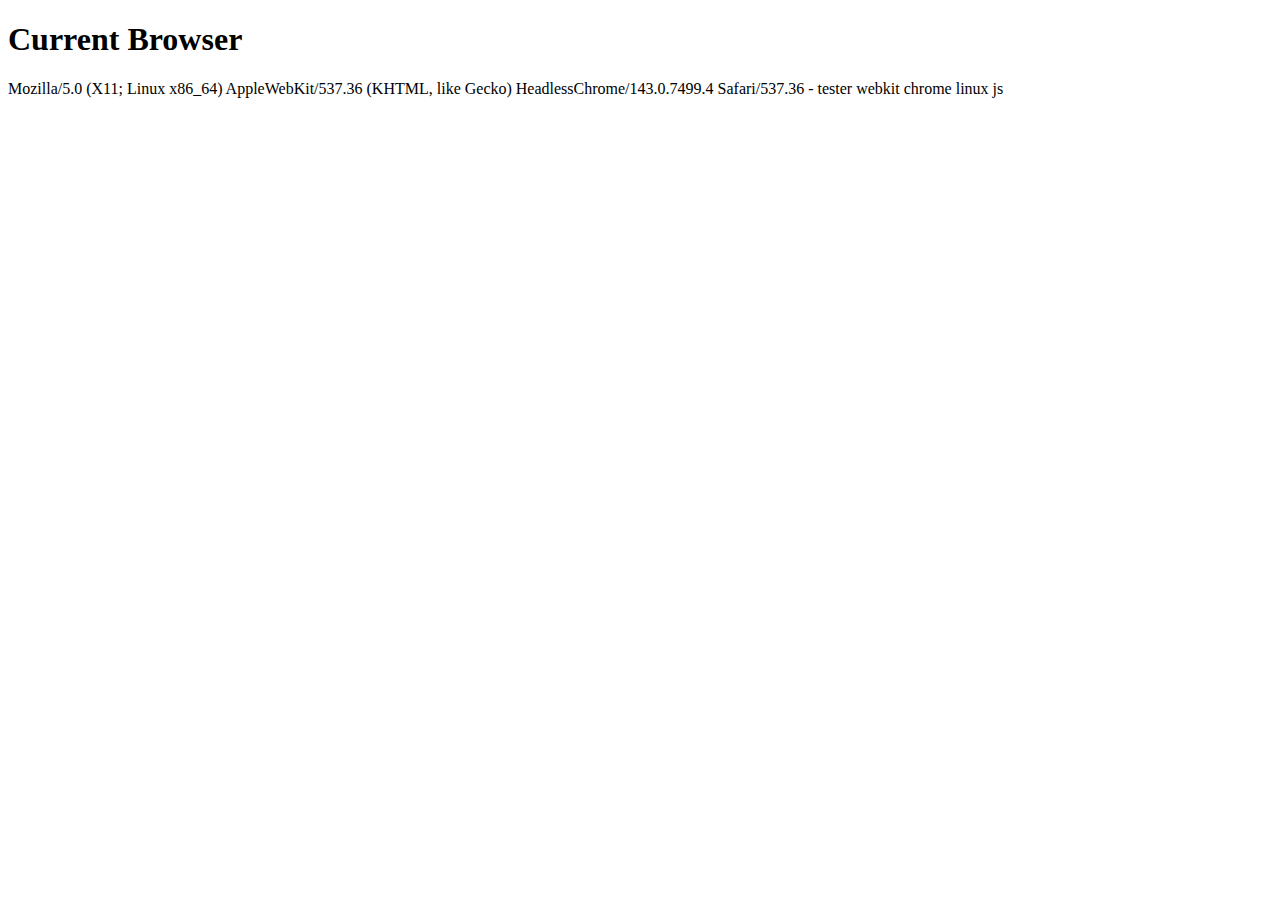
==== tests/tester.html @ 958be9be "added firefox 5 support" ====
<!DOCTYPE html PUBLIC "-//W3C//DTD XHTML 1.0 Strict//EN" "http://www.w3.org/TR/xhtml1/DTD/xhtml1-strict.dtd">
<html xmlns="http://www.w3.org/1999/xhtml" xml:lang="en" id="html" class="tester">
	<head>
		<meta http-equiv="content-type" content="text/html;charset=utf-8" />
		<title>CSS Browser Selector Tester</title>
		<script src="../css_browser_selector.js" type="text/javascript"></script>
		<script src="jquery-1.2.6.min.js" type="text/javascript"></script>
	</head>

    <body>


	<script type="text/javascript" charset="utf-8">
		var user_agent_strings = [
			[""," "],
			["unprocessable navigator string"," "],
			// Iron
			["mozilla/5.0 (windows; u; windows nt 6.1; en-us) applewebkit/532.0 (khtml, like gecko) iron/3.0.197.0 safari/532.0",    "webkit iron win"],
			["mozilla/5.0 (windows; u; windows nt 5.1; en-us) applewebkit/530.1 (khtml, like gecko) iron/2.0.168.0 safari/530.1",    "webkit iron win"], // iron
			// Camino
			["Mozilla/5.0 (Macintosh; U; Intel Mac OS X; en; rv:1.8.1.6) Gecko/20070809 Camino/1.5.1"      , "gecko mac"], // camino
			["Mozilla/5.0 (Macintosh; U; Intel Mac OS X; en-US; rv:1.8.0.1) Gecko/20060118 Camino/1.0b2+"  , "gecko mac"], // camino nightly
			["Mozilla/5.0 (Macintosh; U; PPC Mac OS X Mach-O; en-US; rv:1.5b) Gecko/20030917 Camino/0.7+"  , "gecko mac"], // camino
			["Mozilla/5.0 (Macintosh; U; PPC Mac OS X; en-US; rv:1.0.1) Gecko/20021104 Chimera/0.6"        , "gecko mac"],  // camino chimera
			//Chrome
			["Mozilla/5.0 (Windows; U; Windows NT 5.1; en-US) AppleWebKit/525.13 (KHTML, like Gecko) Chrome/0.A.B.C Safari/525.13", "webkit chrome win"],
			["Mozilla/5.0 (Windows; U; Windows NT 5.1; en-US) AppleWebKit/525.13 (KHTML, like Gecko) Chrome/0.2.149.27 Safari/525.13", "webkit chrome win"],
			// Firefox
                        ["mozilla/5.0 (macintosh; intel mac os x 10.6; rv:5.0) gecko/20100101 firefox/5.0", "gecko ff5 mac"], // firefox 5.0 mac
			["mozilla/5.0 (macintosh; u; intel mac os x 10.6; en-us; rv:1.9.2.3) gecko/20100401 firefox/3.6.3 gtb7.0", "gecko ff3 ff3_6 mac"], //firefox 3.6 mac
			["mozilla/5.0 (macintosh; u; intel mac os x 10.5; en-gb; rv:1.9.1) gecko/20090624 firefox/3.5"       , "gecko ff3 ff3_5 mac"], // firefox 3.5 mac
			["Mozilla/5.0 (Macintosh; U; Intel Mac OS X; en-US; rv:1.8.1.6) Gecko/20070725 Firefox/2.0.0.6"      , "gecko ff2 mac"], // firefox 2 mac
			["Mozilla/5.0 (X11; U; Darwin Power Macintosh; en-US; rv:1.8.0.12) Gecko/20070803 Firefox/1.5.0.12 Fink Community Edition" , "gecko mac"], // firefox 1.5 darwin
			["Mozilla/5.0 (Windows; u; Windows NT 5.1; en-us; rv:1.9.0.1) Gecko/2008070208 Firefox/3.0.1"        , "gecko ff3 win"], // firefox 3 win
			["Mozilla/5.0 (Windows; U; Windows NT 6.0; en-US; rv:1.9a7) Gecko/2007080210 GranParadiso/3.0a7"     , "gecko win vista"], // firefox dev
			["Mozilla/5.0 (Windows; U; Windows NT 5.1; en-US; rv:1.9b2pre) Gecko/2007120505 Minefield/3.0b2pre"  , "gecko win"], // firefox dev
			["Mozilla/5.0 (Windows; U; Windows NT 6.0; en-GB; rv:1.8.1.11) Gecko/20071127 Firefox/2.0.0.11"      , "gecko ff2 win vista"], // firefox 2 vista
			["Mozilla/5.0 (Windows; U; Windows NT 5.1; en-US; rv:1.7.13) Gecko/20060410 Firefox/1.0.8"           , "gecko win"], // firefox 1 xp
			["Mozilla/5.0 (Windows; U; Windows NT 5.1; en-US; rv:1.7.3) Gecko/20041002 Firefox/0.10.1"           , "gecko win"], // firefox pre v1
			["Mozilla/5.0 (X11; U; SunOS sun4m; en-US; rv:1.4b) Gecko/20030517 Mozilla Firebird/0.6"             , "gecko linux"], // firefox firebird
			["Mozilla/5.0 (Windows; U; WinNT4.0; en-US; rv:1.3a) Gecko/20021207 Phoenix/0.5"                     , "gecko win"], // firefox phoenix
			["Mozilla/5.0 (Windows; U; Windows NT 5.1; en-US; rv:1.2b) Gecko/20020923 Phoenix/0.1"               , "gecko win"], // firefox phoenix xp
			["Mozilla/3.0 (x86 [en] Windows NT 5.1; Sun)"                                                        , "gecko win"],    // hotjava
			// Navigator
			["Mozilla/5.0 (Windows; U; Windows NT 5.1; en-US; rv:1.8.1.8pre) Gecko/20071019 Firefox/2.0.0.8 Navigator/9.0.0.1" , "gecko ff2 win"], // Navigator 9 with Firefox fixes
			["Mozilla/5.0 (Windows; U; Windows NT 5.0; en-US; rv:1.7.5) Gecko/20050519 Netscape/8.0.1"                         , "gecko win"], // A real Firefox based Netscape 8 with a security patch (already) on Win 2K
			["Mozilla/5.0 (Windows; U; Windows NT 5.1; en-US; rv:1.7.2) Gecko/20040804 Netscape/7.2 (ax)"                      , "gecko win"], // Netscape 7.2 and still we're wondering what's the (ax)?
			["Mozilla/5.0 (Windows; U; WinNT4.0; en-CA; rv:0.9.4) Gecko/20011128 Netscape6/6.2.1"                              , "gecko win"], // NS 6.2.1 on NT4.0.
			["Mozilla/4.8 [en] (X11; U; Linux 2.4.20-8 i686)"                                                                  , "gecko linux"], // NS 4.8 on Redhat 9
			["Mozilla/3.01 (WinNT; I) [AXP]"                                                                                   , "gecko win"], // NS 3.01 on DEC ALPHA under NT
			["Mozilla/2.02 [fr] (WinNT; I)"                                                                                    , "gecko win"], // NS 2.02 on MS NT 4.0.
			["Mozilla/0.91 Beta (Windows)"                                                                                     , "gecko win"], // The ex-new dinosaur string. Netscape 0.91, a pre-1.0 beta release from 1994.
			["Mozilla/0.6 Beta (Windows)"                                                                                      , "gecko win"],    // The new dinosaur string. Netscape 0.6 on WfWG 3.11.
			// Konqueror
			["Mozilla/5.0 (compatible; Konqueror/4.0; Microsoft Windows) KHTML/4.0.80 (like Gecko)"                                     , "konqueror win"], // konqueror win
			["Mozilla/5.0 (compatible; Konqueror/3.92; Microsoft Windows) KHTML/3.92.0 (like Gecko)"                                    , "konqueror win"], // konqueror win
			["Mozilla/5.0 (compatible; Konqueror/3.5; Darwin) KHTML/3.5.6 (like Gecko)"                                                 , "konqueror mac"], // konqueror mac
			["Mozilla/5.0 (compatible; Konqueror/3.5; Darwin 8.10.0; X11; Power Macintosh; en_US)KHTML/3.5.6 (like Gecko)"              , "konqueror mac"], // konqueror darwin
			["Mozilla/5.0 (compatible; Konqueror/3.5; Linux; X11; x86_64) KHTML/3.5.6 (like Gecko) (Kubuntu)"                           , "konqueror linux"], // konqueror linux
			["Mozilla/5.0 (compatible; Konqueror/3.4; CYGWIN_NT-5.1) KHTML/3.4.89 (like Gecko)"                                         , "konqueror win"], // konqueror cygwin
			["Mozilla/5.0 (compatible; Konqueror/3.5; Linux 2.6.14-kanotix-6; X11) KHTML/3.5.3 (like Gecko) (Debian package 4:3.5.3-1)" , "konqueror linux"], // konqueror linux
			["Mozilla/5.0 (compatible; Konqueror/3.5; Linux; X11; i686; en_US) KHTML/3.5.3 (like Gecko)"                                , "konqueror linux"], // konqueror suse linux
			["Mozilla/5.0 (compatible; Konqueror/3.4; Linux) KHTML/3.4.3 (like Gecko) (Kubuntu package 4:3.4.3-0ubuntu1)"               , "konqueror linux"], // konqueror ubuntu
			["Mozilla/5.0 (compatible; Konqueror/3.4; FreeBSD) KHTML/3.4.3 (like Gecko)"                                                , "konqueror freebsd"], // konqueror freebsd
			["Mozilla/5.0 (compatible; Konqueror/3.4; Linux 2.6.8; X11; i686; en_US) KHTML/3.4.0 (like Gecko)"                          , "konqueror linux"], // konqueror mandriva
			["Mozilla/5.0 (compatible; Konqueror/3.4; Linux) KHTML/3.4.1 (like Gecko)"                                                  , "konqueror linux"], // konqueror mandriva
			["Mozilla/5.0 (compatible; Konqueror/3.4; Linux 2.6.8; X11; i686; en_US) KHTML/3.4.0 (like Gecko)"                          , "konqueror linux"], // konqueror Slaware Linux 10
			["Mozilla/5.0 (compatible; Konqueror/3.3; Linux 2.6.8.1-24mdk; X11; i686; en_GB, en_US) (KHTML, like Gecko)"                , "konqueror linux"], // Konqueror/KDE Version 3.3 on Linux Mandrake 10.1
			["Mozilla/5.0 (compatible; Konqueror/3.3; Linux) (KHTML, like Gecko)"                                                       , "konqueror linux"], // Konqueror/KDE Version 3.3 on Linux Mandrake 10.1
			["Mozilla/5.0 (compatible; Konqueror/3.2; Linux 2.6.7-3ajp; X11; i686) (KHTML, like Gecko)"                                 , "konqueror linux"], // Konqueror/KDE Version 3.2 on Linux Mandrake 10.0
			["Mozilla/5.0 (compatible; Konqueror/3.2; FreeBSD) (KHTML, like Gecko)"                                                     , "konqueror freebsd"], // Konqueror/KDE Version 3.2 on FreeBSD
			["Mozilla/5.0 (compatible; Konqueror/3.1; Linux 2.4.20)"                                                                    , "konqueror linux"], // Konqueror/KDE Version 3.1 on Linux
			["Mozilla/5.0 (compatible; Konqueror/3.1; Linux; X11; i686)"                                                                , "konqueror linux"], // Konqueror Linux Mandrake 9.0 under X windows
			["Mozilla/5.0 (compatible; Konqueror/3.1; Linux 2.4.19-32mdkenterprise; X11; i686; ar, en_US)"                              , "konqueror linux"], // Konqueror on KDE 3.1 on Linux Mandrake 9.0 under X windows
			["Mozilla/5.0 (compatible; Konqueror/2.1.1; X11)"                                                                           , "konqueror linux"],  // Konqueror 2.1.1 (KDE) on Linux Mandrake 8.0 under X windows
			// Opera
			["opera/9.80 (x11; linux i686; u; en) presto/2.2.15 version/10.01"                           , "opera opera10 linux"], // Opera 10.01
			["Opera/9.80 (X11; Linux x86_64; U; en) Presto/2.2.15 Version/10.10"                         , "opera opera10 linux"], // Opera 10.10
			["opera/9.80 (windows nt 6.0; u; en) presto/2.2.15 version/10.00"                            , "opera opera10 win vista"], // Opera 10
			["opera/9.50 (j2me/midp; opera mini/ 4.1.11320/546; u; pt)"                                  , "opera opera9 mobile j2me"], // Opera Mini 10.00 on MAC with OS X
			["Opera/10.00 (Macintosh; Intel Mac OS X; u; en) presto/2.2.0"                               , "opera opera10 mac"], // Opera 10.00 on MAC with OS X
			["Opera/9.20 (Macintosh; Intel Mac OS X; U; en)"                                             , "opera opera9 mac"], // Opera 9.20 on MAC with OS X
			["Opera/9.02 (Windows NT 5.0; U; en)"                                                        , "opera opera9 win"], // Opera 9.02 on Win 2K
			["Opera/9.00 (Windows NT 4.0; U; en)"                                                        , "opera opera9 win"], // Opera 9.0 on Windows NT 4.0
			["Opera/9.00 (X11; Linux i686; U; en)"                                                       , "opera opera9 linux"], // Opera 9.0 on linux 2.6, static Qt installation
			["Opera/9.00 (Windows NT 5.1; U; en)"                                                        , "opera opera9 win"], // Opera 9 on XP (spot the diff with the next one)
			["Opera/9.0 (Windows NT 5.1; U; en)"                                                         , "opera opera9 win"], // Opera 9
			["Opera/9.0 (Macintosh; PPC Mac OS X; U; en)"                                                , "opera opera9 mac"], // Opera 9
			["Mozilla/4.0 (compatible; MSIE 6.0; Windows NT 5.1; en) Opera 9.0"                          , "opera opera9 win"], // Opera 9
			["Mozilla/4.0 (compatible; MSIE 6.0; Windows CE; PPC; 480x640) Opera 8.60 [en]"              , "opera opera8 win"], // Opera Mobile 8.60 on a Dell Axim X51v
			["Opera/8.5 (Macintosh; PPC Mac OS X; U; en)"                                                , "opera opera8 mac"], // Opera 8.5 on the Mac
			["Mozilla/5.0 (Macintosh; PPC Mac OS X; U; en) Opera 8.5"                                    , "opera opera8 mac"], // Opera 8.5 on the Mac
			["Mozilla/4.0 (compatible; MSIE 6.0; Mac_PowerPC Mac OS X; en) Opera 8.5"                    , "opera opera8 mac"], // Opera 8.5 on the Mac
			["Opera/8.0 (Macintosh; PPC Mac OS X; U; en)"                                                , "opera opera8 mac"], // Opera 8.0 on the Mac
			["Mozilla/5.0 (Macintosh; PPC Mac OS X; U; en) Opera 8.0"                                    , "opera opera8 mac"], // Opera 8.0 on the Mac
			["Mozilla/4.0 (compatible; MSIE 6.0; Mac_PowerPC Mac OS X; en) Opera 8.0"                    , "opera opera8 mac"], // Opera 8.0 on the Mac
			["Opera/8.01 (Windows NT 5.1)"                                                               , "opera opera8 win"], // Opera 8.01 preview
			["Mozilla/5.0 (Windows NT 5.1; U; en) Opera 8.01"                                            , "opera opera8 win"], // Opera 8.01 preview
	//		["Mozilla/4.0 (compatible; MSIE 6.0; Windows NT 5.1)"                                        , "ie ie6 win"], // Opera 8.01 preview
			["Mozilla/5.0 (Windows NT 5.1; U; en) Opera 8.00"                                            , "opera opera8 win"], // Opera 8.00 (ex 7.60 preview) on XP Pro as Mozilla
			["Mozilla/4.0 (compatible; MSIE 6.0; Windows NT 5.1; en) Opera 8.00"                         , "opera opera8 win"], // Opera 8.00 (ex 7.60 preview) on XP Pro as MSIE
			["Opera/8.00 (Windows NT 5.1; U; en)"                                                        , "opera opera8 win"], // Opera 8.00 (ex 7.60 preview) on XP Pro
			["Mozilla/5.0 (X11; Linux i386; U) Opera 7.60 [en-GB]"                                       , "opera opera7 linux"], // Opera 7.60 (pretending to be Mozilla running on NetBSD
			["Opera/7.60 (Windows NT 5.2; U) [en] (IBM EVV/3.0/EAK01AG9/LE)"                             , "opera opera7 win"], // Opera 7.60 running on XP. // win
			["Opera/7.54 (Windows NT 5.1; U) [pl]"                                                       , "opera opera7 win"], // Opera 7.54 in native mode
			["Opera/7.50 (X11; Linux i686; U) [en]"                                                      , "opera opera7 linux"], // Opera 7.50 running on Mandrake Linux
			["Mozilla/5.0 (X11; Linux i686; U) Opera 7.50 [en]"                                          , "opera opera7 linux"], // Opera 7.50 running on Mandrake Linux
			["Mozilla/4.0 (compatible; MSIE 6.0; X11; Linux i686) Opera 7.20 [en]"                       , "opera opera7 linux"], // Opera 7.20 running on Linux and pretending to be MSIE 6.0
			["Opera/7.11 (Windows NT 5.1; U) [en]"                                                       , "opera opera7 win"], // On Windows XP.
			["Mozilla/4.0 (compatible; MSIE 6.0; Windows ME) Opera 7.11 [en]"                            , "opera opera7 win"], // Opera 7.11 running on WME
			["Mozilla/4.0 (compatible; MSIE 6.0; MSIE 5.5; Windows NT 5.0) Opera 7.02 Bork-edition [en]" , "opera opera7 win"], // The infamous MSN version of Opera 7.02 on W2K
			["Mozilla/4.0 (compatible; MSIE 6.0; MSIE 5.5; Windows NT 4.0) Opera 7.0 [en]"               , "opera opera7 win"], // Opera 7.0 on NT 4.0.
			["Mozilla/4.0 (compatible; MSIE 5.0; Windows 2000) Opera 6.0 [en]"                           , "opera opera6 win"], // Opera 6.0 on Windows 2000.
			["Mozilla/4.0 (compatible; MSIE 5.0; Windows 95) Opera 6.01 [en]"                            , "opera opera6 win"], // Opera 6.01 on Windows 95.
			["Mozilla/4.0 (compatible; MSIE 5.0; Mac_PowerPC) Opera 5.0 [en]"                            , "opera opera5 mac"],     // Opera 5.0 on the Mac (OS8.6)
			// Internet Explorer
			["mozilla/4.0 (compatible; msie 8.0; windows nt 5.1; trident/4.0;	mozilla/4.0 (compatible; msie 6.0; windows nt 5.1; sv1) ; .net clr 1.1.4322; .net clr 2.0.50727; .net clr 3.0.4506.2152; .net clr 3.5.30729; officeliveconnector.1.4; officelivepatch.1.3)", "ie ie8 win"],
			["Mozilla/4.0 (compatible; MSIE 8.0; Windows NT 6.2; Trident/4.0; SLCC2; .NET CLR 2.0.50727; .NET CLR 3.5.30729; .NET CLR 3.0.30729; Media Center PC 6.0)"                                                                                            , "ie ie8 win"],
			["Mozilla/4.0 (compatible; MSIE 8.0; Windows NT 6.1; WOW64; Trident/4.0; SLCC2; Media Center PC 6.0; InfoPath.2; MS-RTC LM 8)"                                                                                                                        , "ie ie8 win"],
			["Mozilla/4.0 (compatible; MSIE 8.0; Windows NT 6.1; WOW64; Trident/4.0; SLCC2; .NET CLR 2.0.50727; InfoPath.2)"                                                                                                                                      , "ie ie8 win"],
			["Mozilla/4.0 (compatible; MSIE 8.0; Windows NT 6.1; WOW64; Trident/4.0; SLCC2; .NET CLR 2.0.50727; .NET CLR 3.5.30729; .NET CLR 3.0.30729; Media Center PC 6.0; Zune 3.0)"                                                                           , "ie ie8 win"],
			["Mozilla/4.0 (compatible; MSIE 8.0; Windows NT 6.1; WOW64; Trident/4.0; SLCC2; .NET CLR 2.0.50727; .NET CLR 3.5.30729; .NET CLR 3.0.30729; Media Center PC 6.0; MS-RTC LM 8)"                                                                        , "ie ie8 win"],
			["Mozilla/4.0 (compatible; MSIE 8.0; Windows NT 6.1; WOW64; Trident/4.0; SLCC2; .NET CLR 2.0.50727; .NET CLR 3.5.30729; .NET CLR 3.0.30729; Media Center PC 6.0; InfoPath.3)"                                                                         , "ie ie8 win"],
			["Mozilla/4.0 (compatible; MSIE 8.0; Windows NT 6.1; WOW64; Trident/4.0; SLCC2; .NET CLR 2.0.50727; .NET CLR 3.5.30729; .NET CLR 3.0.30729; Media Center PC 6.0; InfoPath.2; OfficeLiveConnector.1.3; OfficeLivePatch.0.0; Zune 3.0; MS-RTC LM 8)"    , "ie ie8 win"],
			["Mozilla/4.0 (compatible; MSIE 8.0; Windows NT 6.1; WOW64; Trident/4.0; SLCC2; .NET CLR 2.0.50727; .NET CLR 3.5.30729; .NET CLR 3.0.30729; Media Center PC 6.0; InfoPath.2; MS-RTC LM 8)"                                                            , "ie ie8 win"],
			["Mozilla/4.0 (compatible; MSIE 8.0; Windows NT 6.1; WOW64; Trident/4.0; SLCC2; .NET CLR 2.0.50727; .NET CLR 3.5.30729; .NET CLR 3.0.30729; Media Center PC 6.0; .NET CLR 4.0.20402; MS-RTC LM 8)"                                                    , "ie ie8 win"],
			["Mozilla/4.0 (compatible; MSIE 8.0; Windows NT 6.1; WOW64; Trident/4.0; SLCC2; .NET CLR 2.0.50727; .NET CLR 3.5.30729; .NET CLR 3.0.30729; Media Center PC 6.0; .NET CLR 1.1.4322; InfoPath.2)"                                                      , "ie ie8 win"],
			["Mozilla/4.0 (compatible; MSIE 8.0; Windows NT 6.1; WOW64; Trident/4.0; SLCC2; .NET CLR 2.0.50727; .NET CLR 3.5.30729; .NET CLR 3.0.30729; InfoPath.3; .NET CLR 4.0.20506)"                                                                          , "ie ie8 win"],
			["Mozilla/4.0 (compatible; MSIE 8.0; Windows NT 6.1; WOW64; Trident/4.0; SLCC2; .NET CLR 2.0.50727; .NET CLR 3.5.30729; .NET CLR 3.0.30729)"                                                                                                          , "ie ie8 win"],
			["Mozilla/4.0 (compatible; MSIE 8.0; Windows NT 6.1; Win64; x64; Trident/4.0; .NET CLR 2.0.50727; SLCC2; .NET CLR 3.5.30729; .NET CLR 3.0.30729; Media Center PC 6.0; Tablet PC 2.0)"                                                                 , "ie ie8 win"],
			["Mozilla/4.0 (compatible; MSIE 8.0; Windows NT 6.1; Win64; x64; Trident/4.0; .NET CLR 2.0.50727; SLCC2; .NET CLR 3.5.30729; .NET CLR 3.0.30729; Media Center PC 6.0; .NET CLR 3.0.04506; Media Center PC 5.0; SLCC1)"                                , "ie ie8 win"],
			["Mozilla/4.0 (compatible; MSIE 8.0; Windows NT 6.1; Win64; x64; Trident/4.0; .NET CLR 2.0.50727; SLCC2; .NET CLR 3.5.30729; .NET CLR 3.0.30729; Media Center PC 6.0)"                                                                                , "ie ie8 win"],
			["Mozilla/4.0 (compatible; MSIE 8.0; Windows NT 6.1; Win64; x64; Trident/4.0)"                                                                                                                                                                        , "ie ie8 win"],
			["Mozilla/4.0 (compatible; MSIE 8.0; Windows NT 6.1; Trident/4.0; SLCC2; .NET CLR 2.0.50727; .NET CLR 3.5.30729; .NET CLR 3.0.30729; Media Center PC 6.0; Tablet PC 2.0; .NET CLR 3.0.04506; Media Center PC 5.0; SLCC1)"                             , "ie ie8 win"],
			["Mozilla/4.0 (compatible; MSIE 8.0; Windows NT 6.1; Trident/4.0; SLCC2; .NET CLR 2.0.50727; .NET CLR 3.5.30729; .NET CLR 3.0.30729; Media Center PC 6.0; FDM; Tablet PC 2.0; .NET CLR 4.0.20506; OfficeLiveConnector.1.4; OfficeLivePatch.1.3)"      , "ie ie8 win"],
			["Mozilla/4.0 (compatible; MSIE 8.0; Windows NT 6.1; Trident/4.0; SLCC2; .NET CLR 2.0.50727; .NET CLR 3.5.30729; .NET CLR 3.0.30729; Media Center PC 6.0; .NET CLR 3.0.04506; Media Center PC 5.0; SLCC1; Tablet PC 2.0)"                             , "ie ie8 win"],
			["Mozilla/4.0 (compatible; MSIE 8.0; Windows NT 6.1; Trident/4.0; SLCC2; .NET CLR 2.0.50727; .NET CLR 3.5.30729; .NET CLR 3.0.30729; Media Center PC 6.0; .NET CLR 1.1.4322; InfoPath.2)"                                                             , "ie ie8 win"],
			["mozilla/4.0 (compatible; msie 8.0; windows nt 6.0; trident/4.0; slcc1; .net clr 2.0.50727; wwtclient2; infopath.2; officeliveconnector.1.3; officelivepatch.0.0; .net clr 3.0.30618; .net clr 3.5.30729)", "ie ie8 win vista"],
			["Mozilla/4.0 (compatible; MSIE 8.0; Windows NT 6.0)"                                                          , "ie ie8 win vista"],
			["Mozilla/4.0 (compatible; MSIE 7.0b; Windows NT 6.0"                                                          , "ie ie7 win vista"],
			["Mozilla/4.0 (compatible; MSIE 7.0; Windows NT 6.0; WOW64; SLCC1; .NET CLR 2.0.50727; .NET CLR 3.0.04506; Media Center PC 5.0; .NET CLR 1.1.4322; Windows-Media-Player/10.00.00.3990; InfoPath.2" , "ie ie7 win vista"], // MSIE 7 running on Windows Vista 64-bit with a ton of 'stuff'
			["Mozilla/4.0 (compatible; MSIE 7.0; Windows NT 5.1; .NET CLR 1.1.4322; InfoPath.1; .NET CLR 2.0.50727; .NET CLR 3.0.04506.30; Dealio Deskball 3.0)" , "ie ie7 win"], // MSIE 7 on XP and every version of .NET known to mankind
			["Mozilla/4.0 (compatible; MSIE 6.0; Windows NT 5.1; SV1; NeosBrowser; .NET CLR 1.1.4322; .NET CLR 2.0.50727)" , "ie ie6 win"], // Explanation: MSIE 6.x on XP with a skin from neos.tv who seem to specialize in the hospitality (read hotel) industry.
			["Mozilla/4.0 (compatible; MSIE 5.5; Windows 98)"                                                              , "ie ie5 win"], // MSIE 5.5 on Windows 98
			["Mozilla/4.0 (compatible; MSIE 5.22; Mac_PowerPC)"                                                            , "ie ie5 mac"], // Latest MAC OS X version of MSIE
			["Mozilla/4.0 (compatible; MSIE 5.0; Windows NT; DigExt)"                                                      , "ie ie5 win"], // MSIE 5.0 on MS NT 4.0
			["Mozilla/4.0 (compatible; MSIE 4.01; Windows NT 5.0)"                                                         , "ie ie4 win"], // Explanation: MSIE 4.01 on Windows XP SP2
			["Mozilla/2.0 (compatible; MSIE 3.02; Windows CE; 240x320)"                                                    , "ie ie3 win"], // MSIE 3.02 on a Pocket PC 2002
			["Mozilla/1.22 (compatible; MSIE 2.0; Windows 95)"                                                             , "ie ie2 win"],   // MSIE 2.0 in windows '95
			// Safari
			["mozilla/5.0 (windows; u; windows nt 6.0; pt-br) applewebkit/528.16 (khtml, like gecko) version/4.0 safari/528.16"          , "webkit safari safari4 win vista"],
			["Mozilla/5.0 (Macintosh; U; Intel Mac OS X; en-gb) AppleWebKit/523.10.6 (KHTML, like Gecko) Version/3.0.4 Safari/523.10.6"  , "webkit safari safari3 mac"], // Safari 3.0.4 on Mac OS 10.5.1 Intel
			["Mozilla/5.0 (iPod; U; CPU like Mac OS X; en) AppleWebKit/420.1 (KHTML, like Gecko) Version/3.0 Mobile/3A100a Safari/419.3" , "webkit safari safari3 mobile ipod"], // Safari 3.0 for the iPod touch
			["Mozilla/5.0 (iPhone; U; CPU like Mac OS X; en) AppleWebKit/420+ (KHTML, like Gecko) Version/3.0 Mobile/1C28 Safari/419.3"  , "webkit safari safari3 mobile iphone"], // Safari 3.0 for the iPhone
			["Mozilla/5.0 (iPad; U; CPU OS 3_2 like Mac OS X; en-us) AppleWebKit/531.21.10 (KHTML, like Gecko) Version/4.0.4 Mobile/7B334b Safari/531.21.10", "webkit safari safari4 mobile ipad"], // Safari 4.0 for the iPad
			["Mozilla/5.0 (Macintosh; U; Intel Mac OS X; en) AppleWebKit/522.11.1 (KHTML, like Gecko) Version/3.0.3 Safari/522.12.1"     , "webkit safari safari3 mac"], // Safari 3.0.3 for Intel version of iMac
			["Mozilla/5.0 (Windows; U; Windows NT 5.1; bg) AppleWebKit/522.13.1 (KHTML, like Gecko) Version/3.0.2 Safari/522.13.1"       , "webkit safari safari3 win"], // Safari 3.0.2 beta for Windows XP
			["Mozilla/5.0 (Windows; U; Windows NT 5.1; ru) AppleWebKit/522.11.3 (KHTML, like Gecko) Version/3.0 Safari/522.11.3"         , "webkit safari safari3 win"], // Safari browser V 3.0 Beta for Windows XP SP2
			["Mozilla/5.0 (Macintosh; U; Intel Mac OS X; en) AppleWebKit/419.3 (KHTML, like Gecko) Safari/419.3"                         , "webkit safari mac"], // Safari browser V 2.o.4 with Beta for OS X
			["Mozilla/5.0 (Macintosh; U; PPC Mac OS X; en) AppleWebKit/418.8 (KHTML, like Gecko) Safari/419.3"                           , "webkit safari mac"], // Safari browser 2.0.4 for MAC OS X (10.4.7)
			["Mozilla/5.0 (Macintosh; U; PPC Mac OS X; en) AppleWebKit/417.9 (KHTML, like Gecko) Safari/417.8"                           , "webkit safari mac"], // Safari browser 2.0.3 for MAC OS X (10.4.4)
			["Mozilla/5.0 (Macintosh; U; Intel Mac OS X; en) AppleWebKit/417.3 (KHTML, like Gecko) Safari/417.2"                         , "webkit safari mac"], // Safari browser 2.0 for MAC OS X (10.4.4 build)
			["Mozilla/5.0 (Macintosh; U; PPC Mac OS X; en) AppleWebKit/412 (KHTML, like Gecko) Safari/412"                               , "webkit safari mac"], // Safari browser 2.0 for MAC OS X (10.4.1 build 8B15)
			["Mozilla/5.0 (Macintosh; U; PPC Mac OS X; fr-fr) AppleWebKit/312.5.1 (KHTML, like Gecko) Safari/312.3.1"                    , "webkit safari mac"], // Safari 1.3.1 on 1.3.9 after after Security update 2005-008
			["Mozilla/5.0 (Macintosh; U; PPC Mac OS X; fr-fr) AppleWebKit/312.5 (KHTML, like Gecko) Safari/312.3"                        , "webkit safari mac"], // Safari 1.3.1 (v312.3) 10.3.9 = last update on last version of Panther
			["Mozilla/5.0 (Macintosh; U; PPC Mac OS X; en) AppleWebKit/124 (KHTML, like Gecko) Safari/125.1"                             , "webkit safari mac"], // Safari browser 1.25.1 for MAC OS
			["Mozilla/5.0 (Macintosh; U; PPC Mac OS X; en) AppleWebKit/106.2 (KHTML, like Gecko) Safari/100.1"                           , "webkit safari mac"], // Safari browser 1.0 for MAC OS X
			["Mozilla/5.0 (Macintosh; U; PPC Mac OS X; es) AppleWebKit/85 (KHTML, like Gecko) Safari/85"                                 , "webkit safari mac"], // Safari browser 1.0 for MAC OS X with spanish language variant
			["Mozilla/5.0 (Macintosh; U; PPC Mac OS X; en-us) AppleWebKit/74 (KHTML, like Gecko) Safari/74"                              , "webkit safari mac"], // Safari browser build 74 for MAC OS X
			["Mozilla/5.0 (Macintosh; U; PPC Mac OS X; en) AppleWebKit/51 (like Gecko) Safari/51"                                        , "webkit safari mac"], // Safari browser for MAC OS X
			// WebTV
			["Mozilla/4.0 WebTV/2.8 (compatible; MSIE 4.0)" , "gecko webtv"], // WebTV 2.8
			// Blackberry
			["blackberry9550/5.0.0.713 profile/midp-2.1 configuration/cldc-1.1 vendorid/105", "mobile blackberry "],
		]

		document.writeln('<h1>Current Browser</h1>');
		document.writeln('<p>'+navigator.userAgent+' - '+document.getElementsByTagName('html')[0].className+'</p>');


		passed = 0;
		failed = 0;
		output='';
	    $.each(user_agent_strings,function(index, item) {
			ua = item[0];
			codes_expected = item[1];
			debug = item[2];
			codes_returned = css_browser_selector(ua)
			if(debug) alert("|"+codes_returned+"|")
			codes_returned = codes_returned.replace(' js','');
			if(codes_expected == codes_returned) {
				output += '<p style="color: green">'+ua+' - '+codes_returned+'</p>';
				passed++;
			}
			else {
				output += '<p style="color: red">'+ua+'<br/>expected: '+codes_expected+'<br/>got: '+codes_returned+'</p>';
				failed++;
			}
	    });
		document.writeln('<h1>All tests</h1>');
		document.writeln('<h2 style="color: green">'+passed+' tests passed</h1>');
		document.writeln('<h2 style="color: red">'+failed+' tests failed</h1>');
		document.writeln(output);
	</script>

    </body>
</html>
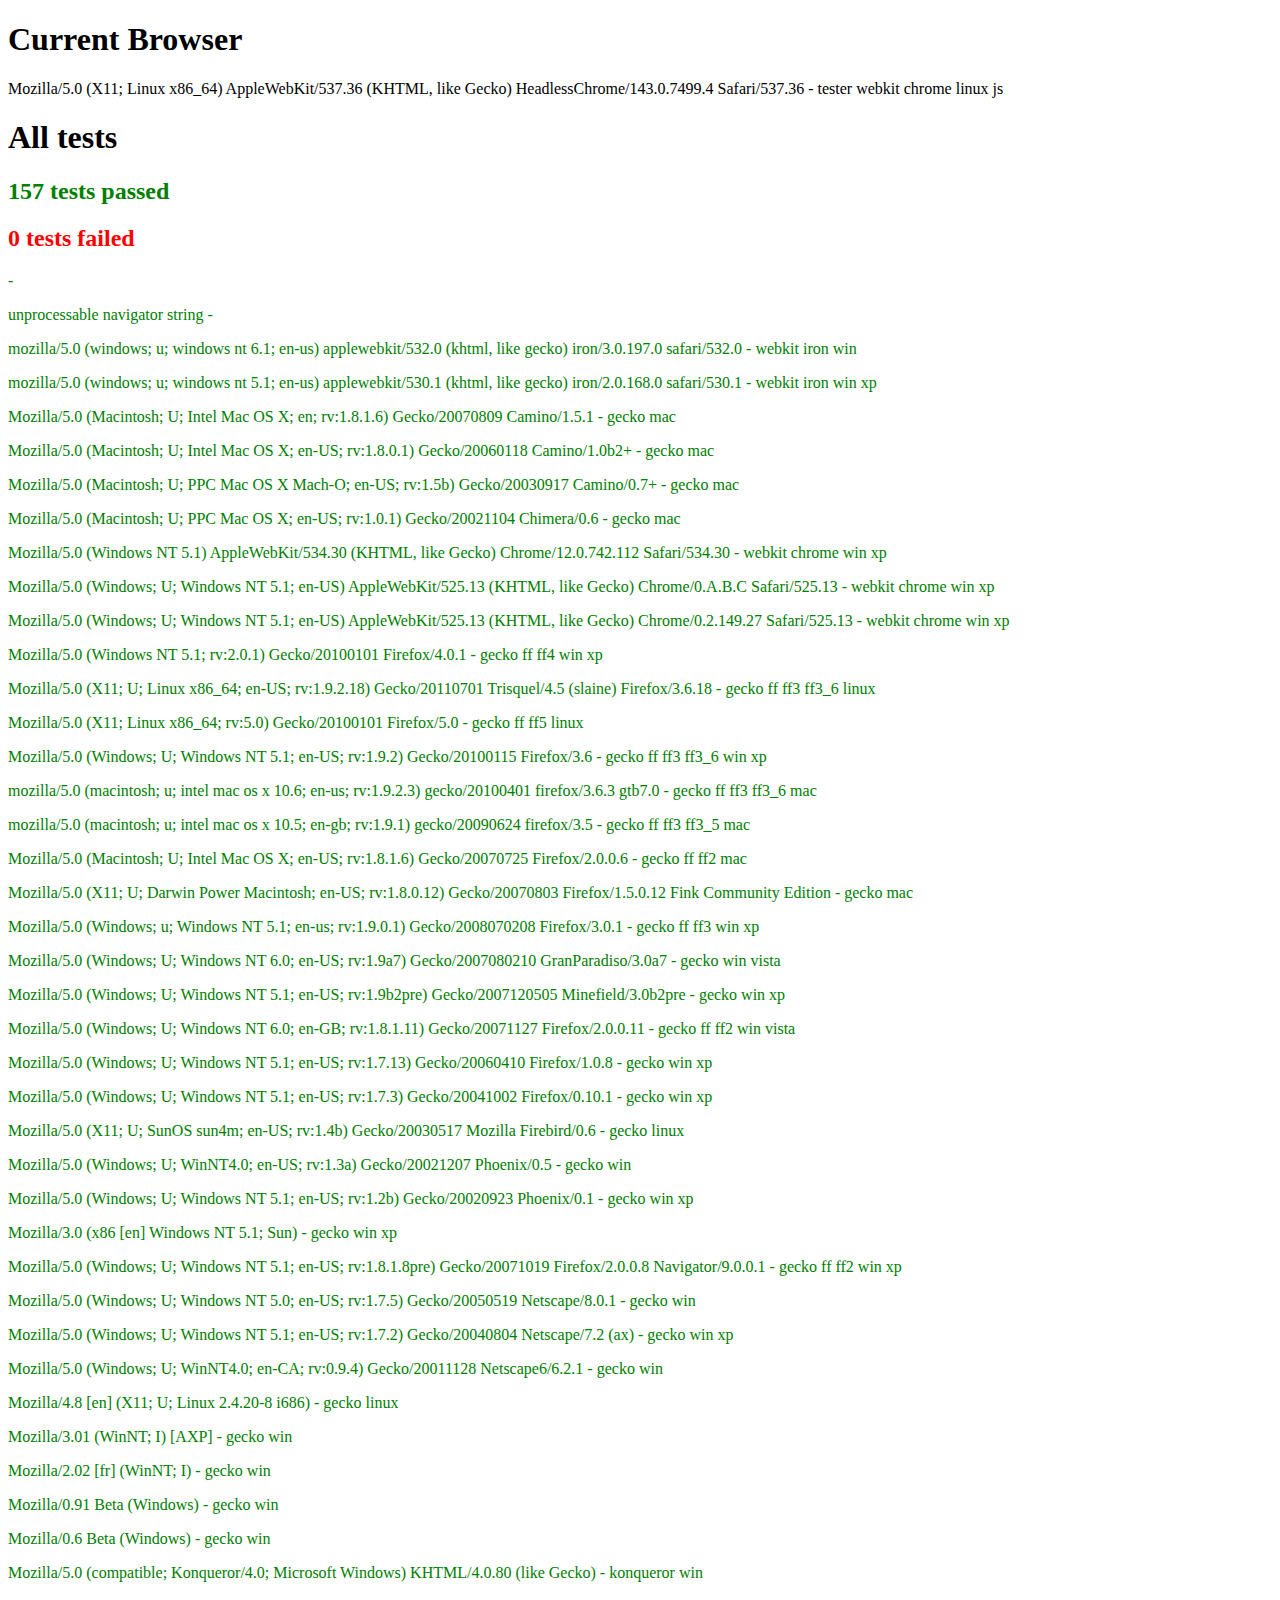
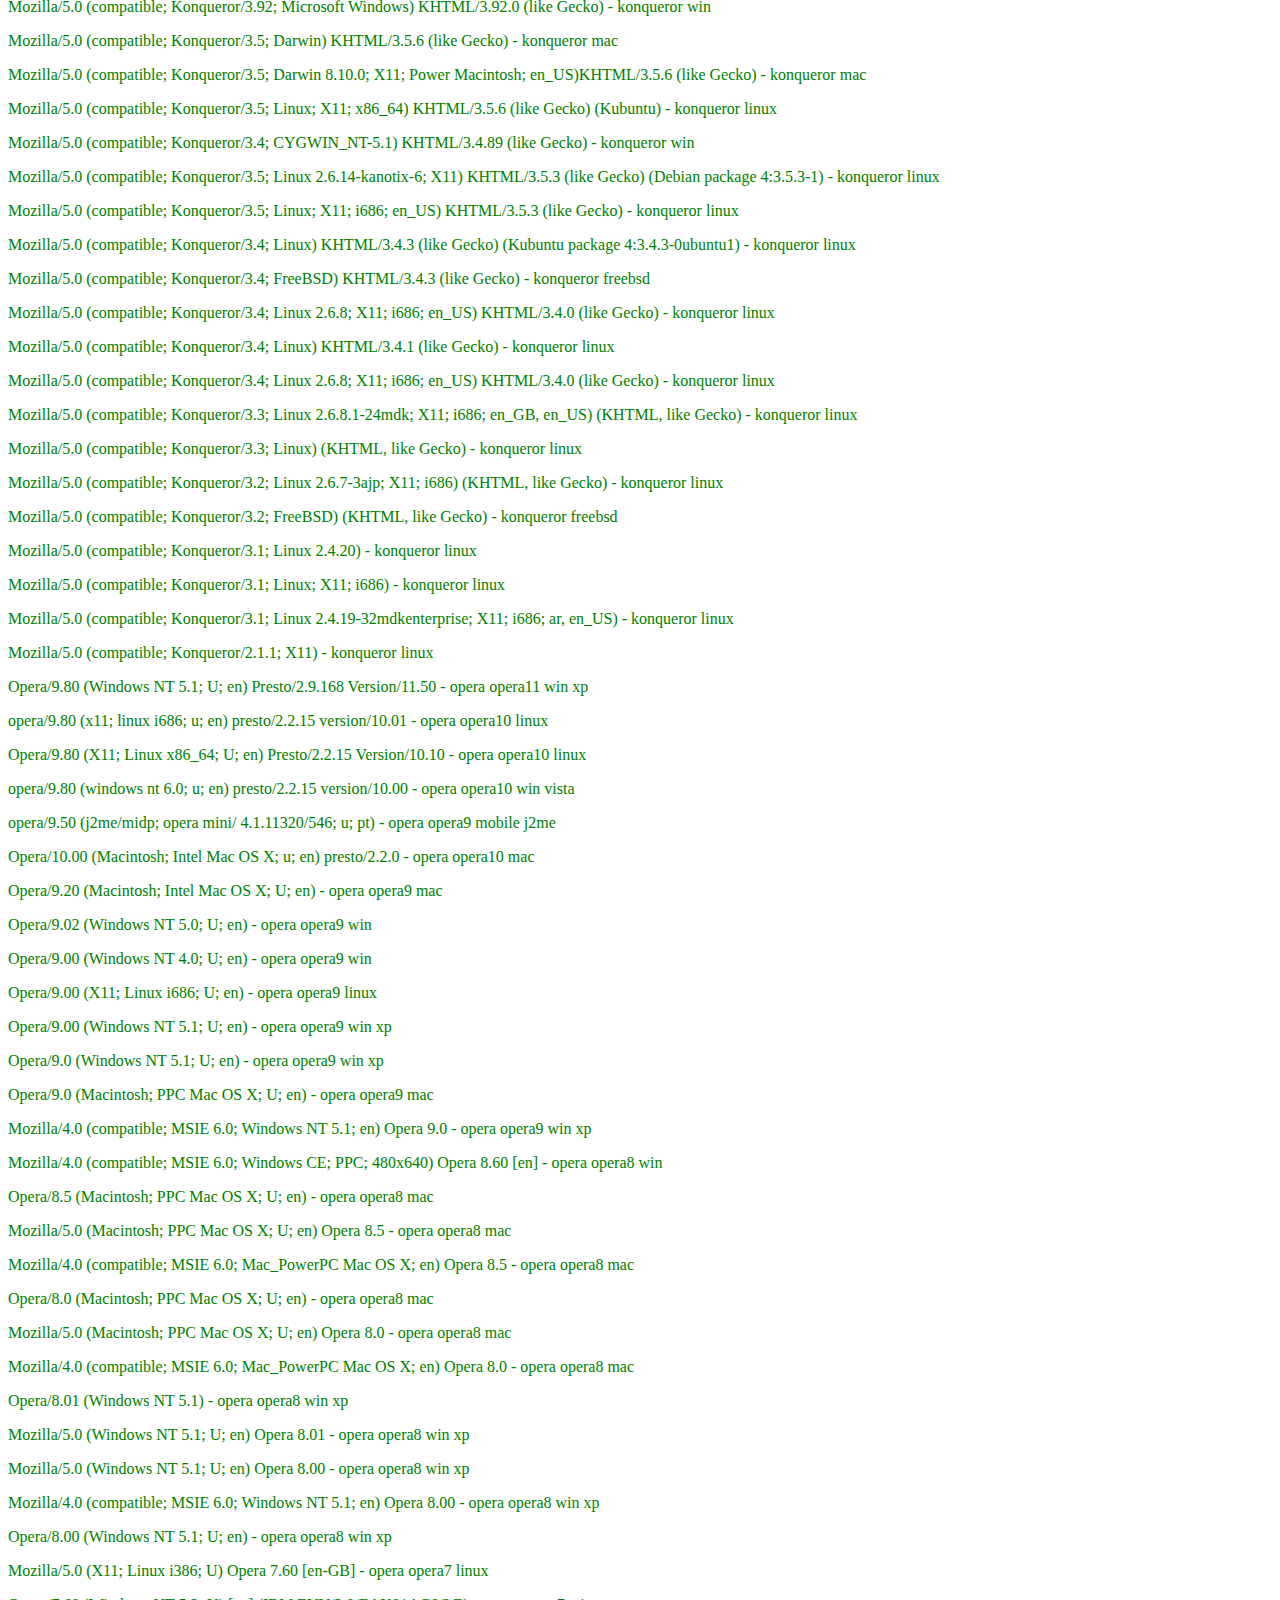
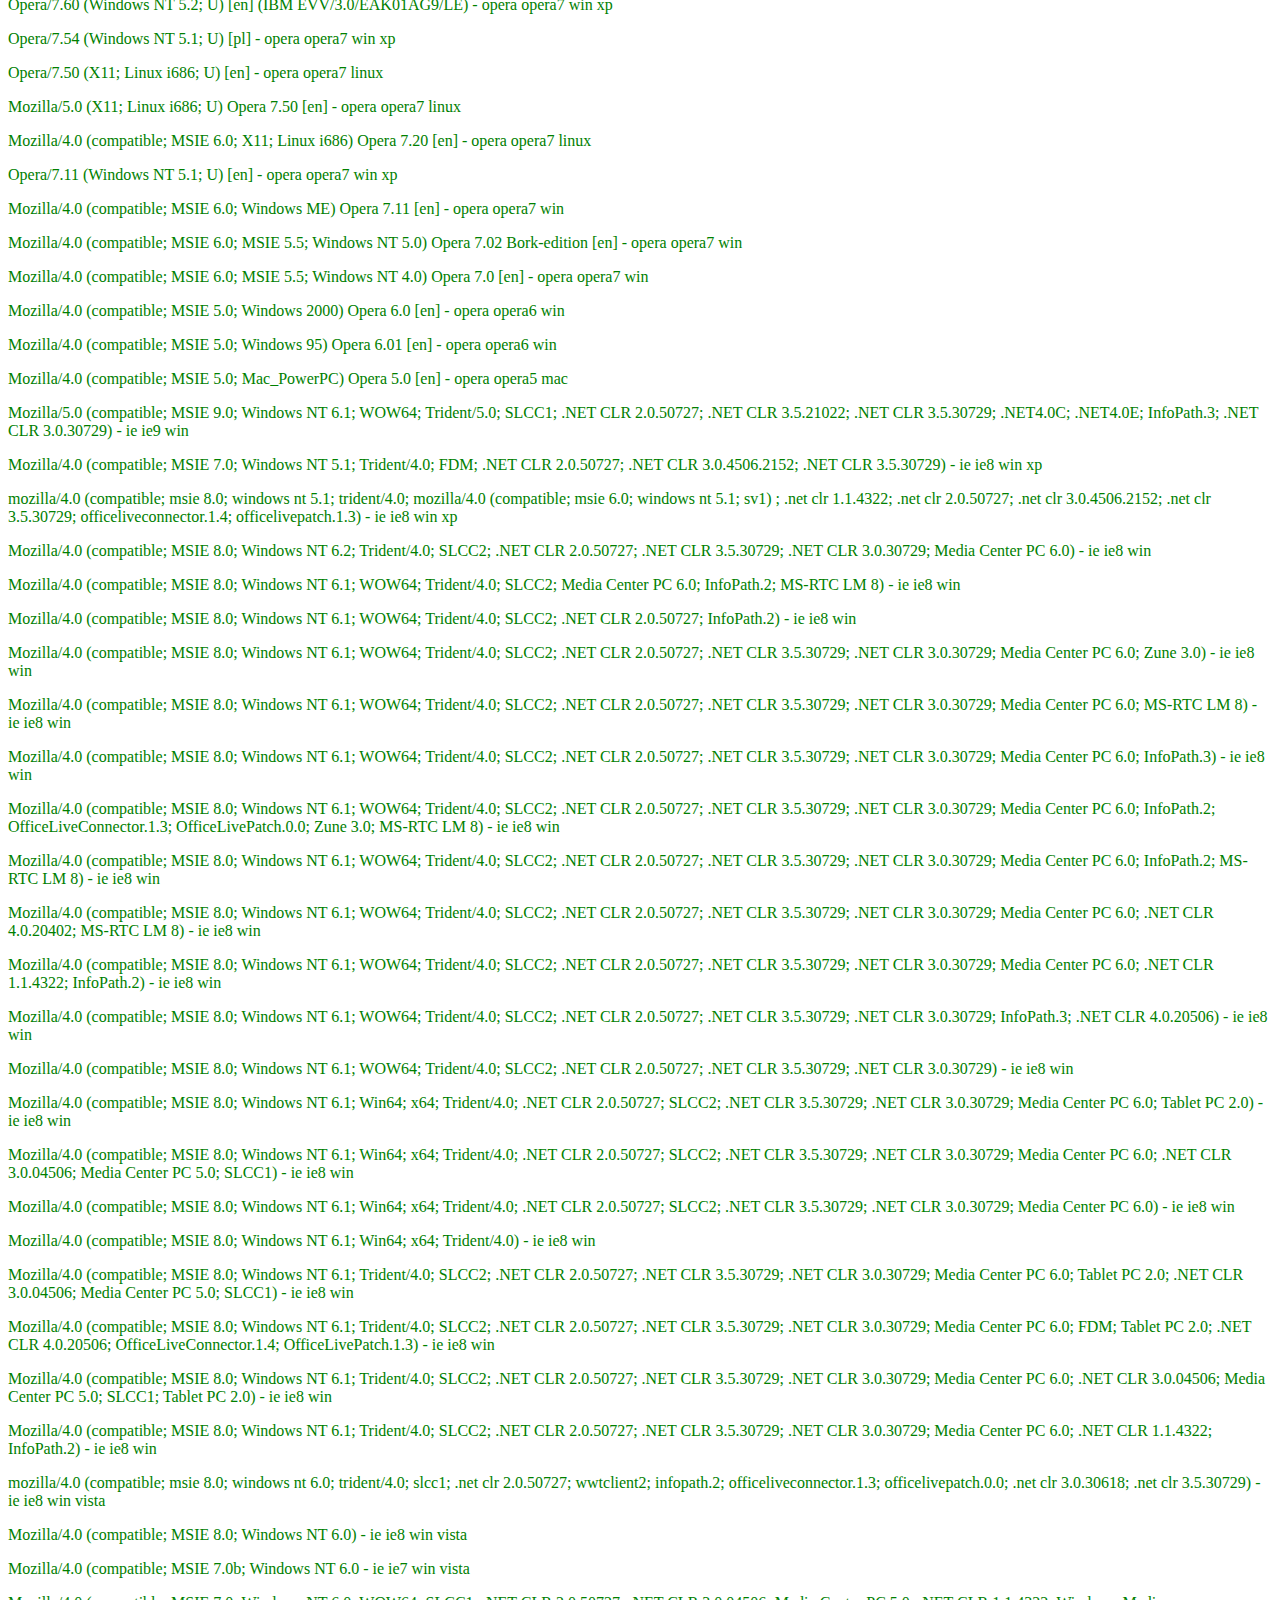
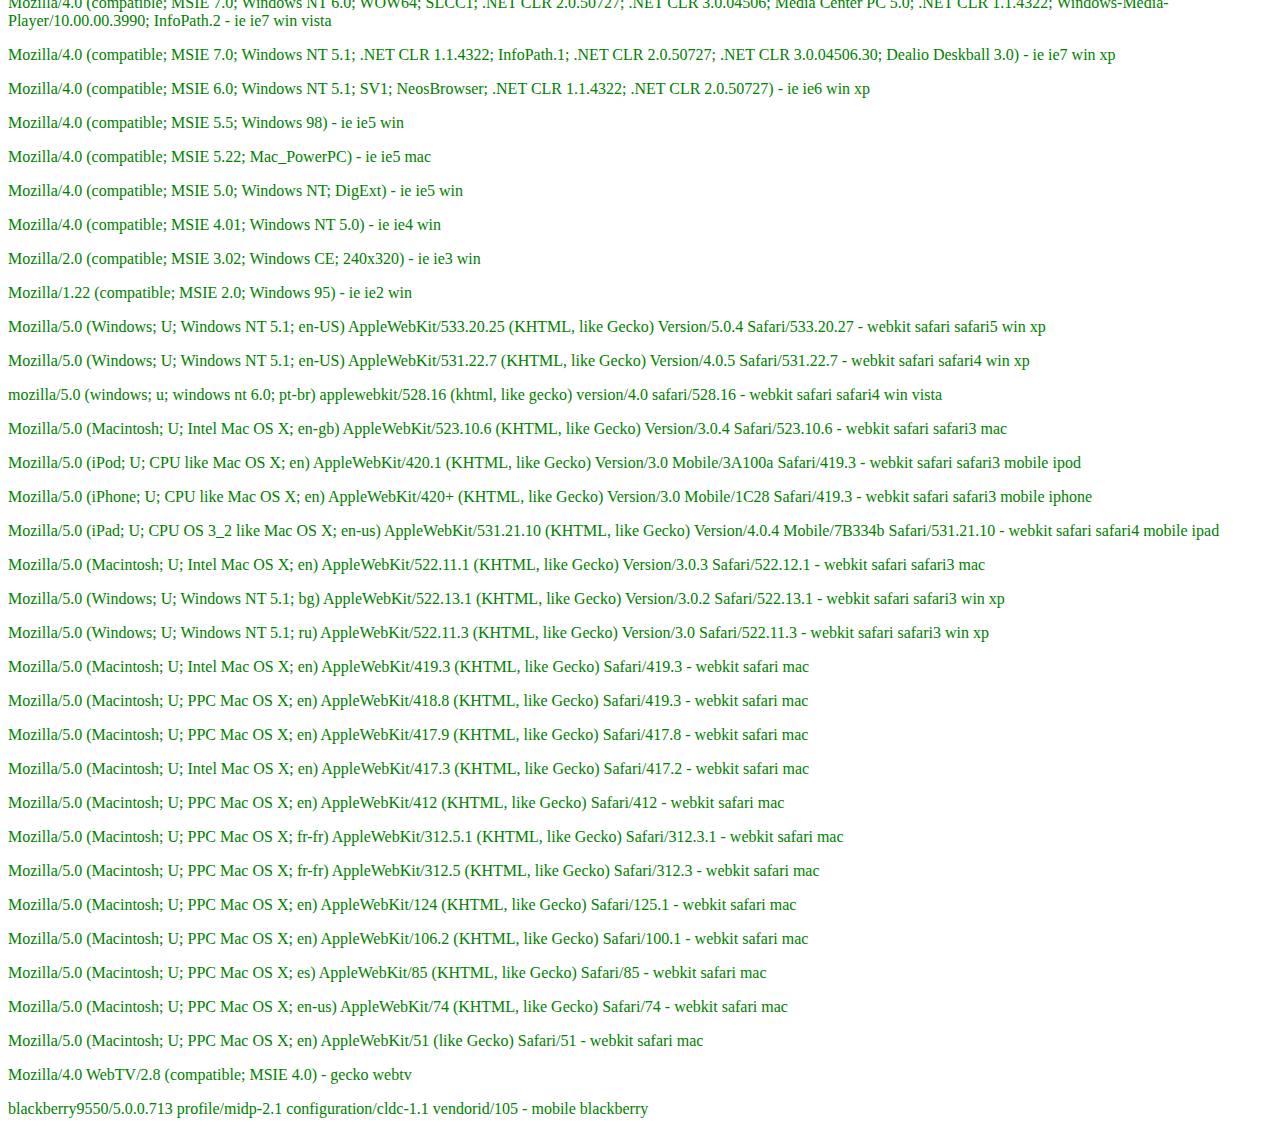
==== commit 46e85992: "Added support for firefox4, firefox5 and fix a bug with ie8, also rewrite firefox detection and add " ====
--- a/tests/tester.html
+++ b/tests/tester.html
@@ -1,207 +1,230 @@
 <!DOCTYPE html PUBLIC "-//W3C//DTD XHTML 1.0 Strict//EN" "http://www.w3.org/TR/xhtml1/DTD/xhtml1-strict.dtd">
 <html xmlns="http://www.w3.org/1999/xhtml" xml:lang="en" id="html" class="tester">
-	<head>
-		<meta http-equiv="content-type" content="text/html;charset=utf-8" />
-		<title>CSS Browser Selector Tester</title>
-		<script src="../css_browser_selector.js" type="text/javascript"></script>
-		<script src="jquery-1.2.6.min.js" type="text/javascript"></script>
-	</head>
-
-    <body>
-
-
-	<script type="text/javascript" charset="utf-8">
-		var user_agent_strings = [
-			[""," "],
-			["unprocessable navigator string"," "],
-			// Iron
-			["mozilla/5.0 (windows; u; windows nt 6.1; en-us) applewebkit/532.0 (khtml, like gecko) iron/3.0.197.0 safari/532.0",    "webkit iron win"],
-			["mozilla/5.0 (windows; u; windows nt 5.1; en-us) applewebkit/530.1 (khtml, like gecko) iron/2.0.168.0 safari/530.1",    "webkit iron win"], // iron
-			// Camino
-			["Mozilla/5.0 (Macintosh; U; Intel Mac OS X; en; rv:1.8.1.6) Gecko/20070809 Camino/1.5.1"      , "gecko mac"], // camino
-			["Mozilla/5.0 (Macintosh; U; Intel Mac OS X; en-US; rv:1.8.0.1) Gecko/20060118 Camino/1.0b2+"  , "gecko mac"], // camino nightly
-			["Mozilla/5.0 (Macintosh; U; PPC Mac OS X Mach-O; en-US; rv:1.5b) Gecko/20030917 Camino/0.7+"  , "gecko mac"], // camino
-			["Mozilla/5.0 (Macintosh; U; PPC Mac OS X; en-US; rv:1.0.1) Gecko/20021104 Chimera/0.6"        , "gecko mac"],  // camino chimera
-			//Chrome
-			["Mozilla/5.0 (Windows; U; Windows NT 5.1; en-US) AppleWebKit/525.13 (KHTML, like Gecko) Chrome/0.A.B.C Safari/525.13", "webkit chrome win"],
-			["Mozilla/5.0 (Windows; U; Windows NT 5.1; en-US) AppleWebKit/525.13 (KHTML, like Gecko) Chrome/0.2.149.27 Safari/525.13", "webkit chrome win"],
-			// Firefox
-                        ["mozilla/5.0 (macintosh; intel mac os x 10.6; rv:5.0) gecko/20100101 firefox/5.0", "gecko ff5 mac"], // firefox 5.0 mac
-			["mozilla/5.0 (macintosh; u; intel mac os x 10.6; en-us; rv:1.9.2.3) gecko/20100401 firefox/3.6.3 gtb7.0", "gecko ff3 ff3_6 mac"], //firefox 3.6 mac
-			["mozilla/5.0 (macintosh; u; intel mac os x 10.5; en-gb; rv:1.9.1) gecko/20090624 firefox/3.5"       , "gecko ff3 ff3_5 mac"], // firefox 3.5 mac
-			["Mozilla/5.0 (Macintosh; U; Intel Mac OS X; en-US; rv:1.8.1.6) Gecko/20070725 Firefox/2.0.0.6"      , "gecko ff2 mac"], // firefox 2 mac
-			["Mozilla/5.0 (X11; U; Darwin Power Macintosh; en-US; rv:1.8.0.12) Gecko/20070803 Firefox/1.5.0.12 Fink Community Edition" , "gecko mac"], // firefox 1.5 darwin
-			["Mozilla/5.0 (Windows; u; Windows NT 5.1; en-us; rv:1.9.0.1) Gecko/2008070208 Firefox/3.0.1"        , "gecko ff3 win"], // firefox 3 win
-			["Mozilla/5.0 (Windows; U; Windows NT 6.0; en-US; rv:1.9a7) Gecko/2007080210 GranParadiso/3.0a7"     , "gecko win vista"], // firefox dev
-			["Mozilla/5.0 (Windows; U; Windows NT 5.1; en-US; rv:1.9b2pre) Gecko/2007120505 Minefield/3.0b2pre"  , "gecko win"], // firefox dev
-			["Mozilla/5.0 (Windows; U; Windows NT 6.0; en-GB; rv:1.8.1.11) Gecko/20071127 Firefox/2.0.0.11"      , "gecko ff2 win vista"], // firefox 2 vista
-			["Mozilla/5.0 (Windows; U; Windows NT 5.1; en-US; rv:1.7.13) Gecko/20060410 Firefox/1.0.8"           , "gecko win"], // firefox 1 xp
-			["Mozilla/5.0 (Windows; U; Windows NT 5.1; en-US; rv:1.7.3) Gecko/20041002 Firefox/0.10.1"           , "gecko win"], // firefox pre v1
-			["Mozilla/5.0 (X11; U; SunOS sun4m; en-US; rv:1.4b) Gecko/20030517 Mozilla Firebird/0.6"             , "gecko linux"], // firefox firebird
-			["Mozilla/5.0 (Windows; U; WinNT4.0; en-US; rv:1.3a) Gecko/20021207 Phoenix/0.5"                     , "gecko win"], // firefox phoenix
-			["Mozilla/5.0 (Windows; U; Windows NT 5.1; en-US; rv:1.2b) Gecko/20020923 Phoenix/0.1"               , "gecko win"], // firefox phoenix xp
-			["Mozilla/3.0 (x86 [en] Windows NT 5.1; Sun)"                                                        , "gecko win"],    // hotjava
-			// Navigator
-			["Mozilla/5.0 (Windows; U; Windows NT 5.1; en-US; rv:1.8.1.8pre) Gecko/20071019 Firefox/2.0.0.8 Navigator/9.0.0.1" , "gecko ff2 win"], // Navigator 9 with Firefox fixes
-			["Mozilla/5.0 (Windows; U; Windows NT 5.0; en-US; rv:1.7.5) Gecko/20050519 Netscape/8.0.1"                         , "gecko win"], // A real Firefox based Netscape 8 with a security patch (already) on Win 2K
-			["Mozilla/5.0 (Windows; U; Windows NT 5.1; en-US; rv:1.7.2) Gecko/20040804 Netscape/7.2 (ax)"                      , "gecko win"], // Netscape 7.2 and still we're wondering what's the (ax)?
-			["Mozilla/5.0 (Windows; U; WinNT4.0; en-CA; rv:0.9.4) Gecko/20011128 Netscape6/6.2.1"                              , "gecko win"], // NS 6.2.1 on NT4.0.
-			["Mozilla/4.8 [en] (X11; U; Linux 2.4.20-8 i686)"                                                                  , "gecko linux"], // NS 4.8 on Redhat 9
-			["Mozilla/3.01 (WinNT; I) [AXP]"                                                                                   , "gecko win"], // NS 3.01 on DEC ALPHA under NT
-			["Mozilla/2.02 [fr] (WinNT; I)"                                                                                    , "gecko win"], // NS 2.02 on MS NT 4.0.
-			["Mozilla/0.91 Beta (Windows)"                                                                                     , "gecko win"], // The ex-new dinosaur string. Netscape 0.91, a pre-1.0 beta release from 1994.
-			["Mozilla/0.6 Beta (Windows)"                                                                                      , "gecko win"],    // The new dinosaur string. Netscape 0.6 on WfWG 3.11.
-			// Konqueror
-			["Mozilla/5.0 (compatible; Konqueror/4.0; Microsoft Windows) KHTML/4.0.80 (like Gecko)"                                     , "konqueror win"], // konqueror win
-			["Mozilla/5.0 (compatible; Konqueror/3.92; Microsoft Windows) KHTML/3.92.0 (like Gecko)"                                    , "konqueror win"], // konqueror win
-			["Mozilla/5.0 (compatible; Konqueror/3.5; Darwin) KHTML/3.5.6 (like Gecko)"                                                 , "konqueror mac"], // konqueror mac
-			["Mozilla/5.0 (compatible; Konqueror/3.5; Darwin 8.10.0; X11; Power Macintosh; en_US)KHTML/3.5.6 (like Gecko)"              , "konqueror mac"], // konqueror darwin
-			["Mozilla/5.0 (compatible; Konqueror/3.5; Linux; X11; x86_64) KHTML/3.5.6 (like Gecko) (Kubuntu)"                           , "konqueror linux"], // konqueror linux
-			["Mozilla/5.0 (compatible; Konqueror/3.4; CYGWIN_NT-5.1) KHTML/3.4.89 (like Gecko)"                                         , "konqueror win"], // konqueror cygwin
-			["Mozilla/5.0 (compatible; Konqueror/3.5; Linux 2.6.14-kanotix-6; X11) KHTML/3.5.3 (like Gecko) (Debian package 4:3.5.3-1)" , "konqueror linux"], // konqueror linux
-			["Mozilla/5.0 (compatible; Konqueror/3.5; Linux; X11; i686; en_US) KHTML/3.5.3 (like Gecko)"                                , "konqueror linux"], // konqueror suse linux
-			["Mozilla/5.0 (compatible; Konqueror/3.4; Linux) KHTML/3.4.3 (like Gecko) (Kubuntu package 4:3.4.3-0ubuntu1)"               , "konqueror linux"], // konqueror ubuntu
-			["Mozilla/5.0 (compatible; Konqueror/3.4; FreeBSD) KHTML/3.4.3 (like Gecko)"                                                , "konqueror freebsd"], // konqueror freebsd
-			["Mozilla/5.0 (compatible; Konqueror/3.4; Linux 2.6.8; X11; i686; en_US) KHTML/3.4.0 (like Gecko)"                          , "konqueror linux"], // konqueror mandriva
-			["Mozilla/5.0 (compatible; Konqueror/3.4; Linux) KHTML/3.4.1 (like Gecko)"                                                  , "konqueror linux"], // konqueror mandriva
-			["Mozilla/5.0 (compatible; Konqueror/3.4; Linux 2.6.8; X11; i686; en_US) KHTML/3.4.0 (like Gecko)"                          , "konqueror linux"], // konqueror Slaware Linux 10
-			["Mozilla/5.0 (compatible; Konqueror/3.3; Linux 2.6.8.1-24mdk; X11; i686; en_GB, en_US) (KHTML, like Gecko)"                , "konqueror linux"], // Konqueror/KDE Version 3.3 on Linux Mandrake 10.1
-			["Mozilla/5.0 (compatible; Konqueror/3.3; Linux) (KHTML, like Gecko)"                                                       , "konqueror linux"], // Konqueror/KDE Version 3.3 on Linux Mandrake 10.1
-			["Mozilla/5.0 (compatible; Konqueror/3.2; Linux 2.6.7-3ajp; X11; i686) (KHTML, like Gecko)"                                 , "konqueror linux"], // Konqueror/KDE Version 3.2 on Linux Mandrake 10.0
-			["Mozilla/5.0 (compatible; Konqueror/3.2; FreeBSD) (KHTML, like Gecko)"                                                     , "konqueror freebsd"], // Konqueror/KDE Version 3.2 on FreeBSD
-			["Mozilla/5.0 (compatible; Konqueror/3.1; Linux 2.4.20)"                                                                    , "konqueror linux"], // Konqueror/KDE Version 3.1 on Linux
-			["Mozilla/5.0 (compatible; Konqueror/3.1; Linux; X11; i686)"                                                                , "konqueror linux"], // Konqueror Linux Mandrake 9.0 under X windows
-			["Mozilla/5.0 (compatible; Konqueror/3.1; Linux 2.4.19-32mdkenterprise; X11; i686; ar, en_US)"                              , "konqueror linux"], // Konqueror on KDE 3.1 on Linux Mandrake 9.0 under X windows
-			["Mozilla/5.0 (compatible; Konqueror/2.1.1; X11)"                                                                           , "konqueror linux"],  // Konqueror 2.1.1 (KDE) on Linux Mandrake 8.0 under X windows
-			// Opera
-			["opera/9.80 (x11; linux i686; u; en) presto/2.2.15 version/10.01"                           , "opera opera10 linux"], // Opera 10.01
-			["Opera/9.80 (X11; Linux x86_64; U; en) Presto/2.2.15 Version/10.10"                         , "opera opera10 linux"], // Opera 10.10
-			["opera/9.80 (windows nt 6.0; u; en) presto/2.2.15 version/10.00"                            , "opera opera10 win vista"], // Opera 10
-			["opera/9.50 (j2me/midp; opera mini/ 4.1.11320/546; u; pt)"                                  , "opera opera9 mobile j2me"], // Opera Mini 10.00 on MAC with OS X
-			["Opera/10.00 (Macintosh; Intel Mac OS X; u; en) presto/2.2.0"                               , "opera opera10 mac"], // Opera 10.00 on MAC with OS X
-			["Opera/9.20 (Macintosh; Intel Mac OS X; U; en)"                                             , "opera opera9 mac"], // Opera 9.20 on MAC with OS X
-			["Opera/9.02 (Windows NT 5.0; U; en)"                                                        , "opera opera9 win"], // Opera 9.02 on Win 2K
-			["Opera/9.00 (Windows NT 4.0; U; en)"                                                        , "opera opera9 win"], // Opera 9.0 on Windows NT 4.0
-			["Opera/9.00 (X11; Linux i686; U; en)"                                                       , "opera opera9 linux"], // Opera 9.0 on linux 2.6, static Qt installation
-			["Opera/9.00 (Windows NT 5.1; U; en)"                                                        , "opera opera9 win"], // Opera 9 on XP (spot the diff with the next one)
-			["Opera/9.0 (Windows NT 5.1; U; en)"                                                         , "opera opera9 win"], // Opera 9
-			["Opera/9.0 (Macintosh; PPC Mac OS X; U; en)"                                                , "opera opera9 mac"], // Opera 9
-			["Mozilla/4.0 (compatible; MSIE 6.0; Windows NT 5.1; en) Opera 9.0"                          , "opera opera9 win"], // Opera 9
-			["Mozilla/4.0 (compatible; MSIE 6.0; Windows CE; PPC; 480x640) Opera 8.60 [en]"              , "opera opera8 win"], // Opera Mobile 8.60 on a Dell Axim X51v
-			["Opera/8.5 (Macintosh; PPC Mac OS X; U; en)"                                                , "opera opera8 mac"], // Opera 8.5 on the Mac
-			["Mozilla/5.0 (Macintosh; PPC Mac OS X; U; en) Opera 8.5"                                    , "opera opera8 mac"], // Opera 8.5 on the Mac
-			["Mozilla/4.0 (compatible; MSIE 6.0; Mac_PowerPC Mac OS X; en) Opera 8.5"                    , "opera opera8 mac"], // Opera 8.5 on the Mac
-			["Opera/8.0 (Macintosh; PPC Mac OS X; U; en)"                                                , "opera opera8 mac"], // Opera 8.0 on the Mac
-			["Mozilla/5.0 (Macintosh; PPC Mac OS X; U; en) Opera 8.0"                                    , "opera opera8 mac"], // Opera 8.0 on the Mac
-			["Mozilla/4.0 (compatible; MSIE 6.0; Mac_PowerPC Mac OS X; en) Opera 8.0"                    , "opera opera8 mac"], // Opera 8.0 on the Mac
-			["Opera/8.01 (Windows NT 5.1)"                                                               , "opera opera8 win"], // Opera 8.01 preview
-			["Mozilla/5.0 (Windows NT 5.1; U; en) Opera 8.01"                                            , "opera opera8 win"], // Opera 8.01 preview
-	//		["Mozilla/4.0 (compatible; MSIE 6.0; Windows NT 5.1)"                                        , "ie ie6 win"], // Opera 8.01 preview
-			["Mozilla/5.0 (Windows NT 5.1; U; en) Opera 8.00"                                            , "opera opera8 win"], // Opera 8.00 (ex 7.60 preview) on XP Pro as Mozilla
-			["Mozilla/4.0 (compatible; MSIE 6.0; Windows NT 5.1; en) Opera 8.00"                         , "opera opera8 win"], // Opera 8.00 (ex 7.60 preview) on XP Pro as MSIE
-			["Opera/8.00 (Windows NT 5.1; U; en)"                                                        , "opera opera8 win"], // Opera 8.00 (ex 7.60 preview) on XP Pro
-			["Mozilla/5.0 (X11; Linux i386; U) Opera 7.60 [en-GB]"                                       , "opera opera7 linux"], // Opera 7.60 (pretending to be Mozilla running on NetBSD
-			["Opera/7.60 (Windows NT 5.2; U) [en] (IBM EVV/3.0/EAK01AG9/LE)"                             , "opera opera7 win"], // Opera 7.60 running on XP. // win
-			["Opera/7.54 (Windows NT 5.1; U) [pl]"                                                       , "opera opera7 win"], // Opera 7.54 in native mode
-			["Opera/7.50 (X11; Linux i686; U) [en]"                                                      , "opera opera7 linux"], // Opera 7.50 running on Mandrake Linux
-			["Mozilla/5.0 (X11; Linux i686; U) Opera 7.50 [en]"                                          , "opera opera7 linux"], // Opera 7.50 running on Mandrake Linux
-			["Mozilla/4.0 (compatible; MSIE 6.0; X11; Linux i686) Opera 7.20 [en]"                       , "opera opera7 linux"], // Opera 7.20 running on Linux and pretending to be MSIE 6.0
-			["Opera/7.11 (Windows NT 5.1; U) [en]"                                                       , "opera opera7 win"], // On Windows XP.
-			["Mozilla/4.0 (compatible; MSIE 6.0; Windows ME) Opera 7.11 [en]"                            , "opera opera7 win"], // Opera 7.11 running on WME
-			["Mozilla/4.0 (compatible; MSIE 6.0; MSIE 5.5; Windows NT 5.0) Opera 7.02 Bork-edition [en]" , "opera opera7 win"], // The infamous MSN version of Opera 7.02 on W2K
-			["Mozilla/4.0 (compatible; MSIE 6.0; MSIE 5.5; Windows NT 4.0) Opera 7.0 [en]"               , "opera opera7 win"], // Opera 7.0 on NT 4.0.
-			["Mozilla/4.0 (compatible; MSIE 5.0; Windows 2000) Opera 6.0 [en]"                           , "opera opera6 win"], // Opera 6.0 on Windows 2000.
-			["Mozilla/4.0 (compatible; MSIE 5.0; Windows 95) Opera 6.01 [en]"                            , "opera opera6 win"], // Opera 6.01 on Windows 95.
-			["Mozilla/4.0 (compatible; MSIE 5.0; Mac_PowerPC) Opera 5.0 [en]"                            , "opera opera5 mac"],     // Opera 5.0 on the Mac (OS8.6)
-			// Internet Explorer
-			["mozilla/4.0 (compatible; msie 8.0; windows nt 5.1; trident/4.0;	mozilla/4.0 (compatible; msie 6.0; windows nt 5.1; sv1) ; .net clr 1.1.4322; .net clr 2.0.50727; .net clr 3.0.4506.2152; .net clr 3.5.30729; officeliveconnector.1.4; officelivepatch.1.3)", "ie ie8 win"],
-			["Mozilla/4.0 (compatible; MSIE 8.0; Windows NT 6.2; Trident/4.0; SLCC2; .NET CLR 2.0.50727; .NET CLR 3.5.30729; .NET CLR 3.0.30729; Media Center PC 6.0)"                                                                                            , "ie ie8 win"],
-			["Mozilla/4.0 (compatible; MSIE 8.0; Windows NT 6.1; WOW64; Trident/4.0; SLCC2; Media Center PC 6.0; InfoPath.2; MS-RTC LM 8)"                                                                                                                        , "ie ie8 win"],
-			["Mozilla/4.0 (compatible; MSIE 8.0; Windows NT 6.1; WOW64; Trident/4.0; SLCC2; .NET CLR 2.0.50727; InfoPath.2)"                                                                                                                                      , "ie ie8 win"],
-			["Mozilla/4.0 (compatible; MSIE 8.0; Windows NT 6.1; WOW64; Trident/4.0; SLCC2; .NET CLR 2.0.50727; .NET CLR 3.5.30729; .NET CLR 3.0.30729; Media Center PC 6.0; Zune 3.0)"                                                                           , "ie ie8 win"],
-			["Mozilla/4.0 (compatible; MSIE 8.0; Windows NT 6.1; WOW64; Trident/4.0; SLCC2; .NET CLR 2.0.50727; .NET CLR 3.5.30729; .NET CLR 3.0.30729; Media Center PC 6.0; MS-RTC LM 8)"                                                                        , "ie ie8 win"],
-			["Mozilla/4.0 (compatible; MSIE 8.0; Windows NT 6.1; WOW64; Trident/4.0; SLCC2; .NET CLR 2.0.50727; .NET CLR 3.5.30729; .NET CLR 3.0.30729; Media Center PC 6.0; InfoPath.3)"                                                                         , "ie ie8 win"],
-			["Mozilla/4.0 (compatible; MSIE 8.0; Windows NT 6.1; WOW64; Trident/4.0; SLCC2; .NET CLR 2.0.50727; .NET CLR 3.5.30729; .NET CLR 3.0.30729; Media Center PC 6.0; InfoPath.2; OfficeLiveConnector.1.3; OfficeLivePatch.0.0; Zune 3.0; MS-RTC LM 8)"    , "ie ie8 win"],
-			["Mozilla/4.0 (compatible; MSIE 8.0; Windows NT 6.1; WOW64; Trident/4.0; SLCC2; .NET CLR 2.0.50727; .NET CLR 3.5.30729; .NET CLR 3.0.30729; Media Center PC 6.0; InfoPath.2; MS-RTC LM 8)"                                                            , "ie ie8 win"],
-			["Mozilla/4.0 (compatible; MSIE 8.0; Windows NT 6.1; WOW64; Trident/4.0; SLCC2; .NET CLR 2.0.50727; .NET CLR 3.5.30729; .NET CLR 3.0.30729; Media Center PC 6.0; .NET CLR 4.0.20402; MS-RTC LM 8)"                                                    , "ie ie8 win"],
-			["Mozilla/4.0 (compatible; MSIE 8.0; Windows NT 6.1; WOW64; Trident/4.0; SLCC2; .NET CLR 2.0.50727; .NET CLR 3.5.30729; .NET CLR 3.0.30729; Media Center PC 6.0; .NET CLR 1.1.4322; InfoPath.2)"                                                      , "ie ie8 win"],
-			["Mozilla/4.0 (compatible; MSIE 8.0; Windows NT 6.1; WOW64; Trident/4.0; SLCC2; .NET CLR 2.0.50727; .NET CLR 3.5.30729; .NET CLR 3.0.30729; InfoPath.3; .NET CLR 4.0.20506)"                                                                          , "ie ie8 win"],
-			["Mozilla/4.0 (compatible; MSIE 8.0; Windows NT 6.1; WOW64; Trident/4.0; SLCC2; .NET CLR 2.0.50727; .NET CLR 3.5.30729; .NET CLR 3.0.30729)"                                                                                                          , "ie ie8 win"],
-			["Mozilla/4.0 (compatible; MSIE 8.0; Windows NT 6.1; Win64; x64; Trident/4.0; .NET CLR 2.0.50727; SLCC2; .NET CLR 3.5.30729; .NET CLR 3.0.30729; Media Center PC 6.0; Tablet PC 2.0)"                                                                 , "ie ie8 win"],
-			["Mozilla/4.0 (compatible; MSIE 8.0; Windows NT 6.1; Win64; x64; Trident/4.0; .NET CLR 2.0.50727; SLCC2; .NET CLR 3.5.30729; .NET CLR 3.0.30729; Media Center PC 6.0; .NET CLR 3.0.04506; Media Center PC 5.0; SLCC1)"                                , "ie ie8 win"],
-			["Mozilla/4.0 (compatible; MSIE 8.0; Windows NT 6.1; Win64; x64; Trident/4.0; .NET CLR 2.0.50727; SLCC2; .NET CLR 3.5.30729; .NET CLR 3.0.30729; Media Center PC 6.0)"                                                                                , "ie ie8 win"],
-			["Mozilla/4.0 (compatible; MSIE 8.0; Windows NT 6.1; Win64; x64; Trident/4.0)"                                                                                                                                                                        , "ie ie8 win"],
-			["Mozilla/4.0 (compatible; MSIE 8.0; Windows NT 6.1; Trident/4.0; SLCC2; .NET CLR 2.0.50727; .NET CLR 3.5.30729; .NET CLR 3.0.30729; Media Center PC 6.0; Tablet PC 2.0; .NET CLR 3.0.04506; Media Center PC 5.0; SLCC1)"                             , "ie ie8 win"],
-			["Mozilla/4.0 (compatible; MSIE 8.0; Windows NT 6.1; Trident/4.0; SLCC2; .NET CLR 2.0.50727; .NET CLR 3.5.30729; .NET CLR 3.0.30729; Media Center PC 6.0; FDM; Tablet PC 2.0; .NET CLR 4.0.20506; OfficeLiveConnector.1.4; OfficeLivePatch.1.3)"      , "ie ie8 win"],
-			["Mozilla/4.0 (compatible; MSIE 8.0; Windows NT 6.1; Trident/4.0; SLCC2; .NET CLR 2.0.50727; .NET CLR 3.5.30729; .NET CLR 3.0.30729; Media Center PC 6.0; .NET CLR 3.0.04506; Media Center PC 5.0; SLCC1; Tablet PC 2.0)"                             , "ie ie8 win"],
-			["Mozilla/4.0 (compatible; MSIE 8.0; Windows NT 6.1; Trident/4.0; SLCC2; .NET CLR 2.0.50727; .NET CLR 3.5.30729; .NET CLR 3.0.30729; Media Center PC 6.0; .NET CLR 1.1.4322; InfoPath.2)"                                                             , "ie ie8 win"],
-			["mozilla/4.0 (compatible; msie 8.0; windows nt 6.0; trident/4.0; slcc1; .net clr 2.0.50727; wwtclient2; infopath.2; officeliveconnector.1.3; officelivepatch.0.0; .net clr 3.0.30618; .net clr 3.5.30729)", "ie ie8 win vista"],
-			["Mozilla/4.0 (compatible; MSIE 8.0; Windows NT 6.0)"                                                          , "ie ie8 win vista"],
-			["Mozilla/4.0 (compatible; MSIE 7.0b; Windows NT 6.0"                                                          , "ie ie7 win vista"],
-			["Mozilla/4.0 (compatible; MSIE 7.0; Windows NT 6.0; WOW64; SLCC1; .NET CLR 2.0.50727; .NET CLR 3.0.04506; Media Center PC 5.0; .NET CLR 1.1.4322; Windows-Media-Player/10.00.00.3990; InfoPath.2" , "ie ie7 win vista"], // MSIE 7 running on Windows Vista 64-bit with a ton of 'stuff'
-			["Mozilla/4.0 (compatible; MSIE 7.0; Windows NT 5.1; .NET CLR 1.1.4322; InfoPath.1; .NET CLR 2.0.50727; .NET CLR 3.0.04506.30; Dealio Deskball 3.0)" , "ie ie7 win"], // MSIE 7 on XP and every version of .NET known to mankind
-			["Mozilla/4.0 (compatible; MSIE 6.0; Windows NT 5.1; SV1; NeosBrowser; .NET CLR 1.1.4322; .NET CLR 2.0.50727)" , "ie ie6 win"], // Explanation: MSIE 6.x on XP with a skin from neos.tv who seem to specialize in the hospitality (read hotel) industry.
-			["Mozilla/4.0 (compatible; MSIE 5.5; Windows 98)"                                                              , "ie ie5 win"], // MSIE 5.5 on Windows 98
-			["Mozilla/4.0 (compatible; MSIE 5.22; Mac_PowerPC)"                                                            , "ie ie5 mac"], // Latest MAC OS X version of MSIE
-			["Mozilla/4.0 (compatible; MSIE 5.0; Windows NT; DigExt)"                                                      , "ie ie5 win"], // MSIE 5.0 on MS NT 4.0
-			["Mozilla/4.0 (compatible; MSIE 4.01; Windows NT 5.0)"                                                         , "ie ie4 win"], // Explanation: MSIE 4.01 on Windows XP SP2
-			["Mozilla/2.0 (compatible; MSIE 3.02; Windows CE; 240x320)"                                                    , "ie ie3 win"], // MSIE 3.02 on a Pocket PC 2002
-			["Mozilla/1.22 (compatible; MSIE 2.0; Windows 95)"                                                             , "ie ie2 win"],   // MSIE 2.0 in windows '95
-			// Safari
-			["mozilla/5.0 (windows; u; windows nt 6.0; pt-br) applewebkit/528.16 (khtml, like gecko) version/4.0 safari/528.16"          , "webkit safari safari4 win vista"],
-			["Mozilla/5.0 (Macintosh; U; Intel Mac OS X; en-gb) AppleWebKit/523.10.6 (KHTML, like Gecko) Version/3.0.4 Safari/523.10.6"  , "webkit safari safari3 mac"], // Safari 3.0.4 on Mac OS 10.5.1 Intel
-			["Mozilla/5.0 (iPod; U; CPU like Mac OS X; en) AppleWebKit/420.1 (KHTML, like Gecko) Version/3.0 Mobile/3A100a Safari/419.3" , "webkit safari safari3 mobile ipod"], // Safari 3.0 for the iPod touch
-			["Mozilla/5.0 (iPhone; U; CPU like Mac OS X; en) AppleWebKit/420+ (KHTML, like Gecko) Version/3.0 Mobile/1C28 Safari/419.3"  , "webkit safari safari3 mobile iphone"], // Safari 3.0 for the iPhone
-			["Mozilla/5.0 (iPad; U; CPU OS 3_2 like Mac OS X; en-us) AppleWebKit/531.21.10 (KHTML, like Gecko) Version/4.0.4 Mobile/7B334b Safari/531.21.10", "webkit safari safari4 mobile ipad"], // Safari 4.0 for the iPad
-			["Mozilla/5.0 (Macintosh; U; Intel Mac OS X; en) AppleWebKit/522.11.1 (KHTML, like Gecko) Version/3.0.3 Safari/522.12.1"     , "webkit safari safari3 mac"], // Safari 3.0.3 for Intel version of iMac
-			["Mozilla/5.0 (Windows; U; Windows NT 5.1; bg) AppleWebKit/522.13.1 (KHTML, like Gecko) Version/3.0.2 Safari/522.13.1"       , "webkit safari safari3 win"], // Safari 3.0.2 beta for Windows XP
-			["Mozilla/5.0 (Windows; U; Windows NT 5.1; ru) AppleWebKit/522.11.3 (KHTML, like Gecko) Version/3.0 Safari/522.11.3"         , "webkit safari safari3 win"], // Safari browser V 3.0 Beta for Windows XP SP2
-			["Mozilla/5.0 (Macintosh; U; Intel Mac OS X; en) AppleWebKit/419.3 (KHTML, like Gecko) Safari/419.3"                         , "webkit safari mac"], // Safari browser V 2.o.4 with Beta for OS X
-			["Mozilla/5.0 (Macintosh; U; PPC Mac OS X; en) AppleWebKit/418.8 (KHTML, like Gecko) Safari/419.3"                           , "webkit safari mac"], // Safari browser 2.0.4 for MAC OS X (10.4.7)
-			["Mozilla/5.0 (Macintosh; U; PPC Mac OS X; en) AppleWebKit/417.9 (KHTML, like Gecko) Safari/417.8"                           , "webkit safari mac"], // Safari browser 2.0.3 for MAC OS X (10.4.4)
-			["Mozilla/5.0 (Macintosh; U; Intel Mac OS X; en) AppleWebKit/417.3 (KHTML, like Gecko) Safari/417.2"                         , "webkit safari mac"], // Safari browser 2.0 for MAC OS X (10.4.4 build)
-			["Mozilla/5.0 (Macintosh; U; PPC Mac OS X; en) AppleWebKit/412 (KHTML, like Gecko) Safari/412"                               , "webkit safari mac"], // Safari browser 2.0 for MAC OS X (10.4.1 build 8B15)
-			["Mozilla/5.0 (Macintosh; U; PPC Mac OS X; fr-fr) AppleWebKit/312.5.1 (KHTML, like Gecko) Safari/312.3.1"                    , "webkit safari mac"], // Safari 1.3.1 on 1.3.9 after after Security update 2005-008
-			["Mozilla/5.0 (Macintosh; U; PPC Mac OS X; fr-fr) AppleWebKit/312.5 (KHTML, like Gecko) Safari/312.3"                        , "webkit safari mac"], // Safari 1.3.1 (v312.3) 10.3.9 = last update on last version of Panther
-			["Mozilla/5.0 (Macintosh; U; PPC Mac OS X; en) AppleWebKit/124 (KHTML, like Gecko) Safari/125.1"                             , "webkit safari mac"], // Safari browser 1.25.1 for MAC OS
-			["Mozilla/5.0 (Macintosh; U; PPC Mac OS X; en) AppleWebKit/106.2 (KHTML, like Gecko) Safari/100.1"                           , "webkit safari mac"], // Safari browser 1.0 for MAC OS X
-			["Mozilla/5.0 (Macintosh; U; PPC Mac OS X; es) AppleWebKit/85 (KHTML, like Gecko) Safari/85"                                 , "webkit safari mac"], // Safari browser 1.0 for MAC OS X with spanish language variant
-			["Mozilla/5.0 (Macintosh; U; PPC Mac OS X; en-us) AppleWebKit/74 (KHTML, like Gecko) Safari/74"                              , "webkit safari mac"], // Safari browser build 74 for MAC OS X
-			["Mozilla/5.0 (Macintosh; U; PPC Mac OS X; en) AppleWebKit/51 (like Gecko) Safari/51"                                        , "webkit safari mac"], // Safari browser for MAC OS X
-			// WebTV
-			["Mozilla/4.0 WebTV/2.8 (compatible; MSIE 4.0)" , "gecko webtv"], // WebTV 2.8
-			// Blackberry
-			["blackberry9550/5.0.0.713 profile/midp-2.1 configuration/cldc-1.1 vendorid/105", "mobile blackberry "],
-		]
-
-		document.writeln('<h1>Current Browser</h1>');
-		document.writeln('<p>'+navigator.userAgent+' - '+document.getElementsByTagName('html')[0].className+'</p>');
-
-
-		passed = 0;
-		failed = 0;
-		output='';
-	    $.each(user_agent_strings,function(index, item) {
-			ua = item[0];
-			codes_expected = item[1];
-			debug = item[2];
-			codes_returned = css_browser_selector(ua)
-			if(debug) alert("|"+codes_returned+"|")
-			codes_returned = codes_returned.replace(' js','');
-			if(codes_expected == codes_returned) {
-				output += '<p style="color: green">'+ua+' - '+codes_returned+'</p>';
-				passed++;
-			}
-			else {
-				output += '<p style="color: red">'+ua+'<br/>expected: '+codes_expected+'<br/>got: '+codes_returned+'</p>';
-				failed++;
-			}
-	    });
-		document.writeln('<h1>All tests</h1>');
-		document.writeln('<h2 style="color: green">'+passed+' tests passed</h1>');
-		document.writeln('<h2 style="color: red">'+failed+' tests failed</h1>');
-		document.writeln(output);
-	</script>
-
-    </body>
+<head>
+    <meta http-equiv="content-type" content="text/html;charset=utf-8"/>
+    <title>CSS Browser Selector Tester</title>
+    <script src="../css_browser_selector.js" type="text/javascript"></script>
+    <script src="jquery-1.6.2.min.js" type="text/javascript"></script>
+</head>
+
+<body>
+
+
+<script type="text/javascript" charset="utf-8">
+    var user_agent_strings = [
+        [""                                                                                                                                  , " "],
+        ["unprocessable navigator string"                                                                                                    , " "],
+
+/* Iron */
+        ["mozilla/5.0 (windows; u; windows nt 6.1; en-us) applewebkit/532.0 (khtml, like gecko) iron/3.0.197.0 safari/532.0"                 , "webkit iron win"],
+        ["mozilla/5.0 (windows; u; windows nt 5.1; en-us) applewebkit/530.1 (khtml, like gecko) iron/2.0.168.0 safari/530.1"                 , "webkit iron win xp"],   //iron
+
+/* Camino */
+        ["Mozilla/5.0 (Macintosh; U; Intel Mac OS X; en; rv:1.8.1.6) Gecko/20070809 Camino/1.5.1"                                            , "gecko mac"],            //camino
+        ["Mozilla/5.0 (Macintosh; U; Intel Mac OS X; en-US; rv:1.8.0.1) Gecko/20060118 Camino/1.0b2+"                                        , "gecko mac"],            //camino nightly
+        ["Mozilla/5.0 (Macintosh; U; PPC Mac OS X Mach-O; en-US; rv:1.5b) Gecko/20030917 Camino/0.7+"                                        , "gecko mac"],            //camino
+        ["Mozilla/5.0 (Macintosh; U; PPC Mac OS X; en-US; rv:1.0.1) Gecko/20021104 Chimera/0.6"                                              , "gecko mac"],            //camino chimera
+
+/* Chrome */
+        ["Mozilla/5.0 (Windows NT 5.1) AppleWebKit/534.30 (KHTML, like Gecko) Chrome/12.0.742.112 Safari/534.30"                             , "webkit chrome win xp"],
+        ["Mozilla/5.0 (Windows; U; Windows NT 5.1; en-US) AppleWebKit/525.13 (KHTML, like Gecko) Chrome/0.A.B.C Safari/525.13"               , "webkit chrome win xp"],
+        ["Mozilla/5.0 (Windows; U; Windows NT 5.1; en-US) AppleWebKit/525.13 (KHTML, like Gecko) Chrome/0.2.149.27 Safari/525.13"            , "webkit chrome win xp"],
+
+/* Firefox  */
+        ["Mozilla/5.0 (Windows NT 5.1; rv:2.0.1) Gecko/20100101 Firefox/4.0.1"                                                               , "gecko ff ff4 win xp"],  //firfox 4.0.1 windows xp
+        ["Mozilla/5.0 (X11; U; Linux x86_64; en-US; rv:1.9.2.18) Gecko/20110701 Trisquel/4.5 (slaine) Firefox/3.6.18"                        , "gecko ff ff3 ff3_6 linux"], //firefox3.6.18 Trisquel GNU/Linux
+        ["Mozilla/5.0 (X11; Linux x86_64; rv:5.0) Gecko/20100101 Firefox/5.0"                                                                , "gecko ff ff5 linux"],   //firefox 5 linux
+        ["Mozilla/5.0 (Windows; U; Windows NT 5.1; en-US; rv:1.9.2) Gecko/20100115 Firefox/3.6"                                              , "gecko ff ff3 ff3_6 win xp"], //firefox 3.6 windows
+        ["mozilla/5.0 (macintosh; u; intel mac os x 10.6; en-us; rv:1.9.2.3) gecko/20100401 firefox/3.6.3 gtb7.0"                            , "gecko ff ff3 ff3_6 mac"], //firefox 3.6 mac
+        ["mozilla/5.0 (macintosh; u; intel mac os x 10.5; en-gb; rv:1.9.1) gecko/20090624 firefox/3.5"                                       , "gecko ff ff3 ff3_5 mac"], //firefox 3.5 mac
+        ["Mozilla/5.0 (Macintosh; U; Intel Mac OS X; en-US; rv:1.8.1.6) Gecko/20070725 Firefox/2.0.0.6"                                      , "gecko ff ff2 mac"],     //firefox 2 mac
+        ["Mozilla/5.0 (X11; U; Darwin Power Macintosh; en-US; rv:1.8.0.12) Gecko/20070803 Firefox/1.5.0.12 Fink Community Edition"           , "gecko mac"],            //firefox 1.5 darwin
+        ["Mozilla/5.0 (Windows; u; Windows NT 5.1; en-us; rv:1.9.0.1) Gecko/2008070208 Firefox/3.0.1"                                        , "gecko ff ff3 win xp"],  //firefox 3 win
+        ["Mozilla/5.0 (Windows; U; Windows NT 6.0; en-US; rv:1.9a7) Gecko/2007080210 GranParadiso/3.0a7"                                     , "gecko win vista"],      //firefox dev
+        ["Mozilla/5.0 (Windows; U; Windows NT 5.1; en-US; rv:1.9b2pre) Gecko/2007120505 Minefield/3.0b2pre"                                  , "gecko win xp"],         //firefox dev
+        ["Mozilla/5.0 (Windows; U; Windows NT 6.0; en-GB; rv:1.8.1.11) Gecko/20071127 Firefox/2.0.0.11"                                      , "gecko ff ff2 win vista"], //firefox 2 vista
+        ["Mozilla/5.0 (Windows; U; Windows NT 5.1; en-US; rv:1.7.13) Gecko/20060410 Firefox/1.0.8"                                           , "gecko win xp"],         //firefox 1 xp
+        ["Mozilla/5.0 (Windows; U; Windows NT 5.1; en-US; rv:1.7.3) Gecko/20041002 Firefox/0.10.1"                                           , "gecko win xp"],         //firefox pre v1
+        ["Mozilla/5.0 (X11; U; SunOS sun4m; en-US; rv:1.4b) Gecko/20030517 Mozilla Firebird/0.6"                                             , "gecko linux"],          //firefox firebird
+        ["Mozilla/5.0 (Windows; U; WinNT4.0; en-US; rv:1.3a) Gecko/20021207 Phoenix/0.5"                                                     , "gecko win"],            //firefox phoenix
+        ["Mozilla/5.0 (Windows; U; Windows NT 5.1; en-US; rv:1.2b) Gecko/20020923 Phoenix/0.1"                                               , "gecko win xp"],         //firefox phoenix xp
+        ["Mozilla/3.0 (x86 [en] Windows NT 5.1; Sun)"                                                                                        , "gecko win xp"],         //hotjava
+
+/* Navigator */
+        ["Mozilla/5.0 (Windows; U; Windows NT 5.1; en-US; rv:1.8.1.8pre) Gecko/20071019 Firefox/2.0.0.8 Navigator/9.0.0.1"                   , "gecko ff ff2 win xp"],  //Navigator 9 with Firefox fixes
+        ["Mozilla/5.0 (Windows; U; Windows NT 5.0; en-US; rv:1.7.5) Gecko/20050519 Netscape/8.0.1"                                           , "gecko win"],            //A real Firefox based Netscape 8 with a security patch (already) on Win 2K
+        ["Mozilla/5.0 (Windows; U; Windows NT 5.1; en-US; rv:1.7.2) Gecko/20040804 Netscape/7.2 (ax)"                                        , "gecko win xp"],         //Netscape 7.2 and still we're wondering what's the (ax)?
+        ["Mozilla/5.0 (Windows; U; WinNT4.0; en-CA; rv:0.9.4) Gecko/20011128 Netscape6/6.2.1"                                                , "gecko win"],            //NS 6.2.1 on NT4.0.
+        ["Mozilla/4.8 [en] (X11; U; Linux 2.4.20-8 i686)"                                                                                    , "gecko linux"],          //NS 4.8 on Redhat 9
+        ["Mozilla/3.01 (WinNT; I) [AXP]"                                                                                                     , "gecko win"],            //NS 3.01 on DEC ALPHA under NT
+        ["Mozilla/2.02 [fr] (WinNT; I)"                                                                                                      , "gecko win"],            //NS 2.02 on MS NT 4.0.
+        ["Mozilla/0.91 Beta (Windows)"                                                                                                       , "gecko win"],            //The ex-new dinosaur string. Netscape 0.91, a pre-1.0 beta release from 1994.
+        ["Mozilla/0.6 Beta (Windows)"                                                                                                        , "gecko win"],            //The new dinosaur string. Netscape 0.6 on WfWG 3.11.
+
+/* Konqueror */
+        ["Mozilla/5.0 (compatible; Konqueror/4.0; Microsoft Windows) KHTML/4.0.80 (like Gecko)"                                              , "konqueror win"],        //konqueror win
+        ["Mozilla/5.0 (compatible; Konqueror/3.92; Microsoft Windows) KHTML/3.92.0 (like Gecko)"                                             , "konqueror win"],        //konqueror win
+        ["Mozilla/5.0 (compatible; Konqueror/3.5; Darwin) KHTML/3.5.6 (like Gecko)"                                                          , "konqueror mac"],        //konqueror mac
+        ["Mozilla/5.0 (compatible; Konqueror/3.5; Darwin 8.10.0; X11; Power Macintosh; en_US)KHTML/3.5.6 (like Gecko)"                       , "konqueror mac"],        //konqueror darwin
+        ["Mozilla/5.0 (compatible; Konqueror/3.5; Linux; X11; x86_64) KHTML/3.5.6 (like Gecko) (Kubuntu)"                                    , "konqueror linux"],      //konqueror linux
+        ["Mozilla/5.0 (compatible; Konqueror/3.4; CYGWIN_NT-5.1) KHTML/3.4.89 (like Gecko)"                                                  , "konqueror win"],        //konqueror cygwin
+        ["Mozilla/5.0 (compatible; Konqueror/3.5; Linux 2.6.14-kanotix-6; X11) KHTML/3.5.3 (like Gecko) (Debian package 4:3.5.3-1)"          , "konqueror linux"],      //konqueror linux
+        ["Mozilla/5.0 (compatible; Konqueror/3.5; Linux; X11; i686; en_US) KHTML/3.5.3 (like Gecko)"                                         , "konqueror linux"],      //konqueror suse linux
+        ["Mozilla/5.0 (compatible; Konqueror/3.4; Linux) KHTML/3.4.3 (like Gecko) (Kubuntu package 4:3.4.3-0ubuntu1)"                        , "konqueror linux"],      //konqueror ubuntu
+        ["Mozilla/5.0 (compatible; Konqueror/3.4; FreeBSD) KHTML/3.4.3 (like Gecko)"                                                         , "konqueror freebsd"],    //konqueror freebsd
+        ["Mozilla/5.0 (compatible; Konqueror/3.4; Linux 2.6.8; X11; i686; en_US) KHTML/3.4.0 (like Gecko)"                                   , "konqueror linux"],      //konqueror mandriva
+        ["Mozilla/5.0 (compatible; Konqueror/3.4; Linux) KHTML/3.4.1 (like Gecko)"                                                           , "konqueror linux"],      //konqueror mandriva
+        ["Mozilla/5.0 (compatible; Konqueror/3.4; Linux 2.6.8; X11; i686; en_US) KHTML/3.4.0 (like Gecko)"                                   , "konqueror linux"],      //konqueror Slaware Linux 10
+        ["Mozilla/5.0 (compatible; Konqueror/3.3; Linux 2.6.8.1-24mdk; X11; i686; en_GB, en_US) (KHTML, like Gecko)"                         , "konqueror linux"],      //Konqueror/KDE Version 3.3 on Linux Mandrake 10.1
+        ["Mozilla/5.0 (compatible; Konqueror/3.3; Linux) (KHTML, like Gecko)"                                                                , "konqueror linux"],      //Konqueror/KDE Version 3.3 on Linux Mandrake 10.1
+        ["Mozilla/5.0 (compatible; Konqueror/3.2; Linux 2.6.7-3ajp; X11; i686) (KHTML, like Gecko)"                                          , "konqueror linux"],      //Konqueror/KDE Version 3.2 on Linux Mandrake 10.0
+        ["Mozilla/5.0 (compatible; Konqueror/3.2; FreeBSD) (KHTML, like Gecko)"                                                              , "konqueror freebsd"],    //Konqueror/KDE Version 3.2 on FreeBSD
+        ["Mozilla/5.0 (compatible; Konqueror/3.1; Linux 2.4.20)"                                                                             , "konqueror linux"],      //Konqueror/KDE Version 3.1 on Linux
+        ["Mozilla/5.0 (compatible; Konqueror/3.1; Linux; X11; i686)"                                                                         , "konqueror linux"],      //Konqueror Linux Mandrake 9.0 under X windows
+        ["Mozilla/5.0 (compatible; Konqueror/3.1; Linux 2.4.19-32mdkenterprise; X11; i686; ar, en_US)"                                       , "konqueror linux"],      //Konqueror on KDE 3.1 on Linux Mandrake 9.0 under X windows
+        ["Mozilla/5.0 (compatible; Konqueror/2.1.1; X11)"                                                                                    , "konqueror linux"],      //Konqueror 2.1.1 (KDE) on Linux Mandrake 8.0 under X windows
+
+/* Opera */
+        ["Opera/9.80 (Windows NT 5.1; U; en) Presto/2.9.168 Version/11.50"                                                                   , "opera opera11 win xp"], //opera 11.5 windows xp
+        ["opera/9.80 (x11; linux i686; u; en) presto/2.2.15 version/10.01"                                                                   , "opera opera10 linux"],  //Opera 10.01
+        ["Opera/9.80 (X11; Linux x86_64; U; en) Presto/2.2.15 Version/10.10"                                                                 , "opera opera10 linux"],  //Opera 10.10
+        ["opera/9.80 (windows nt 6.0; u; en) presto/2.2.15 version/10.00"                                                                    , "opera opera10 win vista"], //Opera 10
+        ["opera/9.50 (j2me/midp; opera mini/ 4.1.11320/546; u; pt)"                                                                          , "opera opera9 mobile j2me"], //Opera Mini 10.00 on MAC with OS X
+        ["Opera/10.00 (Macintosh; Intel Mac OS X; u; en) presto/2.2.0"                                                                       , "opera opera10 mac"],    //Opera 10.00 on MAC with OS X
+        ["Opera/9.20 (Macintosh; Intel Mac OS X; U; en)"                                                                                     , "opera opera9 mac"],     //Opera 9.20 on MAC with OS X
+        ["Opera/9.02 (Windows NT 5.0; U; en)"                                                                                                , "opera opera9 win"],     //Opera 9.02 on Win 2K
+        ["Opera/9.00 (Windows NT 4.0; U; en)"                                                                                                , "opera opera9 win"],     //Opera 9.0 on Windows NT 4.0
+        ["Opera/9.00 (X11; Linux i686; U; en)"                                                                                               , "opera opera9 linux"],   //Opera 9.0 on linux 2.6, static Qt installation
+        ["Opera/9.00 (Windows NT 5.1; U; en)"                                                                                                , "opera opera9 win xp"],  //Opera 9 on XP (spot the diff with the next one)
+        ["Opera/9.0 (Windows NT 5.1; U; en)"                                                                                                 , "opera opera9 win xp"],  //Opera 9
+        ["Opera/9.0 (Macintosh; PPC Mac OS X; U; en)"                                                                                        , "opera opera9 mac"],     //Opera 9
+        ["Mozilla/4.0 (compatible; MSIE 6.0; Windows NT 5.1; en) Opera 9.0"                                                                  , "opera opera9 win xp"],  //Opera 9
+        ["Mozilla/4.0 (compatible; MSIE 6.0; Windows CE; PPC; 480x640) Opera 8.60 [en]"                                                      , "opera opera8 win"],     //Opera Mobile 8.60 on a Dell Axim X51v
+        ["Opera/8.5 (Macintosh; PPC Mac OS X; U; en)"                                                                                        , "opera opera8 mac"],     //Opera 8.5 on the Mac
+        ["Mozilla/5.0 (Macintosh; PPC Mac OS X; U; en) Opera 8.5"                                                                            , "opera opera8 mac"],     //Opera 8.5 on the Mac
+        ["Mozilla/4.0 (compatible; MSIE 6.0; Mac_PowerPC Mac OS X; en) Opera 8.5"                                                            , "opera opera8 mac"],     //Opera 8.5 on the Mac
+        ["Opera/8.0 (Macintosh; PPC Mac OS X; U; en)"                                                                                        , "opera opera8 mac"],     //Opera 8.0 on the Mac
+        ["Mozilla/5.0 (Macintosh; PPC Mac OS X; U; en) Opera 8.0"                                                                            , "opera opera8 mac"],     //Opera 8.0 on the Mac
+        ["Mozilla/4.0 (compatible; MSIE 6.0; Mac_PowerPC Mac OS X; en) Opera 8.0"                                                            , "opera opera8 mac"],     //Opera 8.0 on the Mac
+        ["Opera/8.01 (Windows NT 5.1)"                                                                                                       , "opera opera8 win xp"],  //Opera 8.01 preview
+        ["Mozilla/5.0 (Windows NT 5.1; U; en) Opera 8.01"                                                                                    , "opera opera8 win xp"],  //Opera 8.01 preview
+        ["Mozilla/5.0 (Windows NT 5.1; U; en) Opera 8.00"                                                                                    , "opera opera8 win xp"],  //Opera 8.00 (ex 7.60 preview) on XP Pro as Mozilla
+        ["Mozilla/4.0 (compatible; MSIE 6.0; Windows NT 5.1; en) Opera 8.00"                                                                 , "opera opera8 win xp"],  //Opera 8.00 (ex 7.60 preview) on XP Pro as MSIE
+        ["Opera/8.00 (Windows NT 5.1; U; en)"                                                                                                , "opera opera8 win xp"],  //Opera 8.00 (ex 7.60 preview) on XP Pro
+        ["Mozilla/5.0 (X11; Linux i386; U) Opera 7.60 [en-GB]"                                                                               , "opera opera7 linux"],   //Opera 7.60 (pretending to be Mozilla running on NetBSD
+        ["Opera/7.60 (Windows NT 5.2; U) [en] (IBM EVV/3.0/EAK01AG9/LE)"                                                                     , "opera opera7 win xp"],  //Opera 7.60 running on XP. // win
+        ["Opera/7.54 (Windows NT 5.1; U) [pl]"                                                                                               , "opera opera7 win xp"],  //Opera 7.54 in native mode
+        ["Opera/7.50 (X11; Linux i686; U) [en]"                                                                                              , "opera opera7 linux"],   //Opera 7.50 running on Mandrake Linux
+        ["Mozilla/5.0 (X11; Linux i686; U) Opera 7.50 [en]"                                                                                  , "opera opera7 linux"],   //Opera 7.50 running on Mandrake Linux
+        ["Mozilla/4.0 (compatible; MSIE 6.0; X11; Linux i686) Opera 7.20 [en]"                                                               , "opera opera7 linux"],   //Opera 7.20 running on Linux and pretending to be MSIE 6.0
+        ["Opera/7.11 (Windows NT 5.1; U) [en]"                                                                                               , "opera opera7 win xp"],  //On Windows XP.
+        ["Mozilla/4.0 (compatible; MSIE 6.0; Windows ME) Opera 7.11 [en]"                                                                    , "opera opera7 win"],     //Opera 7.11 running on WME
+        ["Mozilla/4.0 (compatible; MSIE 6.0; MSIE 5.5; Windows NT 5.0) Opera 7.02 Bork-edition [en]"                                         , "opera opera7 win"],     //The infamous MSN version of Opera 7.02 on W2K
+        ["Mozilla/4.0 (compatible; MSIE 6.0; MSIE 5.5; Windows NT 4.0) Opera 7.0 [en]"                                                       , "opera opera7 win"],     //Opera 7.0 on NT 4.0.
+        ["Mozilla/4.0 (compatible; MSIE 5.0; Windows 2000) Opera 6.0 [en]"                                                                   , "opera opera6 win"],     //Opera 6.0 on Windows 2000.
+        ["Mozilla/4.0 (compatible; MSIE 5.0; Windows 95) Opera 6.01 [en]"                                                                    , "opera opera6 win"],     //Opera 6.01 on Windows 95.
+        ["Mozilla/4.0 (compatible; MSIE 5.0; Mac_PowerPC) Opera 5.0 [en]"                                                                    , "opera opera5 mac"],     //Opera 5.0 on the Mac (OS8.6)
+
+/* Internet Explorer  */
+        ["Mozilla/5.0 (compatible; MSIE 9.0; Windows NT 6.1; WOW64; Trident/5.0; SLCC1; .NET CLR 2.0.50727; .NET CLR 3.5.21022; .NET CLR 3.5.30729; .NET4.0C; .NET4.0E; InfoPath.3; .NET CLR 3.0.30729)"                                                                       , "ie ie9 win"],
+        ["Mozilla/4.0 (compatible; MSIE 7.0; Windows NT 5.1; Trident/4.0; FDM; .NET CLR 2.0.50727; .NET CLR 3.0.4506.2152; .NET CLR 3.5.30729)"                                                                                                                                , "ie ie8 win xp"],
+        ["mozilla/4.0 (compatible; msie 8.0; windows nt 5.1; trident/4.0;	mozilla/4.0 (compatible; msie 6.0; windows nt 5.1; sv1) ; .net clr 1.1.4322; .net clr 2.0.50727; .net clr 3.0.4506.2152; .net clr 3.5.30729; officeliveconnector.1.4; officelivepatch.1.3)"          , "ie ie8 win xp"],
+        ["Mozilla/4.0 (compatible; MSIE 8.0; Windows NT 6.2; Trident/4.0; SLCC2; .NET CLR 2.0.50727; .NET CLR 3.5.30729; .NET CLR 3.0.30729; Media Center PC 6.0)"                                                                                                             , "ie ie8 win"],
+        ["Mozilla/4.0 (compatible; MSIE 8.0; Windows NT 6.1; WOW64; Trident/4.0; SLCC2; Media Center PC 6.0; InfoPath.2; MS-RTC LM 8)"       , "ie ie8 win"],
+        ["Mozilla/4.0 (compatible; MSIE 8.0; Windows NT 6.1; WOW64; Trident/4.0; SLCC2; .NET CLR 2.0.50727; InfoPath.2)"                     , "ie ie8 win"],
+        ["Mozilla/4.0 (compatible; MSIE 8.0; Windows NT 6.1; WOW64; Trident/4.0; SLCC2; .NET CLR 2.0.50727; .NET CLR 3.5.30729; .NET CLR 3.0.30729; Media Center PC 6.0; Zune 3.0)"                                                                                            , "ie ie8 win"],
+        ["Mozilla/4.0 (compatible; MSIE 8.0; Windows NT 6.1; WOW64; Trident/4.0; SLCC2; .NET CLR 2.0.50727; .NET CLR 3.5.30729; .NET CLR 3.0.30729; Media Center PC 6.0; MS-RTC LM 8)"                                                                                         , "ie ie8 win"],
+        ["Mozilla/4.0 (compatible; MSIE 8.0; Windows NT 6.1; WOW64; Trident/4.0; SLCC2; .NET CLR 2.0.50727; .NET CLR 3.5.30729; .NET CLR 3.0.30729; Media Center PC 6.0; InfoPath.3)"                                                                                          , "ie ie8 win"],
+        ["Mozilla/4.0 (compatible; MSIE 8.0; Windows NT 6.1; WOW64; Trident/4.0; SLCC2; .NET CLR 2.0.50727; .NET CLR 3.5.30729; .NET CLR 3.0.30729; Media Center PC 6.0; InfoPath.2; OfficeLiveConnector.1.3; OfficeLivePatch.0.0; Zune 3.0; MS-RTC LM 8)"                     , "ie ie8 win"],
+        ["Mozilla/4.0 (compatible; MSIE 8.0; Windows NT 6.1; WOW64; Trident/4.0; SLCC2; .NET CLR 2.0.50727; .NET CLR 3.5.30729; .NET CLR 3.0.30729; Media Center PC 6.0; InfoPath.2; MS-RTC LM 8)"                                                                             , "ie ie8 win"],
+        ["Mozilla/4.0 (compatible; MSIE 8.0; Windows NT 6.1; WOW64; Trident/4.0; SLCC2; .NET CLR 2.0.50727; .NET CLR 3.5.30729; .NET CLR 3.0.30729; Media Center PC 6.0; .NET CLR 4.0.20402; MS-RTC LM 8)"                                                                     , "ie ie8 win"],
+        ["Mozilla/4.0 (compatible; MSIE 8.0; Windows NT 6.1; WOW64; Trident/4.0; SLCC2; .NET CLR 2.0.50727; .NET CLR 3.5.30729; .NET CLR 3.0.30729; Media Center PC 6.0; .NET CLR 1.1.4322; InfoPath.2)"                                                                       , "ie ie8 win"],
+        ["Mozilla/4.0 (compatible; MSIE 8.0; Windows NT 6.1; WOW64; Trident/4.0; SLCC2; .NET CLR 2.0.50727; .NET CLR 3.5.30729; .NET CLR 3.0.30729; InfoPath.3; .NET CLR 4.0.20506)"                                                                                           , "ie ie8 win"],
+        ["Mozilla/4.0 (compatible; MSIE 8.0; Windows NT 6.1; WOW64; Trident/4.0; SLCC2; .NET CLR 2.0.50727; .NET CLR 3.5.30729; .NET CLR 3.0.30729)"                                                                                                                           , "ie ie8 win"],
+        ["Mozilla/4.0 (compatible; MSIE 8.0; Windows NT 6.1; Win64; x64; Trident/4.0; .NET CLR 2.0.50727; SLCC2; .NET CLR 3.5.30729; .NET CLR 3.0.30729; Media Center PC 6.0; Tablet PC 2.0)"                                                                                  , "ie ie8 win"],
+        ["Mozilla/4.0 (compatible; MSIE 8.0; Windows NT 6.1; Win64; x64; Trident/4.0; .NET CLR 2.0.50727; SLCC2; .NET CLR 3.5.30729; .NET CLR 3.0.30729; Media Center PC 6.0; .NET CLR 3.0.04506; Media Center PC 5.0; SLCC1)"                                                 , "ie ie8 win"],
+        ["Mozilla/4.0 (compatible; MSIE 8.0; Windows NT 6.1; Win64; x64; Trident/4.0; .NET CLR 2.0.50727; SLCC2; .NET CLR 3.5.30729; .NET CLR 3.0.30729; Media Center PC 6.0)"                                                                                                 , "ie ie8 win"],
+        ["Mozilla/4.0 (compatible; MSIE 8.0; Windows NT 6.1; Win64; x64; Trident/4.0)"                                                       , "ie ie8 win"],
+        ["Mozilla/4.0 (compatible; MSIE 8.0; Windows NT 6.1; Trident/4.0; SLCC2; .NET CLR 2.0.50727; .NET CLR 3.5.30729; .NET CLR 3.0.30729; Media Center PC 6.0; Tablet PC 2.0; .NET CLR 3.0.04506; Media Center PC 5.0; SLCC1)"                                              , "ie ie8 win"],
+        ["Mozilla/4.0 (compatible; MSIE 8.0; Windows NT 6.1; Trident/4.0; SLCC2; .NET CLR 2.0.50727; .NET CLR 3.5.30729; .NET CLR 3.0.30729; Media Center PC 6.0; FDM; Tablet PC 2.0; .NET CLR 4.0.20506; OfficeLiveConnector.1.4; OfficeLivePatch.1.3)"                       , "ie ie8 win"],
+        ["Mozilla/4.0 (compatible; MSIE 8.0; Windows NT 6.1; Trident/4.0; SLCC2; .NET CLR 2.0.50727; .NET CLR 3.5.30729; .NET CLR 3.0.30729; Media Center PC 6.0; .NET CLR 3.0.04506; Media Center PC 5.0; SLCC1; Tablet PC 2.0)"                                              , "ie ie8 win"],
+        ["Mozilla/4.0 (compatible; MSIE 8.0; Windows NT 6.1; Trident/4.0; SLCC2; .NET CLR 2.0.50727; .NET CLR 3.5.30729; .NET CLR 3.0.30729; Media Center PC 6.0; .NET CLR 1.1.4322; InfoPath.2)"                                                                              , "ie ie8 win"],
+        ["mozilla/4.0 (compatible; msie 8.0; windows nt 6.0; trident/4.0; slcc1; .net clr 2.0.50727; wwtclient2; infopath.2; officeliveconnector.1.3; officelivepatch.0.0; .net clr 3.0.30618; .net clr 3.5.30729)"                                                            , "ie ie8 win vista"],
+        ["Mozilla/4.0 (compatible; MSIE 8.0; Windows NT 6.0)"                                                                                , "ie ie8 win vista"],
+        ["Mozilla/4.0 (compatible; MSIE 7.0b; Windows NT 6.0"                                                                                , "ie ie7 win vista"],
+        ["Mozilla/4.0 (compatible; MSIE 7.0; Windows NT 6.0; WOW64; SLCC1; .NET CLR 2.0.50727; .NET CLR 3.0.04506; Media Center PC 5.0; .NET CLR 1.1.4322; Windows-Media-Player/10.00.00.3990; InfoPath.2"                                                                     , "ie ie7 win vista"],     //MSIE 7 running on Windows Vista 64-bit with a ton of 'stuff'
+        ["Mozilla/4.0 (compatible; MSIE 7.0; Windows NT 5.1; .NET CLR 1.1.4322; InfoPath.1; .NET CLR 2.0.50727; .NET CLR 3.0.04506.30; Dealio Deskball 3.0)"                                                                                                                   , "ie ie7 win xp"],        //MSIE 7 on XP and every version of .NET known to mankind
+        ["Mozilla/4.0 (compatible; MSIE 6.0; Windows NT 5.1; SV1; NeosBrowser; .NET CLR 1.1.4322; .NET CLR 2.0.50727)"                       , "ie ie6 win xp"],        //Explanation: MSIE 6.x on XP with a skin from neos.tv who seem to specialize in the hospitality (read hotel) industry.
+        ["Mozilla/4.0 (compatible; MSIE 5.5; Windows 98)"                                                                                    , "ie ie5 win"],           //MSIE 5.5 on Windows 98
+        ["Mozilla/4.0 (compatible; MSIE 5.22; Mac_PowerPC)"                                                                                  , "ie ie5 mac"],           //Latest MAC OS X version of MSIE
+        ["Mozilla/4.0 (compatible; MSIE 5.0; Windows NT; DigExt)"                                                                            , "ie ie5 win"],           //MSIE 5.0 on MS NT 4.0
+        ["Mozilla/4.0 (compatible; MSIE 4.01; Windows NT 5.0)"                                                                               , "ie ie4 win"],           //Explanation: MSIE 4.01 on Windows XP SP2
+        ["Mozilla/2.0 (compatible; MSIE 3.02; Windows CE; 240x320)"                                                                          , "ie ie3 win"],           //MSIE 3.02 on a Pocket PC 2002
+        ["Mozilla/1.22 (compatible; MSIE 2.0; Windows 95)"                                                                                   , "ie ie2 win"],           //MSIE 2.0 in windows '95
+
+/* Safari */
+        ["Mozilla/5.0 (Windows; U; Windows NT 5.1; en-US) AppleWebKit/533.20.25 (KHTML, like Gecko) Version/5.0.4 Safari/533.20.27"          , "webkit safari safari5 win xp"], //Safari 5.0.4 win
+        ["Mozilla/5.0 (Windows; U; Windows NT 5.1; en-US) AppleWebKit/531.22.7 (KHTML, like Gecko) Version/4.0.5 Safari/531.22.7"            , "webkit safari safari4 win xp"], //Safari 4.0.5 windows xp
+        ["mozilla/5.0 (windows; u; windows nt 6.0; pt-br) applewebkit/528.16 (khtml, like gecko) version/4.0 safari/528.16"                  , "webkit safari safari4 win vista"],
+        ["Mozilla/5.0 (Macintosh; U; Intel Mac OS X; en-gb) AppleWebKit/523.10.6 (KHTML, like Gecko) Version/3.0.4 Safari/523.10.6"          , "webkit safari safari3 mac"], //Safari 3.0.4 on Mac OS 10.5.1 Intel
+        ["Mozilla/5.0 (iPod; U; CPU like Mac OS X; en) AppleWebKit/420.1 (KHTML, like Gecko) Version/3.0 Mobile/3A100a Safari/419.3"         , "webkit safari safari3 mobile ipod"], //Safari 3.0 for the iPod touch
+        ["Mozilla/5.0 (iPhone; U; CPU like Mac OS X; en) AppleWebKit/420+ (KHTML, like Gecko) Version/3.0 Mobile/1C28 Safari/419.3"          , "webkit safari safari3 mobile iphone"], //Safari 3.0 for the iPhone
+        ["Mozilla/5.0 (iPad; U; CPU OS 3_2 like Mac OS X; en-us) AppleWebKit/531.21.10 (KHTML, like Gecko) Version/4.0.4 Mobile/7B334b Safari/531.21.10"                                                                                                                       , "webkit safari safari4 mobile ipad"], //Safari 4.0 for the iPad
+        ["Mozilla/5.0 (Macintosh; U; Intel Mac OS X; en) AppleWebKit/522.11.1 (KHTML, like Gecko) Version/3.0.3 Safari/522.12.1"             , "webkit safari safari3 mac"], //Safari 3.0.3 for Intel version of iMac
+        ["Mozilla/5.0 (Windows; U; Windows NT 5.1; bg) AppleWebKit/522.13.1 (KHTML, like Gecko) Version/3.0.2 Safari/522.13.1"               , "webkit safari safari3 win xp"], //Safari 3.0.2 beta for Windows XP
+        ["Mozilla/5.0 (Windows; U; Windows NT 5.1; ru) AppleWebKit/522.11.3 (KHTML, like Gecko) Version/3.0 Safari/522.11.3"                 , "webkit safari safari3 win xp"], //Safari browser V 3.0 Beta for Windows XP SP2
+        ["Mozilla/5.0 (Macintosh; U; Intel Mac OS X; en) AppleWebKit/419.3 (KHTML, like Gecko) Safari/419.3"                                 , "webkit safari mac"],    //Safari browser V 2.o.4 with Beta for OS X
+        ["Mozilla/5.0 (Macintosh; U; PPC Mac OS X; en) AppleWebKit/418.8 (KHTML, like Gecko) Safari/419.3"                                   , "webkit safari mac"],    //Safari browser 2.0.4 for MAC OS X (10.4.7)
+        ["Mozilla/5.0 (Macintosh; U; PPC Mac OS X; en) AppleWebKit/417.9 (KHTML, like Gecko) Safari/417.8"                                   , "webkit safari mac"],    //Safari browser 2.0.3 for MAC OS X (10.4.4)
+        ["Mozilla/5.0 (Macintosh; U; Intel Mac OS X; en) AppleWebKit/417.3 (KHTML, like Gecko) Safari/417.2"                                 , "webkit safari mac"],    //Safari browser 2.0 for MAC OS X (10.4.4 build)
+        ["Mozilla/5.0 (Macintosh; U; PPC Mac OS X; en) AppleWebKit/412 (KHTML, like Gecko) Safari/412"                                       , "webkit safari mac"],    //Safari browser 2.0 for MAC OS X (10.4.1 build 8B15)
+        ["Mozilla/5.0 (Macintosh; U; PPC Mac OS X; fr-fr) AppleWebKit/312.5.1 (KHTML, like Gecko) Safari/312.3.1"                            , "webkit safari mac"],    //Safari 1.3.1 on 1.3.9 after after Security update 2005-008
+        ["Mozilla/5.0 (Macintosh; U; PPC Mac OS X; fr-fr) AppleWebKit/312.5 (KHTML, like Gecko) Safari/312.3"                                , "webkit safari mac"],    //Safari 1.3.1 (v312.3) 10.3.9 = last update on last version of Panther
+        ["Mozilla/5.0 (Macintosh; U; PPC Mac OS X; en) AppleWebKit/124 (KHTML, like Gecko) Safari/125.1"                                     , "webkit safari mac"],    //Safari browser 1.25.1 for MAC OS
+        ["Mozilla/5.0 (Macintosh; U; PPC Mac OS X; en) AppleWebKit/106.2 (KHTML, like Gecko) Safari/100.1"                                   , "webkit safari mac"],    //Safari browser 1.0 for MAC OS X
+        ["Mozilla/5.0 (Macintosh; U; PPC Mac OS X; es) AppleWebKit/85 (KHTML, like Gecko) Safari/85"                                         , "webkit safari mac"],    //Safari browser 1.0 for MAC OS X with spanish language variant
+        ["Mozilla/5.0 (Macintosh; U; PPC Mac OS X; en-us) AppleWebKit/74 (KHTML, like Gecko) Safari/74"                                      , "webkit safari mac"],    //Safari browser build 74 for MAC OS X
+        ["Mozilla/5.0 (Macintosh; U; PPC Mac OS X; en) AppleWebKit/51 (like Gecko) Safari/51"                                                , "webkit safari mac"],    //Safari browser for MAC OS X
+
+/* WebTV */
+        ["Mozilla/4.0 WebTV/2.8 (compatible; MSIE 4.0)"                                                                                      , "gecko webtv"],          //WebTV 2.8
+
+/* Blackberry */
+        ["blackberry9550/5.0.0.713 profile/midp-2.1 configuration/cldc-1.1 vendorid/105"                                                     , "mobile blackberry "]
+
+    ]
+
+    document.writeln('<h1>Current Browser</h1>');
+    document.writeln('<p>' + navigator.userAgent + ' - ' + document.getElementsByTagName('html')[0].className + '</p>');
+
+
+    passed = 0;
+    failed = 0;
+    output = '';
+    $.each(user_agent_strings, function(index, item) {
+        if ($.isArray(item)) {
+
+            ua = item[0];
+            codes_expected = item[1];
+            debug = item[2];
+            codes_returned = css_browser_selector(ua);
+            if (debug) alert("|" + codes_returned + "|")
+            codes_returned = codes_returned.replace(' js', '');
+            if (codes_expected == codes_returned) {
+                output += '<p style="color: green">' + ua + ' - ' + codes_returned + '</p>';
+                passed++;
+            }
+            else {
+                output += '<p style="color: red">' + ua + '<br/>expected: ' + codes_expected + '<br/>got: ' + codes_returned + '</p>';
+                failed++;
+            }
+        }
+    });
+    document.writeln('<h1>All tests</h1>');
+    document.writeln('<h2 style="color: green">' + passed + ' tests passed</h1>');
+    document.writeln('<h2 style="color: red">' + failed + ' tests failed</h1>');
+    document.writeln(output);
+</script>
+
+</body>
 </html>
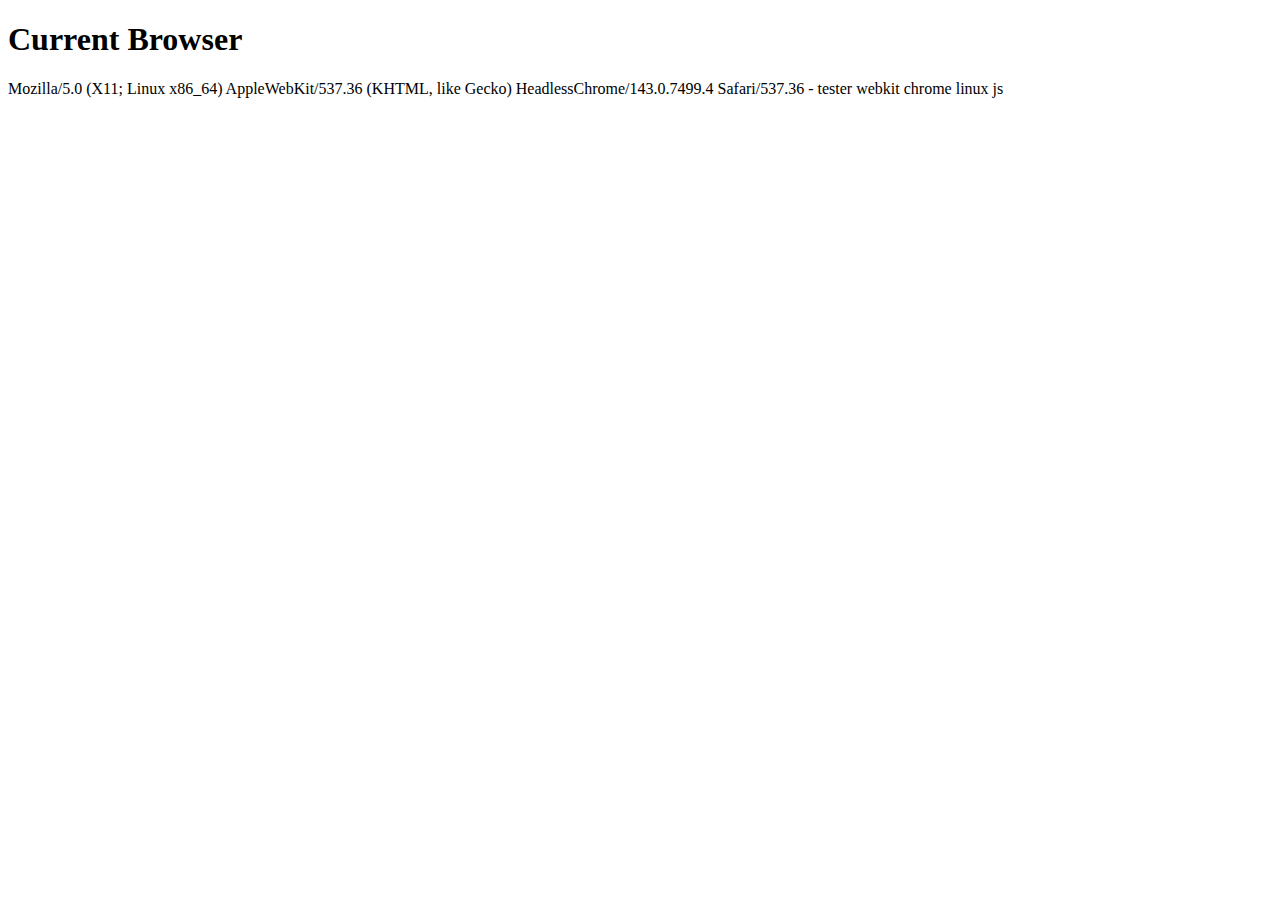
==== commit c8fe2160: "Merge c25d0f099e5788242c05f421feb4453dd815fe29 into 56002b8096b435ed1ff4846213fe003f308b0dc0" ====
--- a/tests/tester.html
+++ b/tests/tester.html
@@ -1,230 +1,207 @@
 <!DOCTYPE html PUBLIC "-//W3C//DTD XHTML 1.0 Strict//EN" "http://www.w3.org/TR/xhtml1/DTD/xhtml1-strict.dtd">
 <html xmlns="http://www.w3.org/1999/xhtml" xml:lang="en" id="html" class="tester">
-<head>
-    <meta http-equiv="content-type" content="text/html;charset=utf-8"/>
-    <title>CSS Browser Selector Tester</title>
-    <script src="../css_browser_selector.js" type="text/javascript"></script>
-    <script src="jquery-1.6.2.min.js" type="text/javascript"></script>
-</head>
-
-<body>
-
-
-<script type="text/javascript" charset="utf-8">
-    var user_agent_strings = [
-        [""                                                                                                                                  , " "],
-        ["unprocessable navigator string"                                                                                                    , " "],
-
-/* Iron */
-        ["mozilla/5.0 (windows; u; windows nt 6.1; en-us) applewebkit/532.0 (khtml, like gecko) iron/3.0.197.0 safari/532.0"                 , "webkit iron win"],
-        ["mozilla/5.0 (windows; u; windows nt 5.1; en-us) applewebkit/530.1 (khtml, like gecko) iron/2.0.168.0 safari/530.1"                 , "webkit iron win xp"],   //iron
-
-/* Camino */
-        ["Mozilla/5.0 (Macintosh; U; Intel Mac OS X; en; rv:1.8.1.6) Gecko/20070809 Camino/1.5.1"                                            , "gecko mac"],            //camino
-        ["Mozilla/5.0 (Macintosh; U; Intel Mac OS X; en-US; rv:1.8.0.1) Gecko/20060118 Camino/1.0b2+"                                        , "gecko mac"],            //camino nightly
-        ["Mozilla/5.0 (Macintosh; U; PPC Mac OS X Mach-O; en-US; rv:1.5b) Gecko/20030917 Camino/0.7+"                                        , "gecko mac"],            //camino
-        ["Mozilla/5.0 (Macintosh; U; PPC Mac OS X; en-US; rv:1.0.1) Gecko/20021104 Chimera/0.6"                                              , "gecko mac"],            //camino chimera
-
-/* Chrome */
-        ["Mozilla/5.0 (Windows NT 5.1) AppleWebKit/534.30 (KHTML, like Gecko) Chrome/12.0.742.112 Safari/534.30"                             , "webkit chrome win xp"],
-        ["Mozilla/5.0 (Windows; U; Windows NT 5.1; en-US) AppleWebKit/525.13 (KHTML, like Gecko) Chrome/0.A.B.C Safari/525.13"               , "webkit chrome win xp"],
-        ["Mozilla/5.0 (Windows; U; Windows NT 5.1; en-US) AppleWebKit/525.13 (KHTML, like Gecko) Chrome/0.2.149.27 Safari/525.13"            , "webkit chrome win xp"],
-
-/* Firefox  */
-        ["Mozilla/5.0 (Windows NT 5.1; rv:2.0.1) Gecko/20100101 Firefox/4.0.1"                                                               , "gecko ff ff4 win xp"],  //firfox 4.0.1 windows xp
-        ["Mozilla/5.0 (X11; U; Linux x86_64; en-US; rv:1.9.2.18) Gecko/20110701 Trisquel/4.5 (slaine) Firefox/3.6.18"                        , "gecko ff ff3 ff3_6 linux"], //firefox3.6.18 Trisquel GNU/Linux
-        ["Mozilla/5.0 (X11; Linux x86_64; rv:5.0) Gecko/20100101 Firefox/5.0"                                                                , "gecko ff ff5 linux"],   //firefox 5 linux
-        ["Mozilla/5.0 (Windows; U; Windows NT 5.1; en-US; rv:1.9.2) Gecko/20100115 Firefox/3.6"                                              , "gecko ff ff3 ff3_6 win xp"], //firefox 3.6 windows
-        ["mozilla/5.0 (macintosh; u; intel mac os x 10.6; en-us; rv:1.9.2.3) gecko/20100401 firefox/3.6.3 gtb7.0"                            , "gecko ff ff3 ff3_6 mac"], //firefox 3.6 mac
-        ["mozilla/5.0 (macintosh; u; intel mac os x 10.5; en-gb; rv:1.9.1) gecko/20090624 firefox/3.5"                                       , "gecko ff ff3 ff3_5 mac"], //firefox 3.5 mac
-        ["Mozilla/5.0 (Macintosh; U; Intel Mac OS X; en-US; rv:1.8.1.6) Gecko/20070725 Firefox/2.0.0.6"                                      , "gecko ff ff2 mac"],     //firefox 2 mac
-        ["Mozilla/5.0 (X11; U; Darwin Power Macintosh; en-US; rv:1.8.0.12) Gecko/20070803 Firefox/1.5.0.12 Fink Community Edition"           , "gecko mac"],            //firefox 1.5 darwin
-        ["Mozilla/5.0 (Windows; u; Windows NT 5.1; en-us; rv:1.9.0.1) Gecko/2008070208 Firefox/3.0.1"                                        , "gecko ff ff3 win xp"],  //firefox 3 win
-        ["Mozilla/5.0 (Windows; U; Windows NT 6.0; en-US; rv:1.9a7) Gecko/2007080210 GranParadiso/3.0a7"                                     , "gecko win vista"],      //firefox dev
-        ["Mozilla/5.0 (Windows; U; Windows NT 5.1; en-US; rv:1.9b2pre) Gecko/2007120505 Minefield/3.0b2pre"                                  , "gecko win xp"],         //firefox dev
-        ["Mozilla/5.0 (Windows; U; Windows NT 6.0; en-GB; rv:1.8.1.11) Gecko/20071127 Firefox/2.0.0.11"                                      , "gecko ff ff2 win vista"], //firefox 2 vista
-        ["Mozilla/5.0 (Windows; U; Windows NT 5.1; en-US; rv:1.7.13) Gecko/20060410 Firefox/1.0.8"                                           , "gecko win xp"],         //firefox 1 xp
-        ["Mozilla/5.0 (Windows; U; Windows NT 5.1; en-US; rv:1.7.3) Gecko/20041002 Firefox/0.10.1"                                           , "gecko win xp"],         //firefox pre v1
-        ["Mozilla/5.0 (X11; U; SunOS sun4m; en-US; rv:1.4b) Gecko/20030517 Mozilla Firebird/0.6"                                             , "gecko linux"],          //firefox firebird
-        ["Mozilla/5.0 (Windows; U; WinNT4.0; en-US; rv:1.3a) Gecko/20021207 Phoenix/0.5"                                                     , "gecko win"],            //firefox phoenix
-        ["Mozilla/5.0 (Windows; U; Windows NT 5.1; en-US; rv:1.2b) Gecko/20020923 Phoenix/0.1"                                               , "gecko win xp"],         //firefox phoenix xp
-        ["Mozilla/3.0 (x86 [en] Windows NT 5.1; Sun)"                                                                                        , "gecko win xp"],         //hotjava
-
-/* Navigator */
-        ["Mozilla/5.0 (Windows; U; Windows NT 5.1; en-US; rv:1.8.1.8pre) Gecko/20071019 Firefox/2.0.0.8 Navigator/9.0.0.1"                   , "gecko ff ff2 win xp"],  //Navigator 9 with Firefox fixes
-        ["Mozilla/5.0 (Windows; U; Windows NT 5.0; en-US; rv:1.7.5) Gecko/20050519 Netscape/8.0.1"                                           , "gecko win"],            //A real Firefox based Netscape 8 with a security patch (already) on Win 2K
-        ["Mozilla/5.0 (Windows; U; Windows NT 5.1; en-US; rv:1.7.2) Gecko/20040804 Netscape/7.2 (ax)"                                        , "gecko win xp"],         //Netscape 7.2 and still we're wondering what's the (ax)?
-        ["Mozilla/5.0 (Windows; U; WinNT4.0; en-CA; rv:0.9.4) Gecko/20011128 Netscape6/6.2.1"                                                , "gecko win"],            //NS 6.2.1 on NT4.0.
-        ["Mozilla/4.8 [en] (X11; U; Linux 2.4.20-8 i686)"                                                                                    , "gecko linux"],          //NS 4.8 on Redhat 9
-        ["Mozilla/3.01 (WinNT; I) [AXP]"                                                                                                     , "gecko win"],            //NS 3.01 on DEC ALPHA under NT
-        ["Mozilla/2.02 [fr] (WinNT; I)"                                                                                                      , "gecko win"],            //NS 2.02 on MS NT 4.0.
-        ["Mozilla/0.91 Beta (Windows)"                                                                                                       , "gecko win"],            //The ex-new dinosaur string. Netscape 0.91, a pre-1.0 beta release from 1994.
-        ["Mozilla/0.6 Beta (Windows)"                                                                                                        , "gecko win"],            //The new dinosaur string. Netscape 0.6 on WfWG 3.11.
-
-/* Konqueror */
-        ["Mozilla/5.0 (compatible; Konqueror/4.0; Microsoft Windows) KHTML/4.0.80 (like Gecko)"                                              , "konqueror win"],        //konqueror win
-        ["Mozilla/5.0 (compatible; Konqueror/3.92; Microsoft Windows) KHTML/3.92.0 (like Gecko)"                                             , "konqueror win"],        //konqueror win
-        ["Mozilla/5.0 (compatible; Konqueror/3.5; Darwin) KHTML/3.5.6 (like Gecko)"                                                          , "konqueror mac"],        //konqueror mac
-        ["Mozilla/5.0 (compatible; Konqueror/3.5; Darwin 8.10.0; X11; Power Macintosh; en_US)KHTML/3.5.6 (like Gecko)"                       , "konqueror mac"],        //konqueror darwin
-        ["Mozilla/5.0 (compatible; Konqueror/3.5; Linux; X11; x86_64) KHTML/3.5.6 (like Gecko) (Kubuntu)"                                    , "konqueror linux"],      //konqueror linux
-        ["Mozilla/5.0 (compatible; Konqueror/3.4; CYGWIN_NT-5.1) KHTML/3.4.89 (like Gecko)"                                                  , "konqueror win"],        //konqueror cygwin
-        ["Mozilla/5.0 (compatible; Konqueror/3.5; Linux 2.6.14-kanotix-6; X11) KHTML/3.5.3 (like Gecko) (Debian package 4:3.5.3-1)"          , "konqueror linux"],      //konqueror linux
-        ["Mozilla/5.0 (compatible; Konqueror/3.5; Linux; X11; i686; en_US) KHTML/3.5.3 (like Gecko)"                                         , "konqueror linux"],      //konqueror suse linux
-        ["Mozilla/5.0 (compatible; Konqueror/3.4; Linux) KHTML/3.4.3 (like Gecko) (Kubuntu package 4:3.4.3-0ubuntu1)"                        , "konqueror linux"],      //konqueror ubuntu
-        ["Mozilla/5.0 (compatible; Konqueror/3.4; FreeBSD) KHTML/3.4.3 (like Gecko)"                                                         , "konqueror freebsd"],    //konqueror freebsd
-        ["Mozilla/5.0 (compatible; Konqueror/3.4; Linux 2.6.8; X11; i686; en_US) KHTML/3.4.0 (like Gecko)"                                   , "konqueror linux"],      //konqueror mandriva
-        ["Mozilla/5.0 (compatible; Konqueror/3.4; Linux) KHTML/3.4.1 (like Gecko)"                                                           , "konqueror linux"],      //konqueror mandriva
-        ["Mozilla/5.0 (compatible; Konqueror/3.4; Linux 2.6.8; X11; i686; en_US) KHTML/3.4.0 (like Gecko)"                                   , "konqueror linux"],      //konqueror Slaware Linux 10
-        ["Mozilla/5.0 (compatible; Konqueror/3.3; Linux 2.6.8.1-24mdk; X11; i686; en_GB, en_US) (KHTML, like Gecko)"                         , "konqueror linux"],      //Konqueror/KDE Version 3.3 on Linux Mandrake 10.1
-        ["Mozilla/5.0 (compatible; Konqueror/3.3; Linux) (KHTML, like Gecko)"                                                                , "konqueror linux"],      //Konqueror/KDE Version 3.3 on Linux Mandrake 10.1
-        ["Mozilla/5.0 (compatible; Konqueror/3.2; Linux 2.6.7-3ajp; X11; i686) (KHTML, like Gecko)"                                          , "konqueror linux"],      //Konqueror/KDE Version 3.2 on Linux Mandrake 10.0
-        ["Mozilla/5.0 (compatible; Konqueror/3.2; FreeBSD) (KHTML, like Gecko)"                                                              , "konqueror freebsd"],    //Konqueror/KDE Version 3.2 on FreeBSD
-        ["Mozilla/5.0 (compatible; Konqueror/3.1; Linux 2.4.20)"                                                                             , "konqueror linux"],      //Konqueror/KDE Version 3.1 on Linux
-        ["Mozilla/5.0 (compatible; Konqueror/3.1; Linux; X11; i686)"                                                                         , "konqueror linux"],      //Konqueror Linux Mandrake 9.0 under X windows
-        ["Mozilla/5.0 (compatible; Konqueror/3.1; Linux 2.4.19-32mdkenterprise; X11; i686; ar, en_US)"                                       , "konqueror linux"],      //Konqueror on KDE 3.1 on Linux Mandrake 9.0 under X windows
-        ["Mozilla/5.0 (compatible; Konqueror/2.1.1; X11)"                                                                                    , "konqueror linux"],      //Konqueror 2.1.1 (KDE) on Linux Mandrake 8.0 under X windows
-
-/* Opera */
-        ["Opera/9.80 (Windows NT 5.1; U; en) Presto/2.9.168 Version/11.50"                                                                   , "opera opera11 win xp"], //opera 11.5 windows xp
-        ["opera/9.80 (x11; linux i686; u; en) presto/2.2.15 version/10.01"                                                                   , "opera opera10 linux"],  //Opera 10.01
-        ["Opera/9.80 (X11; Linux x86_64; U; en) Presto/2.2.15 Version/10.10"                                                                 , "opera opera10 linux"],  //Opera 10.10
-        ["opera/9.80 (windows nt 6.0; u; en) presto/2.2.15 version/10.00"                                                                    , "opera opera10 win vista"], //Opera 10
-        ["opera/9.50 (j2me/midp; opera mini/ 4.1.11320/546; u; pt)"                                                                          , "opera opera9 mobile j2me"], //Opera Mini 10.00 on MAC with OS X
-        ["Opera/10.00 (Macintosh; Intel Mac OS X; u; en) presto/2.2.0"                                                                       , "opera opera10 mac"],    //Opera 10.00 on MAC with OS X
-        ["Opera/9.20 (Macintosh; Intel Mac OS X; U; en)"                                                                                     , "opera opera9 mac"],     //Opera 9.20 on MAC with OS X
-        ["Opera/9.02 (Windows NT 5.0; U; en)"                                                                                                , "opera opera9 win"],     //Opera 9.02 on Win 2K
-        ["Opera/9.00 (Windows NT 4.0; U; en)"                                                                                                , "opera opera9 win"],     //Opera 9.0 on Windows NT 4.0
-        ["Opera/9.00 (X11; Linux i686; U; en)"                                                                                               , "opera opera9 linux"],   //Opera 9.0 on linux 2.6, static Qt installation
-        ["Opera/9.00 (Windows NT 5.1; U; en)"                                                                                                , "opera opera9 win xp"],  //Opera 9 on XP (spot the diff with the next one)
-        ["Opera/9.0 (Windows NT 5.1; U; en)"                                                                                                 , "opera opera9 win xp"],  //Opera 9
-        ["Opera/9.0 (Macintosh; PPC Mac OS X; U; en)"                                                                                        , "opera opera9 mac"],     //Opera 9
-        ["Mozilla/4.0 (compatible; MSIE 6.0; Windows NT 5.1; en) Opera 9.0"                                                                  , "opera opera9 win xp"],  //Opera 9
-        ["Mozilla/4.0 (compatible; MSIE 6.0; Windows CE; PPC; 480x640) Opera 8.60 [en]"                                                      , "opera opera8 win"],     //Opera Mobile 8.60 on a Dell Axim X51v
-        ["Opera/8.5 (Macintosh; PPC Mac OS X; U; en)"                                                                                        , "opera opera8 mac"],     //Opera 8.5 on the Mac
-        ["Mozilla/5.0 (Macintosh; PPC Mac OS X; U; en) Opera 8.5"                                                                            , "opera opera8 mac"],     //Opera 8.5 on the Mac
-        ["Mozilla/4.0 (compatible; MSIE 6.0; Mac_PowerPC Mac OS X; en) Opera 8.5"                                                            , "opera opera8 mac"],     //Opera 8.5 on the Mac
-        ["Opera/8.0 (Macintosh; PPC Mac OS X; U; en)"                                                                                        , "opera opera8 mac"],     //Opera 8.0 on the Mac
-        ["Mozilla/5.0 (Macintosh; PPC Mac OS X; U; en) Opera 8.0"                                                                            , "opera opera8 mac"],     //Opera 8.0 on the Mac
-        ["Mozilla/4.0 (compatible; MSIE 6.0; Mac_PowerPC Mac OS X; en) Opera 8.0"                                                            , "opera opera8 mac"],     //Opera 8.0 on the Mac
-        ["Opera/8.01 (Windows NT 5.1)"                                                                                                       , "opera opera8 win xp"],  //Opera 8.01 preview
-        ["Mozilla/5.0 (Windows NT 5.1; U; en) Opera 8.01"                                                                                    , "opera opera8 win xp"],  //Opera 8.01 preview
-        ["Mozilla/5.0 (Windows NT 5.1; U; en) Opera 8.00"                                                                                    , "opera opera8 win xp"],  //Opera 8.00 (ex 7.60 preview) on XP Pro as Mozilla
-        ["Mozilla/4.0 (compatible; MSIE 6.0; Windows NT 5.1; en) Opera 8.00"                                                                 , "opera opera8 win xp"],  //Opera 8.00 (ex 7.60 preview) on XP Pro as MSIE
-        ["Opera/8.00 (Windows NT 5.1; U; en)"                                                                                                , "opera opera8 win xp"],  //Opera 8.00 (ex 7.60 preview) on XP Pro
-        ["Mozilla/5.0 (X11; Linux i386; U) Opera 7.60 [en-GB]"                                                                               , "opera opera7 linux"],   //Opera 7.60 (pretending to be Mozilla running on NetBSD
-        ["Opera/7.60 (Windows NT 5.2; U) [en] (IBM EVV/3.0/EAK01AG9/LE)"                                                                     , "opera opera7 win xp"],  //Opera 7.60 running on XP. // win
-        ["Opera/7.54 (Windows NT 5.1; U) [pl]"                                                                                               , "opera opera7 win xp"],  //Opera 7.54 in native mode
-        ["Opera/7.50 (X11; Linux i686; U) [en]"                                                                                              , "opera opera7 linux"],   //Opera 7.50 running on Mandrake Linux
-        ["Mozilla/5.0 (X11; Linux i686; U) Opera 7.50 [en]"                                                                                  , "opera opera7 linux"],   //Opera 7.50 running on Mandrake Linux
-        ["Mozilla/4.0 (compatible; MSIE 6.0; X11; Linux i686) Opera 7.20 [en]"                                                               , "opera opera7 linux"],   //Opera 7.20 running on Linux and pretending to be MSIE 6.0
-        ["Opera/7.11 (Windows NT 5.1; U) [en]"                                                                                               , "opera opera7 win xp"],  //On Windows XP.
-        ["Mozilla/4.0 (compatible; MSIE 6.0; Windows ME) Opera 7.11 [en]"                                                                    , "opera opera7 win"],     //Opera 7.11 running on WME
-        ["Mozilla/4.0 (compatible; MSIE 6.0; MSIE 5.5; Windows NT 5.0) Opera 7.02 Bork-edition [en]"                                         , "opera opera7 win"],     //The infamous MSN version of Opera 7.02 on W2K
-        ["Mozilla/4.0 (compatible; MSIE 6.0; MSIE 5.5; Windows NT 4.0) Opera 7.0 [en]"                                                       , "opera opera7 win"],     //Opera 7.0 on NT 4.0.
-        ["Mozilla/4.0 (compatible; MSIE 5.0; Windows 2000) Opera 6.0 [en]"                                                                   , "opera opera6 win"],     //Opera 6.0 on Windows 2000.
-        ["Mozilla/4.0 (compatible; MSIE 5.0; Windows 95) Opera 6.01 [en]"                                                                    , "opera opera6 win"],     //Opera 6.01 on Windows 95.
-        ["Mozilla/4.0 (compatible; MSIE 5.0; Mac_PowerPC) Opera 5.0 [en]"                                                                    , "opera opera5 mac"],     //Opera 5.0 on the Mac (OS8.6)
-
-/* Internet Explorer  */
-        ["Mozilla/5.0 (compatible; MSIE 9.0; Windows NT 6.1; WOW64; Trident/5.0; SLCC1; .NET CLR 2.0.50727; .NET CLR 3.5.21022; .NET CLR 3.5.30729; .NET4.0C; .NET4.0E; InfoPath.3; .NET CLR 3.0.30729)"                                                                       , "ie ie9 win"],
-        ["Mozilla/4.0 (compatible; MSIE 7.0; Windows NT 5.1; Trident/4.0; FDM; .NET CLR 2.0.50727; .NET CLR 3.0.4506.2152; .NET CLR 3.5.30729)"                                                                                                                                , "ie ie8 win xp"],
-        ["mozilla/4.0 (compatible; msie 8.0; windows nt 5.1; trident/4.0;	mozilla/4.0 (compatible; msie 6.0; windows nt 5.1; sv1) ; .net clr 1.1.4322; .net clr 2.0.50727; .net clr 3.0.4506.2152; .net clr 3.5.30729; officeliveconnector.1.4; officelivepatch.1.3)"          , "ie ie8 win xp"],
-        ["Mozilla/4.0 (compatible; MSIE 8.0; Windows NT 6.2; Trident/4.0; SLCC2; .NET CLR 2.0.50727; .NET CLR 3.5.30729; .NET CLR 3.0.30729; Media Center PC 6.0)"                                                                                                             , "ie ie8 win"],
-        ["Mozilla/4.0 (compatible; MSIE 8.0; Windows NT 6.1; WOW64; Trident/4.0; SLCC2; Media Center PC 6.0; InfoPath.2; MS-RTC LM 8)"       , "ie ie8 win"],
-        ["Mozilla/4.0 (compatible; MSIE 8.0; Windows NT 6.1; WOW64; Trident/4.0; SLCC2; .NET CLR 2.0.50727; InfoPath.2)"                     , "ie ie8 win"],
-        ["Mozilla/4.0 (compatible; MSIE 8.0; Windows NT 6.1; WOW64; Trident/4.0; SLCC2; .NET CLR 2.0.50727; .NET CLR 3.5.30729; .NET CLR 3.0.30729; Media Center PC 6.0; Zune 3.0)"                                                                                            , "ie ie8 win"],
-        ["Mozilla/4.0 (compatible; MSIE 8.0; Windows NT 6.1; WOW64; Trident/4.0; SLCC2; .NET CLR 2.0.50727; .NET CLR 3.5.30729; .NET CLR 3.0.30729; Media Center PC 6.0; MS-RTC LM 8)"                                                                                         , "ie ie8 win"],
-        ["Mozilla/4.0 (compatible; MSIE 8.0; Windows NT 6.1; WOW64; Trident/4.0; SLCC2; .NET CLR 2.0.50727; .NET CLR 3.5.30729; .NET CLR 3.0.30729; Media Center PC 6.0; InfoPath.3)"                                                                                          , "ie ie8 win"],
-        ["Mozilla/4.0 (compatible; MSIE 8.0; Windows NT 6.1; WOW64; Trident/4.0; SLCC2; .NET CLR 2.0.50727; .NET CLR 3.5.30729; .NET CLR 3.0.30729; Media Center PC 6.0; InfoPath.2; OfficeLiveConnector.1.3; OfficeLivePatch.0.0; Zune 3.0; MS-RTC LM 8)"                     , "ie ie8 win"],
-        ["Mozilla/4.0 (compatible; MSIE 8.0; Windows NT 6.1; WOW64; Trident/4.0; SLCC2; .NET CLR 2.0.50727; .NET CLR 3.5.30729; .NET CLR 3.0.30729; Media Center PC 6.0; InfoPath.2; MS-RTC LM 8)"                                                                             , "ie ie8 win"],
-        ["Mozilla/4.0 (compatible; MSIE 8.0; Windows NT 6.1; WOW64; Trident/4.0; SLCC2; .NET CLR 2.0.50727; .NET CLR 3.5.30729; .NET CLR 3.0.30729; Media Center PC 6.0; .NET CLR 4.0.20402; MS-RTC LM 8)"                                                                     , "ie ie8 win"],
-        ["Mozilla/4.0 (compatible; MSIE 8.0; Windows NT 6.1; WOW64; Trident/4.0; SLCC2; .NET CLR 2.0.50727; .NET CLR 3.5.30729; .NET CLR 3.0.30729; Media Center PC 6.0; .NET CLR 1.1.4322; InfoPath.2)"                                                                       , "ie ie8 win"],
-        ["Mozilla/4.0 (compatible; MSIE 8.0; Windows NT 6.1; WOW64; Trident/4.0; SLCC2; .NET CLR 2.0.50727; .NET CLR 3.5.30729; .NET CLR 3.0.30729; InfoPath.3; .NET CLR 4.0.20506)"                                                                                           , "ie ie8 win"],
-        ["Mozilla/4.0 (compatible; MSIE 8.0; Windows NT 6.1; WOW64; Trident/4.0; SLCC2; .NET CLR 2.0.50727; .NET CLR 3.5.30729; .NET CLR 3.0.30729)"                                                                                                                           , "ie ie8 win"],
-        ["Mozilla/4.0 (compatible; MSIE 8.0; Windows NT 6.1; Win64; x64; Trident/4.0; .NET CLR 2.0.50727; SLCC2; .NET CLR 3.5.30729; .NET CLR 3.0.30729; Media Center PC 6.0; Tablet PC 2.0)"                                                                                  , "ie ie8 win"],
-        ["Mozilla/4.0 (compatible; MSIE 8.0; Windows NT 6.1; Win64; x64; Trident/4.0; .NET CLR 2.0.50727; SLCC2; .NET CLR 3.5.30729; .NET CLR 3.0.30729; Media Center PC 6.0; .NET CLR 3.0.04506; Media Center PC 5.0; SLCC1)"                                                 , "ie ie8 win"],
-        ["Mozilla/4.0 (compatible; MSIE 8.0; Windows NT 6.1; Win64; x64; Trident/4.0; .NET CLR 2.0.50727; SLCC2; .NET CLR 3.5.30729; .NET CLR 3.0.30729; Media Center PC 6.0)"                                                                                                 , "ie ie8 win"],
-        ["Mozilla/4.0 (compatible; MSIE 8.0; Windows NT 6.1; Win64; x64; Trident/4.0)"                                                       , "ie ie8 win"],
-        ["Mozilla/4.0 (compatible; MSIE 8.0; Windows NT 6.1; Trident/4.0; SLCC2; .NET CLR 2.0.50727; .NET CLR 3.5.30729; .NET CLR 3.0.30729; Media Center PC 6.0; Tablet PC 2.0; .NET CLR 3.0.04506; Media Center PC 5.0; SLCC1)"                                              , "ie ie8 win"],
-        ["Mozilla/4.0 (compatible; MSIE 8.0; Windows NT 6.1; Trident/4.0; SLCC2; .NET CLR 2.0.50727; .NET CLR 3.5.30729; .NET CLR 3.0.30729; Media Center PC 6.0; FDM; Tablet PC 2.0; .NET CLR 4.0.20506; OfficeLiveConnector.1.4; OfficeLivePatch.1.3)"                       , "ie ie8 win"],
-        ["Mozilla/4.0 (compatible; MSIE 8.0; Windows NT 6.1; Trident/4.0; SLCC2; .NET CLR 2.0.50727; .NET CLR 3.5.30729; .NET CLR 3.0.30729; Media Center PC 6.0; .NET CLR 3.0.04506; Media Center PC 5.0; SLCC1; Tablet PC 2.0)"                                              , "ie ie8 win"],
-        ["Mozilla/4.0 (compatible; MSIE 8.0; Windows NT 6.1; Trident/4.0; SLCC2; .NET CLR 2.0.50727; .NET CLR 3.5.30729; .NET CLR 3.0.30729; Media Center PC 6.0; .NET CLR 1.1.4322; InfoPath.2)"                                                                              , "ie ie8 win"],
-        ["mozilla/4.0 (compatible; msie 8.0; windows nt 6.0; trident/4.0; slcc1; .net clr 2.0.50727; wwtclient2; infopath.2; officeliveconnector.1.3; officelivepatch.0.0; .net clr 3.0.30618; .net clr 3.5.30729)"                                                            , "ie ie8 win vista"],
-        ["Mozilla/4.0 (compatible; MSIE 8.0; Windows NT 6.0)"                                                                                , "ie ie8 win vista"],
-        ["Mozilla/4.0 (compatible; MSIE 7.0b; Windows NT 6.0"                                                                                , "ie ie7 win vista"],
-        ["Mozilla/4.0 (compatible; MSIE 7.0; Windows NT 6.0; WOW64; SLCC1; .NET CLR 2.0.50727; .NET CLR 3.0.04506; Media Center PC 5.0; .NET CLR 1.1.4322; Windows-Media-Player/10.00.00.3990; InfoPath.2"                                                                     , "ie ie7 win vista"],     //MSIE 7 running on Windows Vista 64-bit with a ton of 'stuff'
-        ["Mozilla/4.0 (compatible; MSIE 7.0; Windows NT 5.1; .NET CLR 1.1.4322; InfoPath.1; .NET CLR 2.0.50727; .NET CLR 3.0.04506.30; Dealio Deskball 3.0)"                                                                                                                   , "ie ie7 win xp"],        //MSIE 7 on XP and every version of .NET known to mankind
-        ["Mozilla/4.0 (compatible; MSIE 6.0; Windows NT 5.1; SV1; NeosBrowser; .NET CLR 1.1.4322; .NET CLR 2.0.50727)"                       , "ie ie6 win xp"],        //Explanation: MSIE 6.x on XP with a skin from neos.tv who seem to specialize in the hospitality (read hotel) industry.
-        ["Mozilla/4.0 (compatible; MSIE 5.5; Windows 98)"                                                                                    , "ie ie5 win"],           //MSIE 5.5 on Windows 98
-        ["Mozilla/4.0 (compatible; MSIE 5.22; Mac_PowerPC)"                                                                                  , "ie ie5 mac"],           //Latest MAC OS X version of MSIE
-        ["Mozilla/4.0 (compatible; MSIE 5.0; Windows NT; DigExt)"                                                                            , "ie ie5 win"],           //MSIE 5.0 on MS NT 4.0
-        ["Mozilla/4.0 (compatible; MSIE 4.01; Windows NT 5.0)"                                                                               , "ie ie4 win"],           //Explanation: MSIE 4.01 on Windows XP SP2
-        ["Mozilla/2.0 (compatible; MSIE 3.02; Windows CE; 240x320)"                                                                          , "ie ie3 win"],           //MSIE 3.02 on a Pocket PC 2002
-        ["Mozilla/1.22 (compatible; MSIE 2.0; Windows 95)"                                                                                   , "ie ie2 win"],           //MSIE 2.0 in windows '95
-
-/* Safari */
-        ["Mozilla/5.0 (Windows; U; Windows NT 5.1; en-US) AppleWebKit/533.20.25 (KHTML, like Gecko) Version/5.0.4 Safari/533.20.27"          , "webkit safari safari5 win xp"], //Safari 5.0.4 win
-        ["Mozilla/5.0 (Windows; U; Windows NT 5.1; en-US) AppleWebKit/531.22.7 (KHTML, like Gecko) Version/4.0.5 Safari/531.22.7"            , "webkit safari safari4 win xp"], //Safari 4.0.5 windows xp
-        ["mozilla/5.0 (windows; u; windows nt 6.0; pt-br) applewebkit/528.16 (khtml, like gecko) version/4.0 safari/528.16"                  , "webkit safari safari4 win vista"],
-        ["Mozilla/5.0 (Macintosh; U; Intel Mac OS X; en-gb) AppleWebKit/523.10.6 (KHTML, like Gecko) Version/3.0.4 Safari/523.10.6"          , "webkit safari safari3 mac"], //Safari 3.0.4 on Mac OS 10.5.1 Intel
-        ["Mozilla/5.0 (iPod; U; CPU like Mac OS X; en) AppleWebKit/420.1 (KHTML, like Gecko) Version/3.0 Mobile/3A100a Safari/419.3"         , "webkit safari safari3 mobile ipod"], //Safari 3.0 for the iPod touch
-        ["Mozilla/5.0 (iPhone; U; CPU like Mac OS X; en) AppleWebKit/420+ (KHTML, like Gecko) Version/3.0 Mobile/1C28 Safari/419.3"          , "webkit safari safari3 mobile iphone"], //Safari 3.0 for the iPhone
-        ["Mozilla/5.0 (iPad; U; CPU OS 3_2 like Mac OS X; en-us) AppleWebKit/531.21.10 (KHTML, like Gecko) Version/4.0.4 Mobile/7B334b Safari/531.21.10"                                                                                                                       , "webkit safari safari4 mobile ipad"], //Safari 4.0 for the iPad
-        ["Mozilla/5.0 (Macintosh; U; Intel Mac OS X; en) AppleWebKit/522.11.1 (KHTML, like Gecko) Version/3.0.3 Safari/522.12.1"             , "webkit safari safari3 mac"], //Safari 3.0.3 for Intel version of iMac
-        ["Mozilla/5.0 (Windows; U; Windows NT 5.1; bg) AppleWebKit/522.13.1 (KHTML, like Gecko) Version/3.0.2 Safari/522.13.1"               , "webkit safari safari3 win xp"], //Safari 3.0.2 beta for Windows XP
-        ["Mozilla/5.0 (Windows; U; Windows NT 5.1; ru) AppleWebKit/522.11.3 (KHTML, like Gecko) Version/3.0 Safari/522.11.3"                 , "webkit safari safari3 win xp"], //Safari browser V 3.0 Beta for Windows XP SP2
-        ["Mozilla/5.0 (Macintosh; U; Intel Mac OS X; en) AppleWebKit/419.3 (KHTML, like Gecko) Safari/419.3"                                 , "webkit safari mac"],    //Safari browser V 2.o.4 with Beta for OS X
-        ["Mozilla/5.0 (Macintosh; U; PPC Mac OS X; en) AppleWebKit/418.8 (KHTML, like Gecko) Safari/419.3"                                   , "webkit safari mac"],    //Safari browser 2.0.4 for MAC OS X (10.4.7)
-        ["Mozilla/5.0 (Macintosh; U; PPC Mac OS X; en) AppleWebKit/417.9 (KHTML, like Gecko) Safari/417.8"                                   , "webkit safari mac"],    //Safari browser 2.0.3 for MAC OS X (10.4.4)
-        ["Mozilla/5.0 (Macintosh; U; Intel Mac OS X; en) AppleWebKit/417.3 (KHTML, like Gecko) Safari/417.2"                                 , "webkit safari mac"],    //Safari browser 2.0 for MAC OS X (10.4.4 build)
-        ["Mozilla/5.0 (Macintosh; U; PPC Mac OS X; en) AppleWebKit/412 (KHTML, like Gecko) Safari/412"                                       , "webkit safari mac"],    //Safari browser 2.0 for MAC OS X (10.4.1 build 8B15)
-        ["Mozilla/5.0 (Macintosh; U; PPC Mac OS X; fr-fr) AppleWebKit/312.5.1 (KHTML, like Gecko) Safari/312.3.1"                            , "webkit safari mac"],    //Safari 1.3.1 on 1.3.9 after after Security update 2005-008
-        ["Mozilla/5.0 (Macintosh; U; PPC Mac OS X; fr-fr) AppleWebKit/312.5 (KHTML, like Gecko) Safari/312.3"                                , "webkit safari mac"],    //Safari 1.3.1 (v312.3) 10.3.9 = last update on last version of Panther
-        ["Mozilla/5.0 (Macintosh; U; PPC Mac OS X; en) AppleWebKit/124 (KHTML, like Gecko) Safari/125.1"                                     , "webkit safari mac"],    //Safari browser 1.25.1 for MAC OS
-        ["Mozilla/5.0 (Macintosh; U; PPC Mac OS X; en) AppleWebKit/106.2 (KHTML, like Gecko) Safari/100.1"                                   , "webkit safari mac"],    //Safari browser 1.0 for MAC OS X
-        ["Mozilla/5.0 (Macintosh; U; PPC Mac OS X; es) AppleWebKit/85 (KHTML, like Gecko) Safari/85"                                         , "webkit safari mac"],    //Safari browser 1.0 for MAC OS X with spanish language variant
-        ["Mozilla/5.0 (Macintosh; U; PPC Mac OS X; en-us) AppleWebKit/74 (KHTML, like Gecko) Safari/74"                                      , "webkit safari mac"],    //Safari browser build 74 for MAC OS X
-        ["Mozilla/5.0 (Macintosh; U; PPC Mac OS X; en) AppleWebKit/51 (like Gecko) Safari/51"                                                , "webkit safari mac"],    //Safari browser for MAC OS X
-
-/* WebTV */
-        ["Mozilla/4.0 WebTV/2.8 (compatible; MSIE 4.0)"                                                                                      , "gecko webtv"],          //WebTV 2.8
-
-/* Blackberry */
-        ["blackberry9550/5.0.0.713 profile/midp-2.1 configuration/cldc-1.1 vendorid/105"                                                     , "mobile blackberry "]
-
-    ]
-
-    document.writeln('<h1>Current Browser</h1>');
-    document.writeln('<p>' + navigator.userAgent + ' - ' + document.getElementsByTagName('html')[0].className + '</p>');
-
-
-    passed = 0;
-    failed = 0;
-    output = '';
-    $.each(user_agent_strings, function(index, item) {
-        if ($.isArray(item)) {
-
-            ua = item[0];
-            codes_expected = item[1];
-            debug = item[2];
-            codes_returned = css_browser_selector(ua);
-            if (debug) alert("|" + codes_returned + "|")
-            codes_returned = codes_returned.replace(' js', '');
-            if (codes_expected == codes_returned) {
-                output += '<p style="color: green">' + ua + ' - ' + codes_returned + '</p>';
-                passed++;
-            }
-            else {
-                output += '<p style="color: red">' + ua + '<br/>expected: ' + codes_expected + '<br/>got: ' + codes_returned + '</p>';
-                failed++;
-            }
-        }
-    });
-    document.writeln('<h1>All tests</h1>');
-    document.writeln('<h2 style="color: green">' + passed + ' tests passed</h1>');
-    document.writeln('<h2 style="color: red">' + failed + ' tests failed</h1>');
-    document.writeln(output);
-</script>
-
-</body>
+	<head>
+		<meta http-equiv="content-type" content="text/html;charset=utf-8" />
+		<title>CSS Browser Selector Tester</title>
+		<script src="../css_browser_selector.js" type="text/javascript"></script>
+		<script src="jquery-1.2.6.min.js" type="text/javascript"></script>
+	</head>
+
+    <body>
+
+
+	<script type="text/javascript" charset="utf-8">
+		var user_agent_strings = [ 
+			[""," "],
+			["unprocessable navigator string"," "],
+			// Iron
+			["mozilla/5.0 (windows; u; windows nt 6.1; en-us) applewebkit/532.0 (khtml, like gecko) iron/3.0.197.0 safari/532.0",    "webkit iron win"],
+			["mozilla/5.0 (windows; u; windows nt 5.1; en-us) applewebkit/530.1 (khtml, like gecko) iron/2.0.168.0 safari/530.1",    "webkit iron win"], // iron
+			// Camino
+			["Mozilla/5.0 (Macintosh; U; Intel Mac OS X; en; rv:1.8.1.6) Gecko/20070809 Camino/1.5.1"      , "gecko mac"], // camino
+			["Mozilla/5.0 (Macintosh; U; Intel Mac OS X; en-US; rv:1.8.0.1) Gecko/20060118 Camino/1.0b2+"  , "gecko mac"], // camino nightly
+			["Mozilla/5.0 (Macintosh; U; PPC Mac OS X Mach-O; en-US; rv:1.5b) Gecko/20030917 Camino/0.7+"  , "gecko mac"], // camino
+			["Mozilla/5.0 (Macintosh; U; PPC Mac OS X; en-US; rv:1.0.1) Gecko/20021104 Chimera/0.6"        , "gecko mac"],  // camino chimera
+			//Chrome
+			["Mozilla/5.0 (Windows; U; Windows NT 5.1; en-US) AppleWebKit/525.13 (KHTML, like Gecko) Chrome/0.A.B.C Safari/525.13", "webkit chrome win"],
+			["Mozilla/5.0 (Windows; U; Windows NT 5.1; en-US) AppleWebKit/525.13 (KHTML, like Gecko) Chrome/0.2.149.27 Safari/525.13", "webkit chrome win"],
+			// Firefox
+			["mozilla/5.0 (macintosh; u; intel mac os x 10.6; en-us; rv:1.9.2.3) gecko/20100401 firefox/3.6.3 gtb7.0", "gecko ff3 ff3_6 mac"], //firefox 3.6 mac
+			["mozilla/5.0 (macintosh; u; intel mac os x 10.5; en-gb; rv:1.9.1) gecko/20090624 firefox/3.5"       , "gecko ff3 ff3_5 mac"], // firefox 3.5 mac
+			["Mozilla/5.0 (Macintosh; U; Intel Mac OS X; en-US; rv:1.8.1.6) Gecko/20070725 Firefox/2.0.0.6"      , "gecko ff2 mac"], // firefox 2 mac
+			["Mozilla/5.0 (X11; U; Darwin Power Macintosh; en-US; rv:1.8.0.12) Gecko/20070803 Firefox/1.5.0.12 Fink Community Edition" , "gecko ff1 mac"], // firefox 1.5 darwin
+			["Mozilla/5.0 (Windows; u; Windows NT 5.1; en-us; rv:1.9.0.1) Gecko/2008070208 Firefox/3.0.1"        , "gecko ff3 win"], // firefox 3 win
+			["Mozilla/5.0 (Windows; U; Windows NT 6.0; en-US; rv:1.9a7) Gecko/2007080210 GranParadiso/3.0a7"     , "gecko win vista"], // firefox dev
+			["Mozilla/5.0 (Windows; U; Windows NT 5.1; en-US; rv:1.9b2pre) Gecko/2007120505 Minefield/3.0b2pre"  , "gecko win"], // firefox dev
+			["Mozilla/5.0 (Windows; U; Windows NT 6.0; en-GB; rv:1.8.1.11) Gecko/20071127 Firefox/2.0.0.11"      , "gecko ff2 win vista"], // firefox 2 vista
+			["Mozilla/5.0 (Windows; U; Windows NT 5.1; en-US; rv:1.7.13) Gecko/20060410 Firefox/1.0.8"           , "gecko ff1 win"], // firefox 1 xp
+			["Mozilla/5.0 (Windows; U; Windows NT 5.1; en-US; rv:1.7.3) Gecko/20041002 Firefox/0.10.1"           , "gecko ff0 win"], // firefox pre v1
+			["Mozilla/5.0 (X11; U; SunOS sun4m; en-US; rv:1.4b) Gecko/20030517 Mozilla Firebird/0.6"             , "gecko linux"], // firefox firebird
+			["Mozilla/5.0 (Windows; U; WinNT4.0; en-US; rv:1.3a) Gecko/20021207 Phoenix/0.5"                     , "gecko win"], // firefox phoenix 
+			["Mozilla/5.0 (Windows; U; Windows NT 5.1; en-US; rv:1.2b) Gecko/20020923 Phoenix/0.1"               , "gecko win"], // firefox phoenix xp
+			["Mozilla/3.0 (x86 [en] Windows NT 5.1; Sun)"                                                        , "gecko win"],    // hotjava
+			["Mozilla/5.0 (X11; Linux i686; rv:7.0.1) Gecko/20100101 Firefox/7.0.1"                              , "gecko ff7 linux"], // firefox 7 linux
+			// Navigator
+			["Mozilla/5.0 (Windows; U; Windows NT 5.1; en-US; rv:1.8.1.8pre) Gecko/20071019 Firefox/2.0.0.8 Navigator/9.0.0.1" , "gecko ff2 win"], // Navigator 9 with Firefox fixes
+			["Mozilla/5.0 (Windows; U; Windows NT 5.0; en-US; rv:1.7.5) Gecko/20050519 Netscape/8.0.1"                         , "gecko win"], // A real Firefox based Netscape 8 with a security patch (already) on Win 2K
+			["Mozilla/5.0 (Windows; U; Windows NT 5.1; en-US; rv:1.7.2) Gecko/20040804 Netscape/7.2 (ax)"                      , "gecko win"], // Netscape 7.2 and still we're wondering what's the (ax)? 
+			["Mozilla/5.0 (Windows; U; WinNT4.0; en-CA; rv:0.9.4) Gecko/20011128 Netscape6/6.2.1"                              , "gecko win"], // NS 6.2.1 on NT4.0.
+			["Mozilla/4.8 [en] (X11; U; Linux 2.4.20-8 i686)"                                                                  , "gecko linux"], // NS 4.8 on Redhat 9
+			["Mozilla/3.01 (WinNT; I) [AXP]"                                                                                   , "gecko win"], // NS 3.01 on DEC ALPHA under NT
+			["Mozilla/2.02 [fr] (WinNT; I)"                                                                                    , "gecko win"], // NS 2.02 on MS NT 4.0.
+			["Mozilla/0.91 Beta (Windows)"                                                                                     , "gecko win"], // The ex-new dinosaur string. Netscape 0.91, a pre-1.0 beta release from 1994.
+			["Mozilla/0.6 Beta (Windows)"                                                                                      , "gecko win"],    // The new dinosaur string. Netscape 0.6 on WfWG 3.11.
+			// Konqueror
+			["Mozilla/5.0 (compatible; Konqueror/4.0; Microsoft Windows) KHTML/4.0.80 (like Gecko)"                                     , "konqueror win"], // konqueror win
+			["Mozilla/5.0 (compatible; Konqueror/3.92; Microsoft Windows) KHTML/3.92.0 (like Gecko)"                                    , "konqueror win"], // konqueror win
+			["Mozilla/5.0 (compatible; Konqueror/3.5; Darwin) KHTML/3.5.6 (like Gecko)"                                                 , "konqueror mac"], // konqueror mac
+			["Mozilla/5.0 (compatible; Konqueror/3.5; Darwin 8.10.0; X11; Power Macintosh; en_US)KHTML/3.5.6 (like Gecko)"              , "konqueror mac"], // konqueror darwin
+			["Mozilla/5.0 (compatible; Konqueror/3.5; Linux; X11; x86_64) KHTML/3.5.6 (like Gecko) (Kubuntu)"                           , "konqueror linux"], // konqueror linux
+			["Mozilla/5.0 (compatible; Konqueror/3.4; CYGWIN_NT-5.1) KHTML/3.4.89 (like Gecko)"                                         , "konqueror win"], // konqueror cygwin
+			["Mozilla/5.0 (compatible; Konqueror/3.5; Linux 2.6.14-kanotix-6; X11) KHTML/3.5.3 (like Gecko) (Debian package 4:3.5.3-1)" , "konqueror linux"], // konqueror linux
+			["Mozilla/5.0 (compatible; Konqueror/3.5; Linux; X11; i686; en_US) KHTML/3.5.3 (like Gecko)"                                , "konqueror linux"], // konqueror suse linux
+			["Mozilla/5.0 (compatible; Konqueror/3.4; Linux) KHTML/3.4.3 (like Gecko) (Kubuntu package 4:3.4.3-0ubuntu1)"               , "konqueror linux"], // konqueror ubuntu
+			["Mozilla/5.0 (compatible; Konqueror/3.4; FreeBSD) KHTML/3.4.3 (like Gecko)"                                                , "konqueror freebsd"], // konqueror freebsd
+			["Mozilla/5.0 (compatible; Konqueror/3.4; Linux 2.6.8; X11; i686; en_US) KHTML/3.4.0 (like Gecko)"                          , "konqueror linux"], // konqueror mandriva
+			["Mozilla/5.0 (compatible; Konqueror/3.4; Linux) KHTML/3.4.1 (like Gecko)"                                                  , "konqueror linux"], // konqueror mandriva
+			["Mozilla/5.0 (compatible; Konqueror/3.4; Linux 2.6.8; X11; i686; en_US) KHTML/3.4.0 (like Gecko)"                          , "konqueror linux"], // konqueror Slaware Linux 10
+			["Mozilla/5.0 (compatible; Konqueror/3.3; Linux 2.6.8.1-24mdk; X11; i686; en_GB, en_US) (KHTML, like Gecko)"                , "konqueror linux"], // Konqueror/KDE Version 3.3 on Linux Mandrake 10.1
+			["Mozilla/5.0 (compatible; Konqueror/3.3; Linux) (KHTML, like Gecko)"                                                       , "konqueror linux"], // Konqueror/KDE Version 3.3 on Linux Mandrake 10.1
+			["Mozilla/5.0 (compatible; Konqueror/3.2; Linux 2.6.7-3ajp; X11; i686) (KHTML, like Gecko)"                                 , "konqueror linux"], // Konqueror/KDE Version 3.2 on Linux Mandrake 10.0
+			["Mozilla/5.0 (compatible; Konqueror/3.2; FreeBSD) (KHTML, like Gecko)"                                                     , "konqueror freebsd"], // Konqueror/KDE Version 3.2 on FreeBSD
+			["Mozilla/5.0 (compatible; Konqueror/3.1; Linux 2.4.20)"                                                                    , "konqueror linux"], // Konqueror/KDE Version 3.1 on Linux
+			["Mozilla/5.0 (compatible; Konqueror/3.1; Linux; X11; i686)"                                                                , "konqueror linux"], // Konqueror Linux Mandrake 9.0 under X windows
+			["Mozilla/5.0 (compatible; Konqueror/3.1; Linux 2.4.19-32mdkenterprise; X11; i686; ar, en_US)"                              , "konqueror linux"], // Konqueror on KDE 3.1 on Linux Mandrake 9.0 under X windows
+			["Mozilla/5.0 (compatible; Konqueror/2.1.1; X11)"                                                                           , "konqueror linux"],  // Konqueror 2.1.1 (KDE) on Linux Mandrake 8.0 under X windows
+			// Opera
+			["opera/9.80 (x11; linux i686; u; en) presto/2.2.15 version/10.01"                           , "opera opera10 linux"], // Opera 10.01
+			["Opera/9.80 (X11; Linux x86_64; U; en) Presto/2.2.15 Version/10.10"                         , "opera opera10 linux"], // Opera 10.10
+			["opera/9.80 (windows nt 6.0; u; en) presto/2.2.15 version/10.00"                            , "opera opera10 win vista"], // Opera 10
+			["opera/9.50 (j2me/midp; opera mini/ 4.1.11320/546; u; pt)"                                  , "opera opera9 mobile j2me"], // Opera Mini 10.00 on MAC with OS X
+			["Opera/10.00 (Macintosh; Intel Mac OS X; u; en) presto/2.2.0"                               , "opera opera10 mac"], // Opera 10.00 on MAC with OS X
+			["Opera/9.20 (Macintosh; Intel Mac OS X; U; en)"                                             , "opera opera9 mac"], // Opera 9.20 on MAC with OS X
+			["Opera/9.02 (Windows NT 5.0; U; en)"                                                        , "opera opera9 win"], // Opera 9.02 on Win 2K
+			["Opera/9.00 (Windows NT 4.0; U; en)"                                                        , "opera opera9 win"], // Opera 9.0 on Windows NT 4.0
+			["Opera/9.00 (X11; Linux i686; U; en)"                                                       , "opera opera9 linux"], // Opera 9.0 on linux 2.6, static Qt installation
+			["Opera/9.00 (Windows NT 5.1; U; en)"                                                        , "opera opera9 win"], // Opera 9 on XP (spot the diff with the next one)
+			["Opera/9.0 (Windows NT 5.1; U; en)"                                                         , "opera opera9 win"], // Opera 9
+			["Opera/9.0 (Macintosh; PPC Mac OS X; U; en)"                                                , "opera opera9 mac"], // Opera 9
+			["Mozilla/4.0 (compatible; MSIE 6.0; Windows NT 5.1; en) Opera 9.0"                          , "opera opera9 win"], // Opera 9
+			["Mozilla/4.0 (compatible; MSIE 6.0; Windows CE; PPC; 480x640) Opera 8.60 [en]"              , "opera opera8 win"], // Opera Mobile 8.60 on a Dell Axim X51v
+			["Opera/8.5 (Macintosh; PPC Mac OS X; U; en)"                                                , "opera opera8 mac"], // Opera 8.5 on the Mac
+			["Mozilla/5.0 (Macintosh; PPC Mac OS X; U; en) Opera 8.5"                                    , "opera opera8 mac"], // Opera 8.5 on the Mac
+			["Mozilla/4.0 (compatible; MSIE 6.0; Mac_PowerPC Mac OS X; en) Opera 8.5"                    , "opera opera8 mac"], // Opera 8.5 on the Mac
+			["Opera/8.0 (Macintosh; PPC Mac OS X; U; en)"                                                , "opera opera8 mac"], // Opera 8.0 on the Mac
+			["Mozilla/5.0 (Macintosh; PPC Mac OS X; U; en) Opera 8.0"                                    , "opera opera8 mac"], // Opera 8.0 on the Mac
+			["Mozilla/4.0 (compatible; MSIE 6.0; Mac_PowerPC Mac OS X; en) Opera 8.0"                    , "opera opera8 mac"], // Opera 8.0 on the Mac
+			["Opera/8.01 (Windows NT 5.1)"                                                               , "opera opera8 win"], // Opera 8.01 preview
+			["Mozilla/5.0 (Windows NT 5.1; U; en) Opera 8.01"                                            , "opera opera8 win"], // Opera 8.01 preview
+	//		["Mozilla/4.0 (compatible; MSIE 6.0; Windows NT 5.1)"                                        , "ie ie6 win"], // Opera 8.01 preview
+			["Mozilla/5.0 (Windows NT 5.1; U; en) Opera 8.00"                                            , "opera opera8 win"], // Opera 8.00 (ex 7.60 preview) on XP Pro as Mozilla
+			["Mozilla/4.0 (compatible; MSIE 6.0; Windows NT 5.1; en) Opera 8.00"                         , "opera opera8 win"], // Opera 8.00 (ex 7.60 preview) on XP Pro as MSIE
+			["Opera/8.00 (Windows NT 5.1; U; en)"                                                        , "opera opera8 win"], // Opera 8.00 (ex 7.60 preview) on XP Pro
+			["Mozilla/5.0 (X11; Linux i386; U) Opera 7.60 [en-GB]"                                       , "opera opera7 linux"], // Opera 7.60 (pretending to be Mozilla running on NetBSD
+			["Opera/7.60 (Windows NT 5.2; U) [en] (IBM EVV/3.0/EAK01AG9/LE)"                             , "opera opera7 win"], // Opera 7.60 running on XP. // win
+			["Opera/7.54 (Windows NT 5.1; U) [pl]"                                                       , "opera opera7 win"], // Opera 7.54 in native mode
+			["Opera/7.50 (X11; Linux i686; U) [en]"                                                      , "opera opera7 linux"], // Opera 7.50 running on Mandrake Linux
+			["Mozilla/5.0 (X11; Linux i686; U) Opera 7.50 [en]"                                          , "opera opera7 linux"], // Opera 7.50 running on Mandrake Linux
+			["Mozilla/4.0 (compatible; MSIE 6.0; X11; Linux i686) Opera 7.20 [en]"                       , "opera opera7 linux"], // Opera 7.20 running on Linux and pretending to be MSIE 6.0
+			["Opera/7.11 (Windows NT 5.1; U) [en]"                                                       , "opera opera7 win"], // On Windows XP. 
+			["Mozilla/4.0 (compatible; MSIE 6.0; Windows ME) Opera 7.11 [en]"                            , "opera opera7 win"], // Opera 7.11 running on WME
+			["Mozilla/4.0 (compatible; MSIE 6.0; MSIE 5.5; Windows NT 5.0) Opera 7.02 Bork-edition [en]" , "opera opera7 win"], // The infamous MSN version of Opera 7.02 on W2K
+			["Mozilla/4.0 (compatible; MSIE 6.0; MSIE 5.5; Windows NT 4.0) Opera 7.0 [en]"               , "opera opera7 win"], // Opera 7.0 on NT 4.0. 
+			["Mozilla/4.0 (compatible; MSIE 5.0; Windows 2000) Opera 6.0 [en]"                           , "opera opera6 win"], // Opera 6.0 on Windows 2000.
+			["Mozilla/4.0 (compatible; MSIE 5.0; Windows 95) Opera 6.01 [en]"                            , "opera opera6 win"], // Opera 6.01 on Windows 95.
+			["Mozilla/4.0 (compatible; MSIE 5.0; Mac_PowerPC) Opera 5.0 [en]"                            , "opera opera5 mac"],     // Opera 5.0 on the Mac (OS8.6)
+			// Internet Explorer
+			["mozilla/4.0 (compatible; msie 8.0; windows nt 5.1; trident/4.0;	mozilla/4.0 (compatible; msie 6.0; windows nt 5.1; sv1) ; .net clr 1.1.4322; .net clr 2.0.50727; .net clr 3.0.4506.2152; .net clr 3.5.30729; officeliveconnector.1.4; officelivepatch.1.3)", "ie ie8 win"],
+			["Mozilla/4.0 (compatible; MSIE 8.0; Windows NT 6.2; Trident/4.0; SLCC2; .NET CLR 2.0.50727; .NET CLR 3.5.30729; .NET CLR 3.0.30729; Media Center PC 6.0)"                                                                                            , "ie ie8 win"],
+			["Mozilla/4.0 (compatible; MSIE 8.0; Windows NT 6.1; WOW64; Trident/4.0; SLCC2; Media Center PC 6.0; InfoPath.2; MS-RTC LM 8)"                                                                                                                        , "ie ie8 win"],
+			["Mozilla/4.0 (compatible; MSIE 8.0; Windows NT 6.1; WOW64; Trident/4.0; SLCC2; .NET CLR 2.0.50727; InfoPath.2)"                                                                                                                                      , "ie ie8 win"],
+			["Mozilla/4.0 (compatible; MSIE 8.0; Windows NT 6.1; WOW64; Trident/4.0; SLCC2; .NET CLR 2.0.50727; .NET CLR 3.5.30729; .NET CLR 3.0.30729; Media Center PC 6.0; Zune 3.0)"                                                                           , "ie ie8 win"],
+			["Mozilla/4.0 (compatible; MSIE 8.0; Windows NT 6.1; WOW64; Trident/4.0; SLCC2; .NET CLR 2.0.50727; .NET CLR 3.5.30729; .NET CLR 3.0.30729; Media Center PC 6.0; MS-RTC LM 8)"                                                                        , "ie ie8 win"],
+			["Mozilla/4.0 (compatible; MSIE 8.0; Windows NT 6.1; WOW64; Trident/4.0; SLCC2; .NET CLR 2.0.50727; .NET CLR 3.5.30729; .NET CLR 3.0.30729; Media Center PC 6.0; InfoPath.3)"                                                                         , "ie ie8 win"],
+			["Mozilla/4.0 (compatible; MSIE 8.0; Windows NT 6.1; WOW64; Trident/4.0; SLCC2; .NET CLR 2.0.50727; .NET CLR 3.5.30729; .NET CLR 3.0.30729; Media Center PC 6.0; InfoPath.2; OfficeLiveConnector.1.3; OfficeLivePatch.0.0; Zune 3.0; MS-RTC LM 8)"    , "ie ie8 win"],
+			["Mozilla/4.0 (compatible; MSIE 8.0; Windows NT 6.1; WOW64; Trident/4.0; SLCC2; .NET CLR 2.0.50727; .NET CLR 3.5.30729; .NET CLR 3.0.30729; Media Center PC 6.0; InfoPath.2; MS-RTC LM 8)"                                                            , "ie ie8 win"],
+			["Mozilla/4.0 (compatible; MSIE 8.0; Windows NT 6.1; WOW64; Trident/4.0; SLCC2; .NET CLR 2.0.50727; .NET CLR 3.5.30729; .NET CLR 3.0.30729; Media Center PC 6.0; .NET CLR 4.0.20402; MS-RTC LM 8)"                                                    , "ie ie8 win"],
+			["Mozilla/4.0 (compatible; MSIE 8.0; Windows NT 6.1; WOW64; Trident/4.0; SLCC2; .NET CLR 2.0.50727; .NET CLR 3.5.30729; .NET CLR 3.0.30729; Media Center PC 6.0; .NET CLR 1.1.4322; InfoPath.2)"                                                      , "ie ie8 win"],
+			["Mozilla/4.0 (compatible; MSIE 8.0; Windows NT 6.1; WOW64; Trident/4.0; SLCC2; .NET CLR 2.0.50727; .NET CLR 3.5.30729; .NET CLR 3.0.30729; InfoPath.3; .NET CLR 4.0.20506)"                                                                          , "ie ie8 win"],
+			["Mozilla/4.0 (compatible; MSIE 8.0; Windows NT 6.1; WOW64; Trident/4.0; SLCC2; .NET CLR 2.0.50727; .NET CLR 3.5.30729; .NET CLR 3.0.30729)"                                                                                                          , "ie ie8 win"],
+			["Mozilla/4.0 (compatible; MSIE 8.0; Windows NT 6.1; Win64; x64; Trident/4.0; .NET CLR 2.0.50727; SLCC2; .NET CLR 3.5.30729; .NET CLR 3.0.30729; Media Center PC 6.0; Tablet PC 2.0)"                                                                 , "ie ie8 win"],
+			["Mozilla/4.0 (compatible; MSIE 8.0; Windows NT 6.1; Win64; x64; Trident/4.0; .NET CLR 2.0.50727; SLCC2; .NET CLR 3.5.30729; .NET CLR 3.0.30729; Media Center PC 6.0; .NET CLR 3.0.04506; Media Center PC 5.0; SLCC1)"                                , "ie ie8 win"],
+			["Mozilla/4.0 (compatible; MSIE 8.0; Windows NT 6.1; Win64; x64; Trident/4.0; .NET CLR 2.0.50727; SLCC2; .NET CLR 3.5.30729; .NET CLR 3.0.30729; Media Center PC 6.0)"                                                                                , "ie ie8 win"],
+			["Mozilla/4.0 (compatible; MSIE 8.0; Windows NT 6.1; Win64; x64; Trident/4.0)"                                                                                                                                                                        , "ie ie8 win"],
+			["Mozilla/4.0 (compatible; MSIE 8.0; Windows NT 6.1; Trident/4.0; SLCC2; .NET CLR 2.0.50727; .NET CLR 3.5.30729; .NET CLR 3.0.30729; Media Center PC 6.0; Tablet PC 2.0; .NET CLR 3.0.04506; Media Center PC 5.0; SLCC1)"                             , "ie ie8 win"],
+			["Mozilla/4.0 (compatible; MSIE 8.0; Windows NT 6.1; Trident/4.0; SLCC2; .NET CLR 2.0.50727; .NET CLR 3.5.30729; .NET CLR 3.0.30729; Media Center PC 6.0; FDM; Tablet PC 2.0; .NET CLR 4.0.20506; OfficeLiveConnector.1.4; OfficeLivePatch.1.3)"      , "ie ie8 win"],
+			["Mozilla/4.0 (compatible; MSIE 8.0; Windows NT 6.1; Trident/4.0; SLCC2; .NET CLR 2.0.50727; .NET CLR 3.5.30729; .NET CLR 3.0.30729; Media Center PC 6.0; .NET CLR 3.0.04506; Media Center PC 5.0; SLCC1; Tablet PC 2.0)"                             , "ie ie8 win"],
+			["Mozilla/4.0 (compatible; MSIE 8.0; Windows NT 6.1; Trident/4.0; SLCC2; .NET CLR 2.0.50727; .NET CLR 3.5.30729; .NET CLR 3.0.30729; Media Center PC 6.0; .NET CLR 1.1.4322; InfoPath.2)"                                                             , "ie ie8 win"],
+			["mozilla/4.0 (compatible; msie 8.0; windows nt 6.0; trident/4.0; slcc1; .net clr 2.0.50727; wwtclient2; infopath.2; officeliveconnector.1.3; officelivepatch.0.0; .net clr 3.0.30618; .net clr 3.5.30729)", "ie ie8 win vista"],
+			["Mozilla/4.0 (compatible; MSIE 8.0; Windows NT 6.0)"                                                          , "ie ie8 win vista"],
+			["Mozilla/4.0 (compatible; MSIE 7.0b; Windows NT 6.0"                                                          , "ie ie7 win vista"],
+			["Mozilla/4.0 (compatible; MSIE 7.0; Windows NT 6.0; WOW64; SLCC1; .NET CLR 2.0.50727; .NET CLR 3.0.04506; Media Center PC 5.0; .NET CLR 1.1.4322; Windows-Media-Player/10.00.00.3990; InfoPath.2" , "ie ie7 win vista"], // MSIE 7 running on Windows Vista 64-bit with a ton of 'stuff'
+			["Mozilla/4.0 (compatible; MSIE 7.0; Windows NT 5.1; .NET CLR 1.1.4322; InfoPath.1; .NET CLR 2.0.50727; .NET CLR 3.0.04506.30; Dealio Deskball 3.0)" , "ie ie7 win"], // MSIE 7 on XP and every version of .NET known to mankind
+			["Mozilla/4.0 (compatible; MSIE 6.0; Windows NT 5.1; SV1; NeosBrowser; .NET CLR 1.1.4322; .NET CLR 2.0.50727)" , "ie ie6 win"], // Explanation: MSIE 6.x on XP with a skin from neos.tv who seem to specialize in the hospitality (read hotel) industry. 
+			["Mozilla/4.0 (compatible; MSIE 5.5; Windows 98)"                                                              , "ie ie5 win"], // MSIE 5.5 on Windows 98
+			["Mozilla/4.0 (compatible; MSIE 5.22; Mac_PowerPC)"                                                            , "ie ie5 mac"], // Latest MAC OS X version of MSIE
+			["Mozilla/4.0 (compatible; MSIE 5.0; Windows NT; DigExt)"                                                      , "ie ie5 win"], // MSIE 5.0 on MS NT 4.0
+			["Mozilla/4.0 (compatible; MSIE 4.01; Windows NT 5.0)"                                                         , "ie ie4 win"], // Explanation: MSIE 4.01 on Windows XP SP2
+			["Mozilla/2.0 (compatible; MSIE 3.02; Windows CE; 240x320)"                                                    , "ie ie3 win"], // MSIE 3.02 on a Pocket PC 2002
+			["Mozilla/1.22 (compatible; MSIE 2.0; Windows 95)"                                                             , "ie ie2 win"],   // MSIE 2.0 in windows '95
+			// Safari
+			["mozilla/5.0 (windows; u; windows nt 6.0; pt-br) applewebkit/528.16 (khtml, like gecko) version/4.0 safari/528.16"          , "webkit safari safari4 win vista"],
+			["Mozilla/5.0 (Macintosh; U; Intel Mac OS X; en-gb) AppleWebKit/523.10.6 (KHTML, like Gecko) Version/3.0.4 Safari/523.10.6"  , "webkit safari safari3 mac"], // Safari 3.0.4 on Mac OS 10.5.1 Intel
+			["Mozilla/5.0 (iPod; U; CPU like Mac OS X; en) AppleWebKit/420.1 (KHTML, like Gecko) Version/3.0 Mobile/3A100a Safari/419.3" , "webkit safari safari3 mobile ipod"], // Safari 3.0 for the iPod touch
+			["Mozilla/5.0 (iPhone; U; CPU like Mac OS X; en) AppleWebKit/420+ (KHTML, like Gecko) Version/3.0 Mobile/1C28 Safari/419.3"  , "webkit safari safari3 mobile iphone"], // Safari 3.0 for the iPhone
+			["Mozilla/5.0 (iPad; U; CPU OS 3_2 like Mac OS X; en-us) AppleWebKit/531.21.10 (KHTML, like Gecko) Version/4.0.4 Mobile/7B334b Safari/531.21.10", "webkit safari safari4 mobile ipad"], // Safari 4.0 for the iPad
+			["Mozilla/5.0 (Macintosh; U; Intel Mac OS X; en) AppleWebKit/522.11.1 (KHTML, like Gecko) Version/3.0.3 Safari/522.12.1"     , "webkit safari safari3 mac"], // Safari 3.0.3 for Intel version of iMac
+			["Mozilla/5.0 (Windows; U; Windows NT 5.1; bg) AppleWebKit/522.13.1 (KHTML, like Gecko) Version/3.0.2 Safari/522.13.1"       , "webkit safari safari3 win"], // Safari 3.0.2 beta for Windows XP
+			["Mozilla/5.0 (Windows; U; Windows NT 5.1; ru) AppleWebKit/522.11.3 (KHTML, like Gecko) Version/3.0 Safari/522.11.3"         , "webkit safari safari3 win"], // Safari browser V 3.0 Beta for Windows XP SP2
+			["Mozilla/5.0 (Macintosh; U; Intel Mac OS X; en) AppleWebKit/419.3 (KHTML, like Gecko) Safari/419.3"                         , "webkit safari mac"], // Safari browser V 2.o.4 with Beta for OS X
+			["Mozilla/5.0 (Macintosh; U; PPC Mac OS X; en) AppleWebKit/418.8 (KHTML, like Gecko) Safari/419.3"                           , "webkit safari mac"], // Safari browser 2.0.4 for MAC OS X (10.4.7)
+			["Mozilla/5.0 (Macintosh; U; PPC Mac OS X; en) AppleWebKit/417.9 (KHTML, like Gecko) Safari/417.8"                           , "webkit safari mac"], // Safari browser 2.0.3 for MAC OS X (10.4.4)
+			["Mozilla/5.0 (Macintosh; U; Intel Mac OS X; en) AppleWebKit/417.3 (KHTML, like Gecko) Safari/417.2"                         , "webkit safari mac"], // Safari browser 2.0 for MAC OS X (10.4.4 build)
+			["Mozilla/5.0 (Macintosh; U; PPC Mac OS X; en) AppleWebKit/412 (KHTML, like Gecko) Safari/412"                               , "webkit safari mac"], // Safari browser 2.0 for MAC OS X (10.4.1 build 8B15)
+			["Mozilla/5.0 (Macintosh; U; PPC Mac OS X; fr-fr) AppleWebKit/312.5.1 (KHTML, like Gecko) Safari/312.3.1"                    , "webkit safari mac"], // Safari 1.3.1 on 1.3.9 after after Security update 2005-008
+			["Mozilla/5.0 (Macintosh; U; PPC Mac OS X; fr-fr) AppleWebKit/312.5 (KHTML, like Gecko) Safari/312.3"                        , "webkit safari mac"], // Safari 1.3.1 (v312.3) 10.3.9 = last update on last version of Panther
+			["Mozilla/5.0 (Macintosh; U; PPC Mac OS X; en) AppleWebKit/124 (KHTML, like Gecko) Safari/125.1"                             , "webkit safari mac"], // Safari browser 1.25.1 for MAC OS 
+			["Mozilla/5.0 (Macintosh; U; PPC Mac OS X; en) AppleWebKit/106.2 (KHTML, like Gecko) Safari/100.1"                           , "webkit safari mac"], // Safari browser 1.0 for MAC OS X
+			["Mozilla/5.0 (Macintosh; U; PPC Mac OS X; es) AppleWebKit/85 (KHTML, like Gecko) Safari/85"                                 , "webkit safari mac"], // Safari browser 1.0 for MAC OS X with spanish language variant
+			["Mozilla/5.0 (Macintosh; U; PPC Mac OS X; en-us) AppleWebKit/74 (KHTML, like Gecko) Safari/74"                              , "webkit safari mac"], // Safari browser build 74 for MAC OS X
+			["Mozilla/5.0 (Macintosh; U; PPC Mac OS X; en) AppleWebKit/51 (like Gecko) Safari/51"                                        , "webkit safari mac"], // Safari browser for MAC OS X
+			// WebTV
+			["Mozilla/4.0 WebTV/2.8 (compatible; MSIE 4.0)" , "gecko webtv"], // WebTV 2.8
+			// Blackberry
+			["blackberry9550/5.0.0.713 profile/midp-2.1 configuration/cldc-1.1 vendorid/105", "mobile blackberry "],
+		]
+
+		document.writeln('<h1>Current Browser</h1>');
+		document.writeln('<p>'+navigator.userAgent+' - '+document.getElementsByTagName('html')[0].className+'</p>');		
+
+
+		passed = 0;
+		failed = 0;
+		output='';
+	    $.each(user_agent_strings,function(index, item) {
+			ua = item[0];
+			codes_expected = item[1];
+			debug = item[2];
+			codes_returned = css_browser_selector(ua)
+			if(debug) alert("|"+codes_returned+"|")
+			codes_returned = codes_returned.replace(' js','');
+			if(codes_expected == codes_returned) {
+				output += '<p style="color: green">'+ua+' - '+codes_returned+'</p>';
+				passed++;
+			}
+			else {
+				output += '<p style="color: red">'+ua+'<br/>expected: '+codes_expected+'<br/>got: '+codes_returned+'</p>';
+				failed++;
+			}
+	    });
+		document.writeln('<h1>All tests</h1>');
+		document.writeln('<h2 style="color: green">'+passed+' tests passed</h1>');
+		document.writeln('<h2 style="color: red">'+failed+' tests failed</h1>');
+		document.writeln(output);
+	</script>
+
+    </body>
 </html>
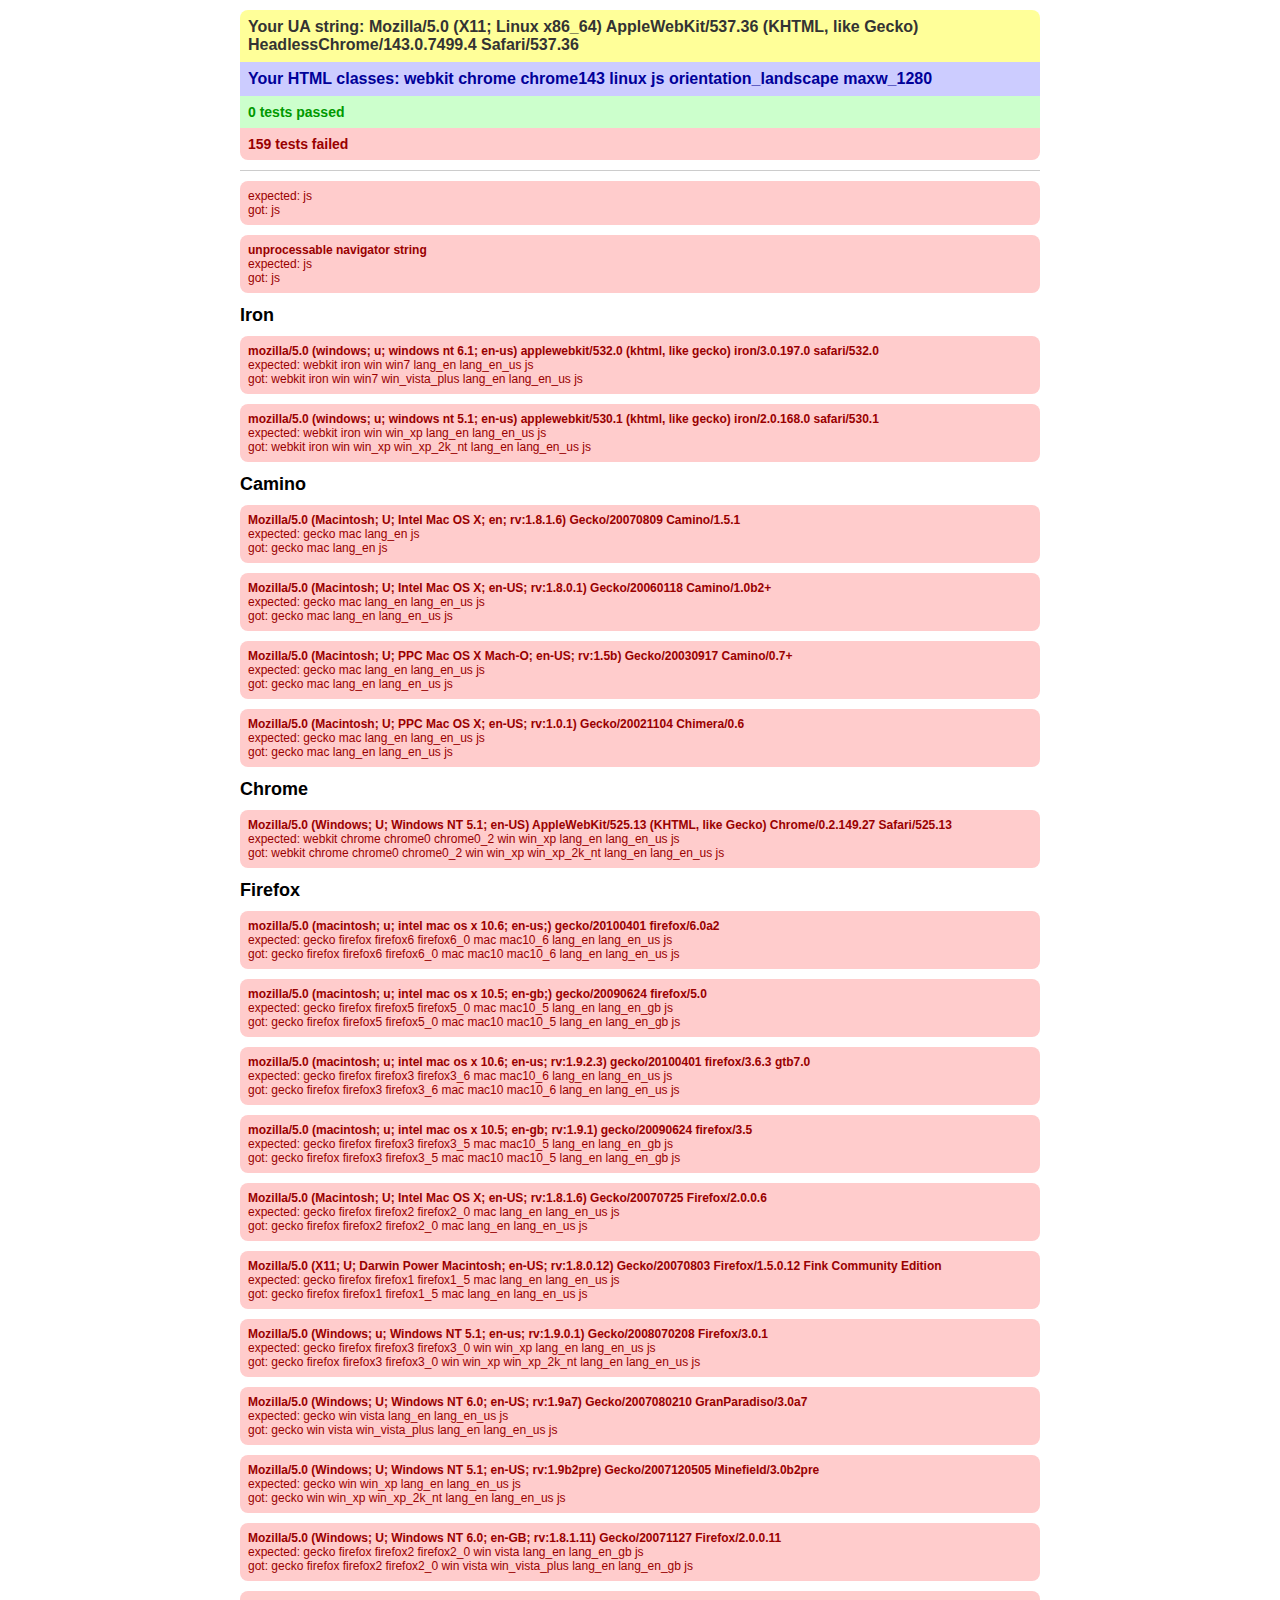
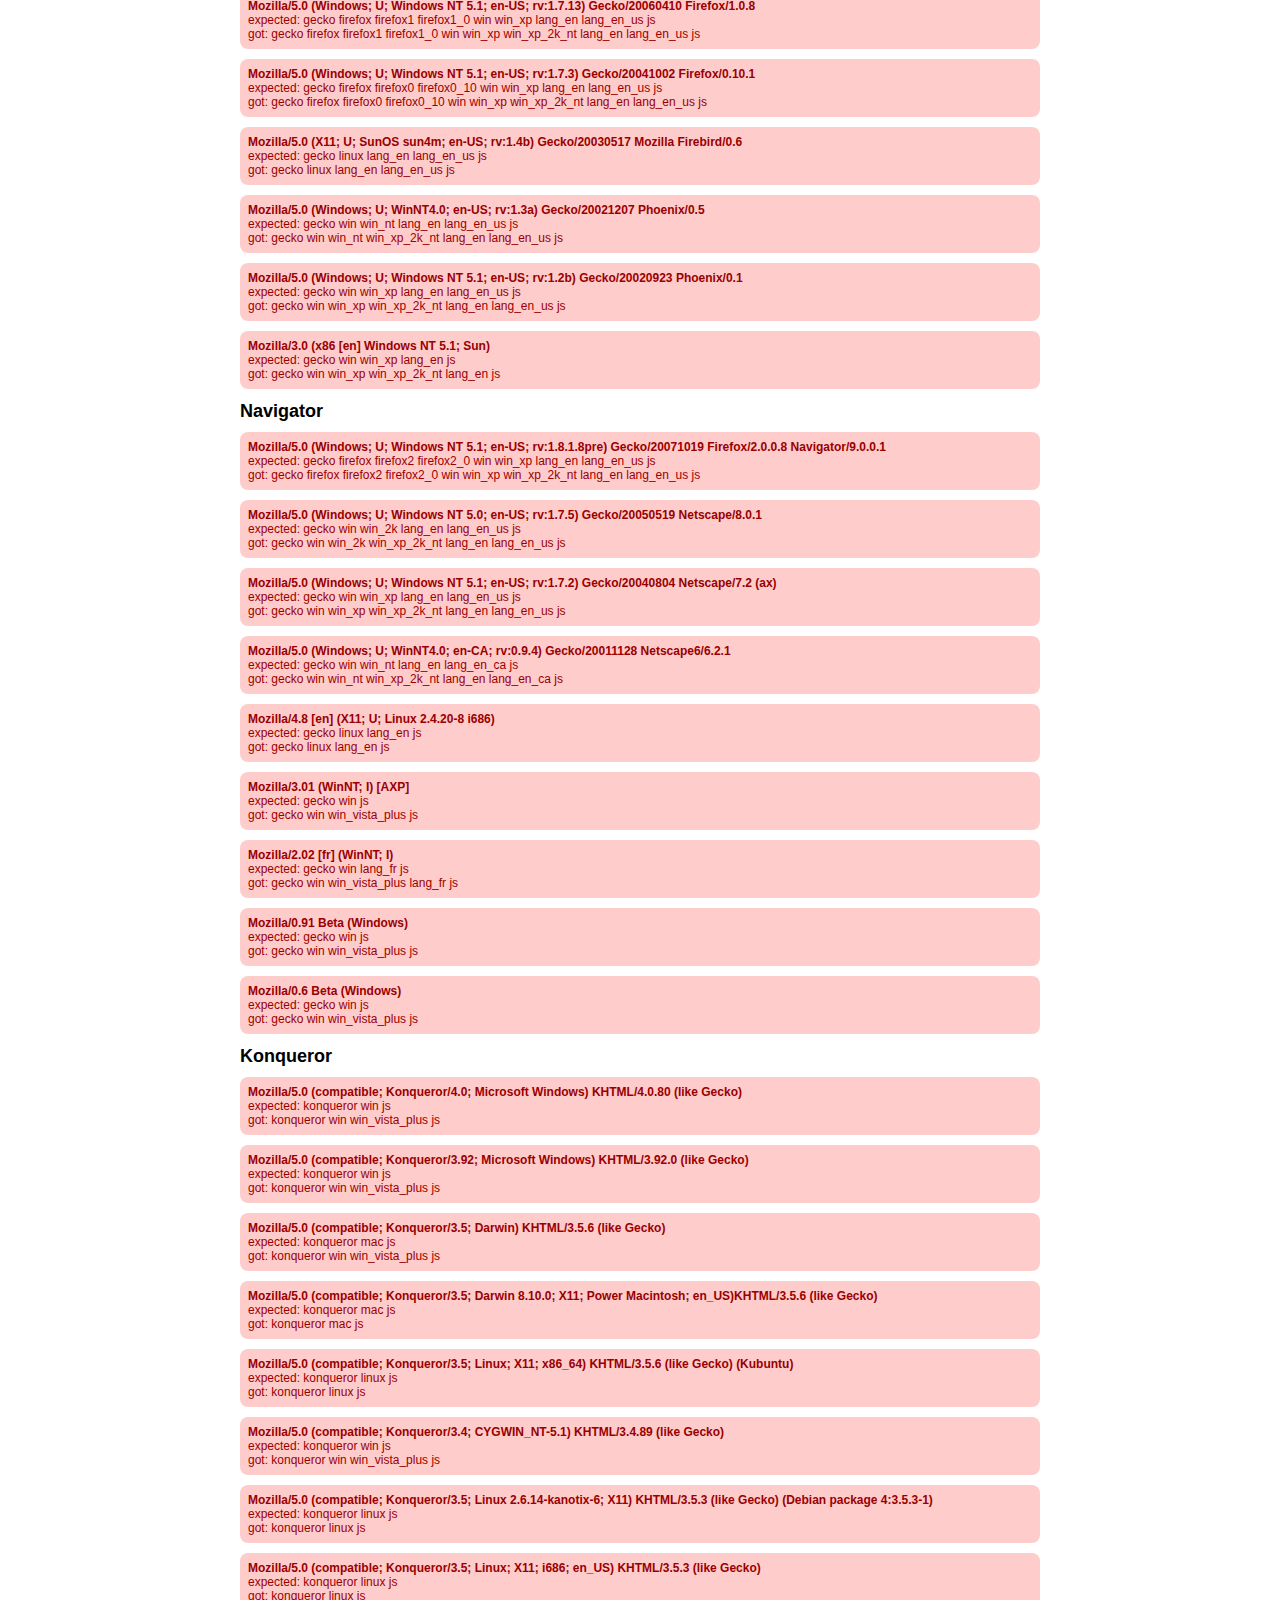
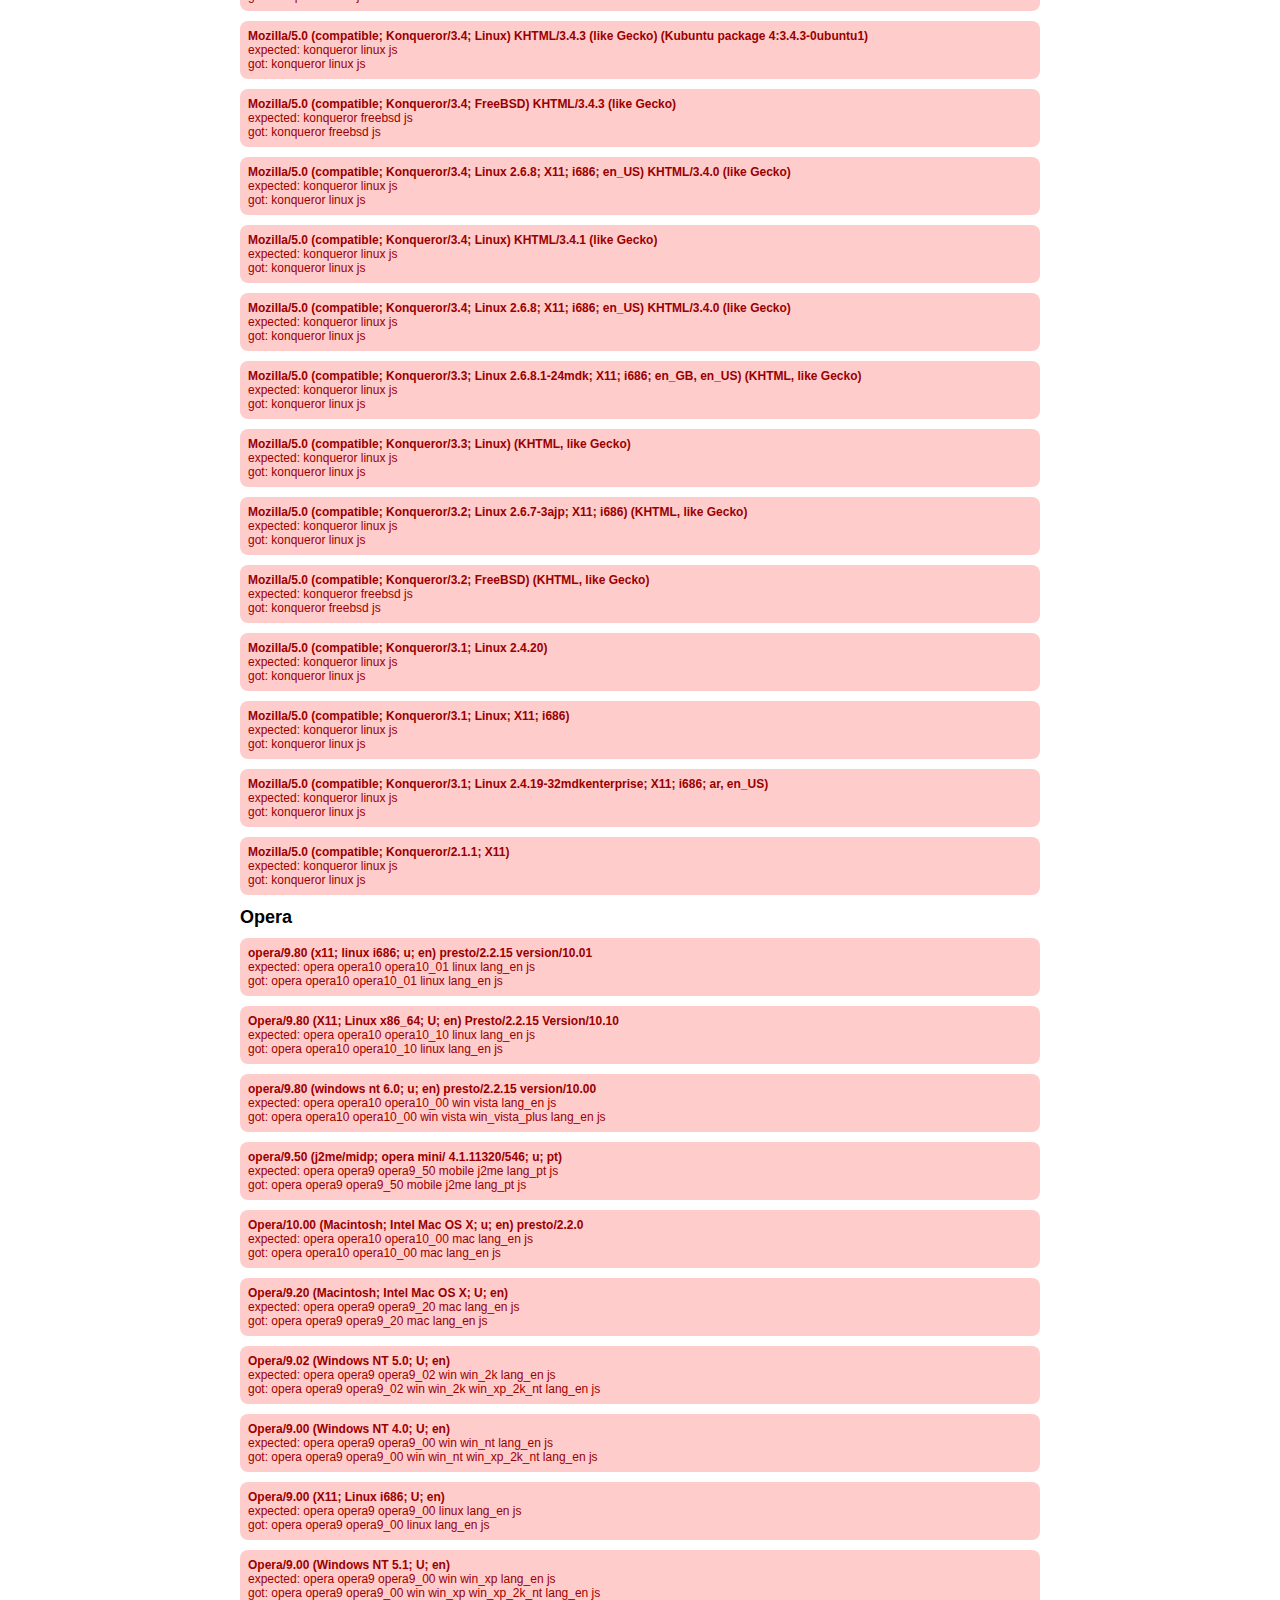
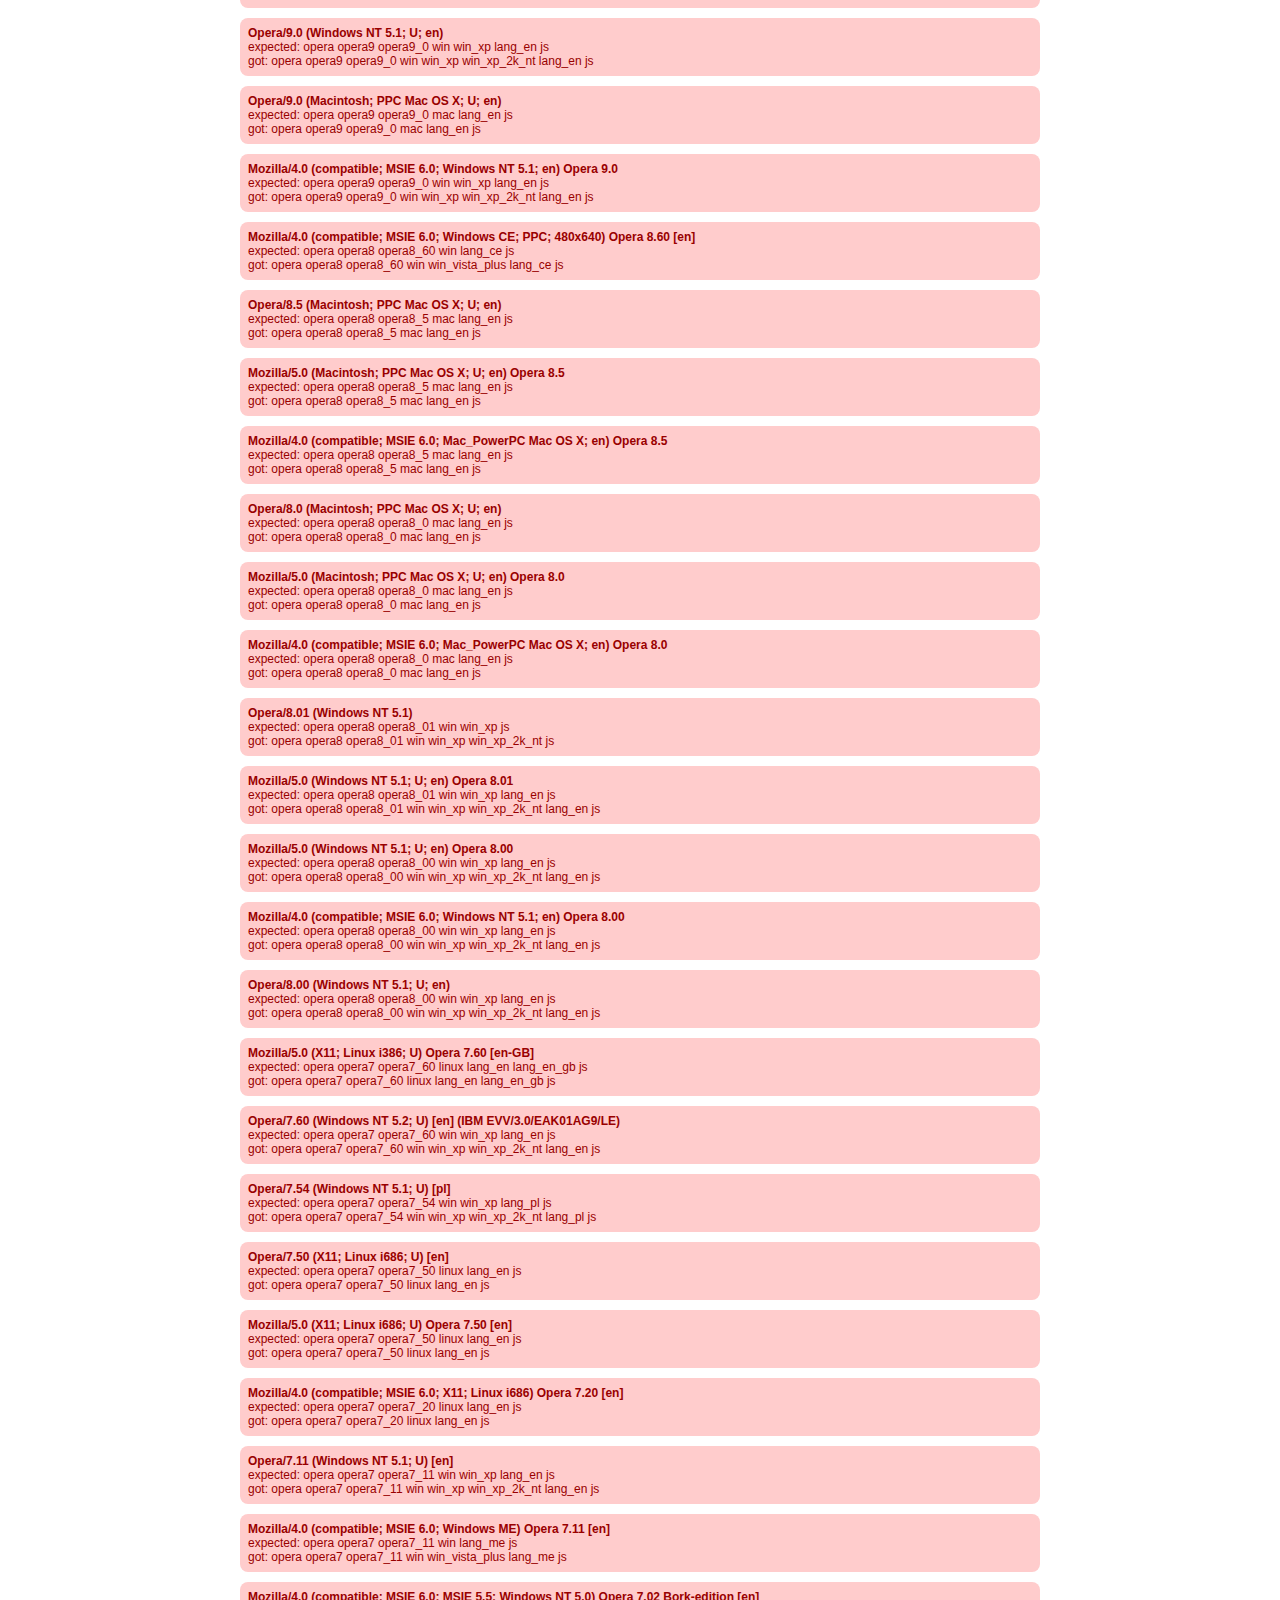
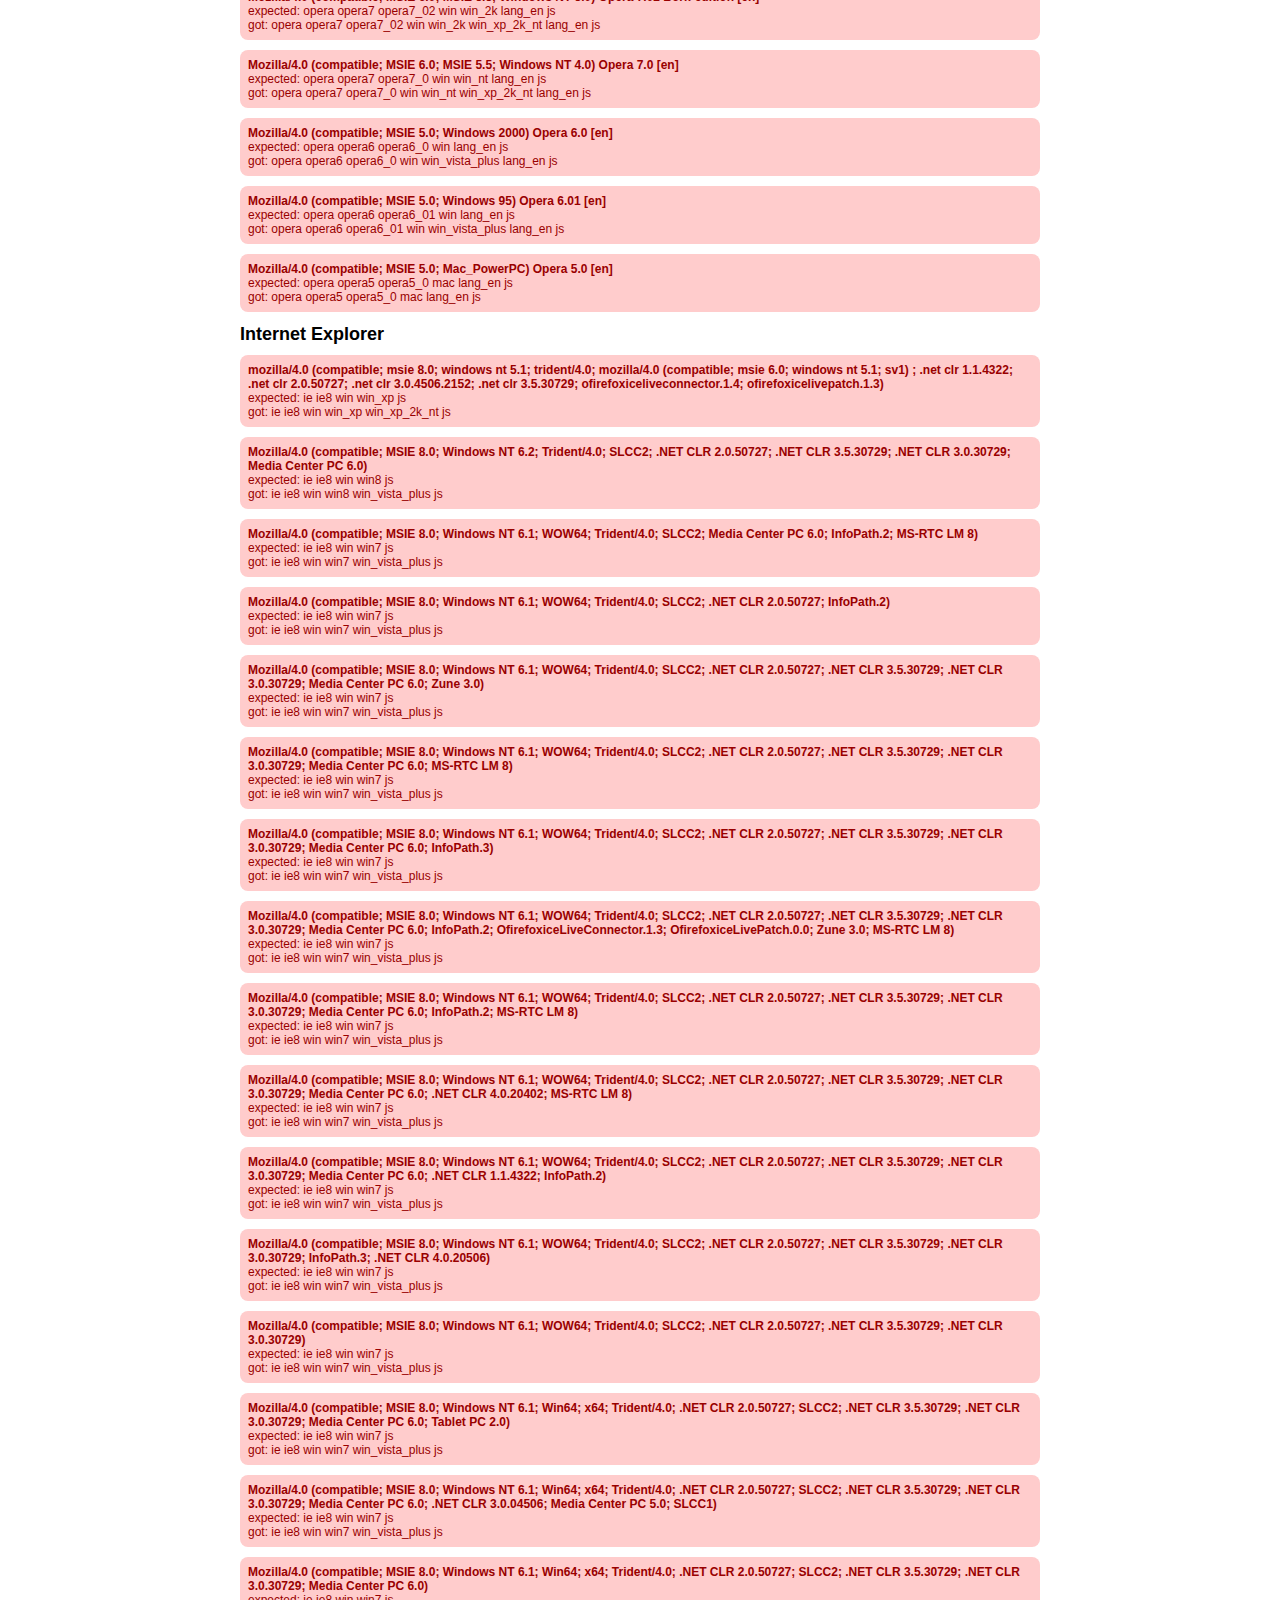
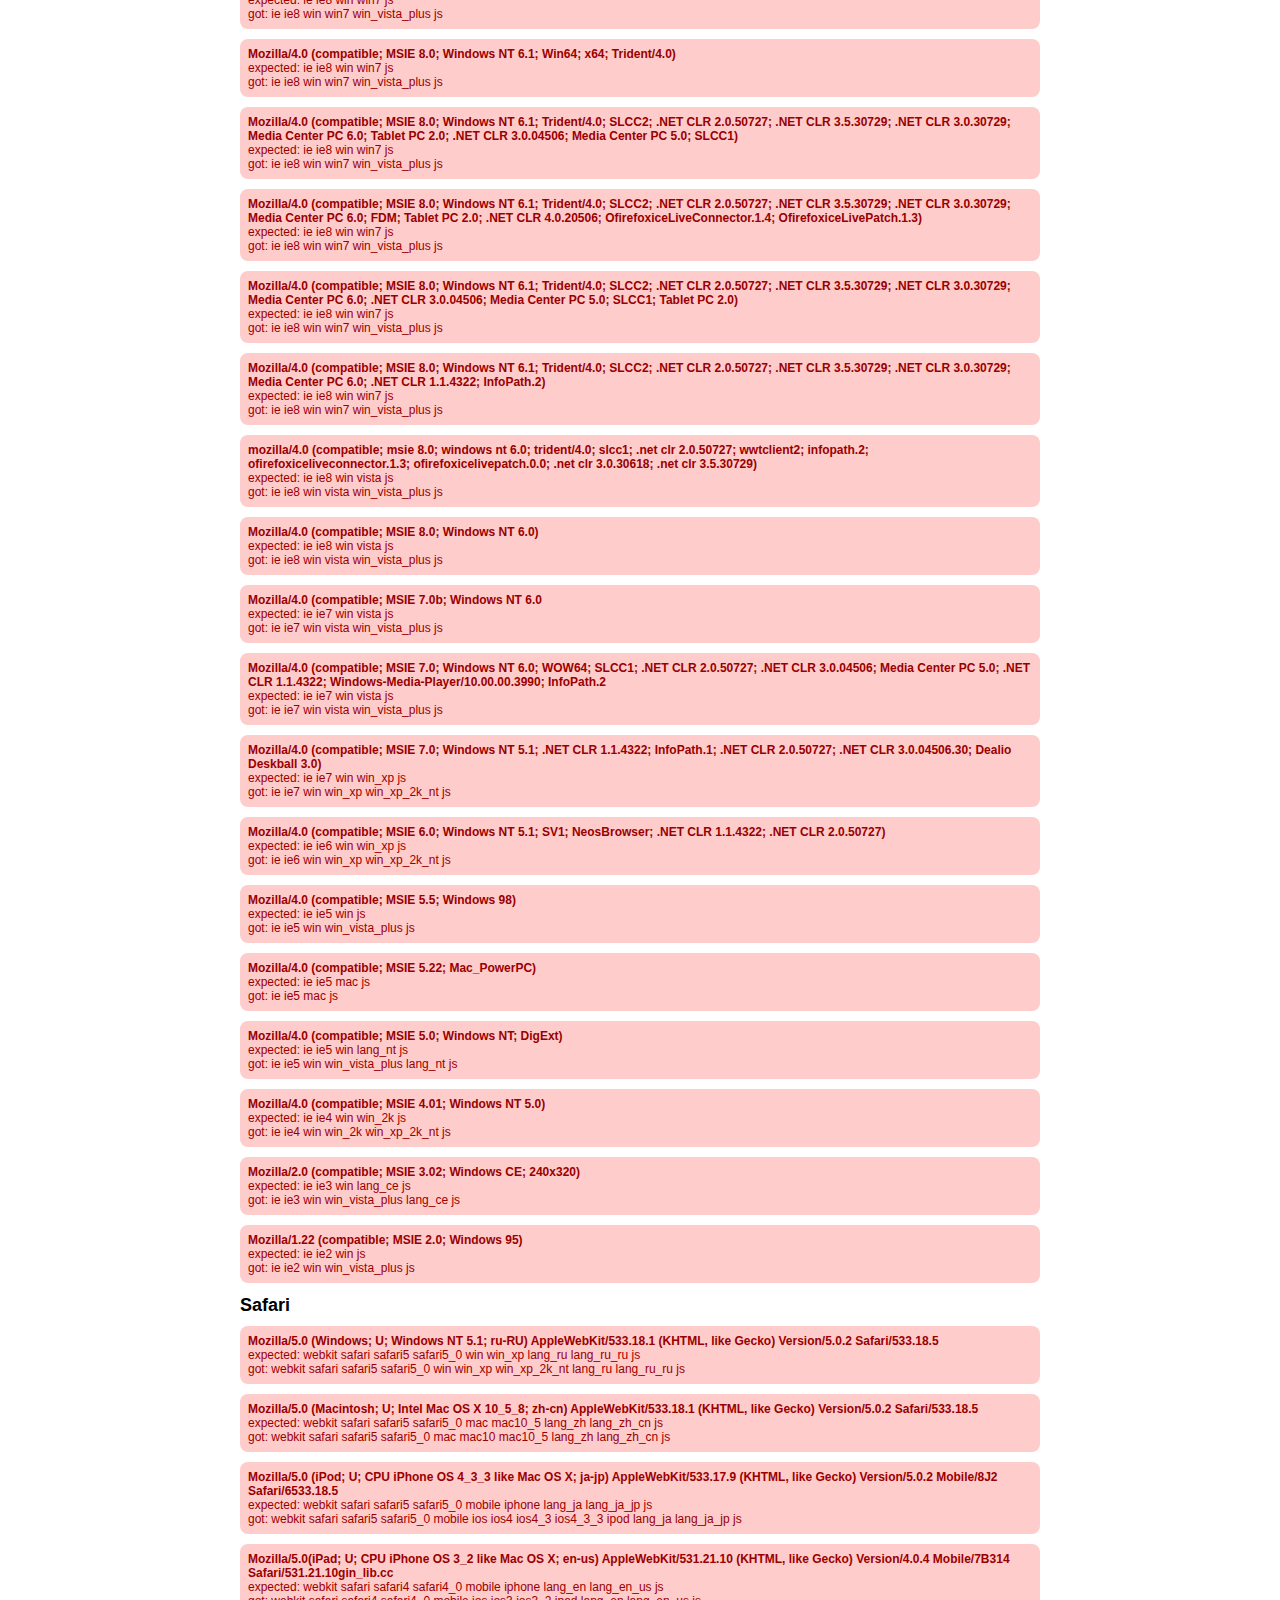
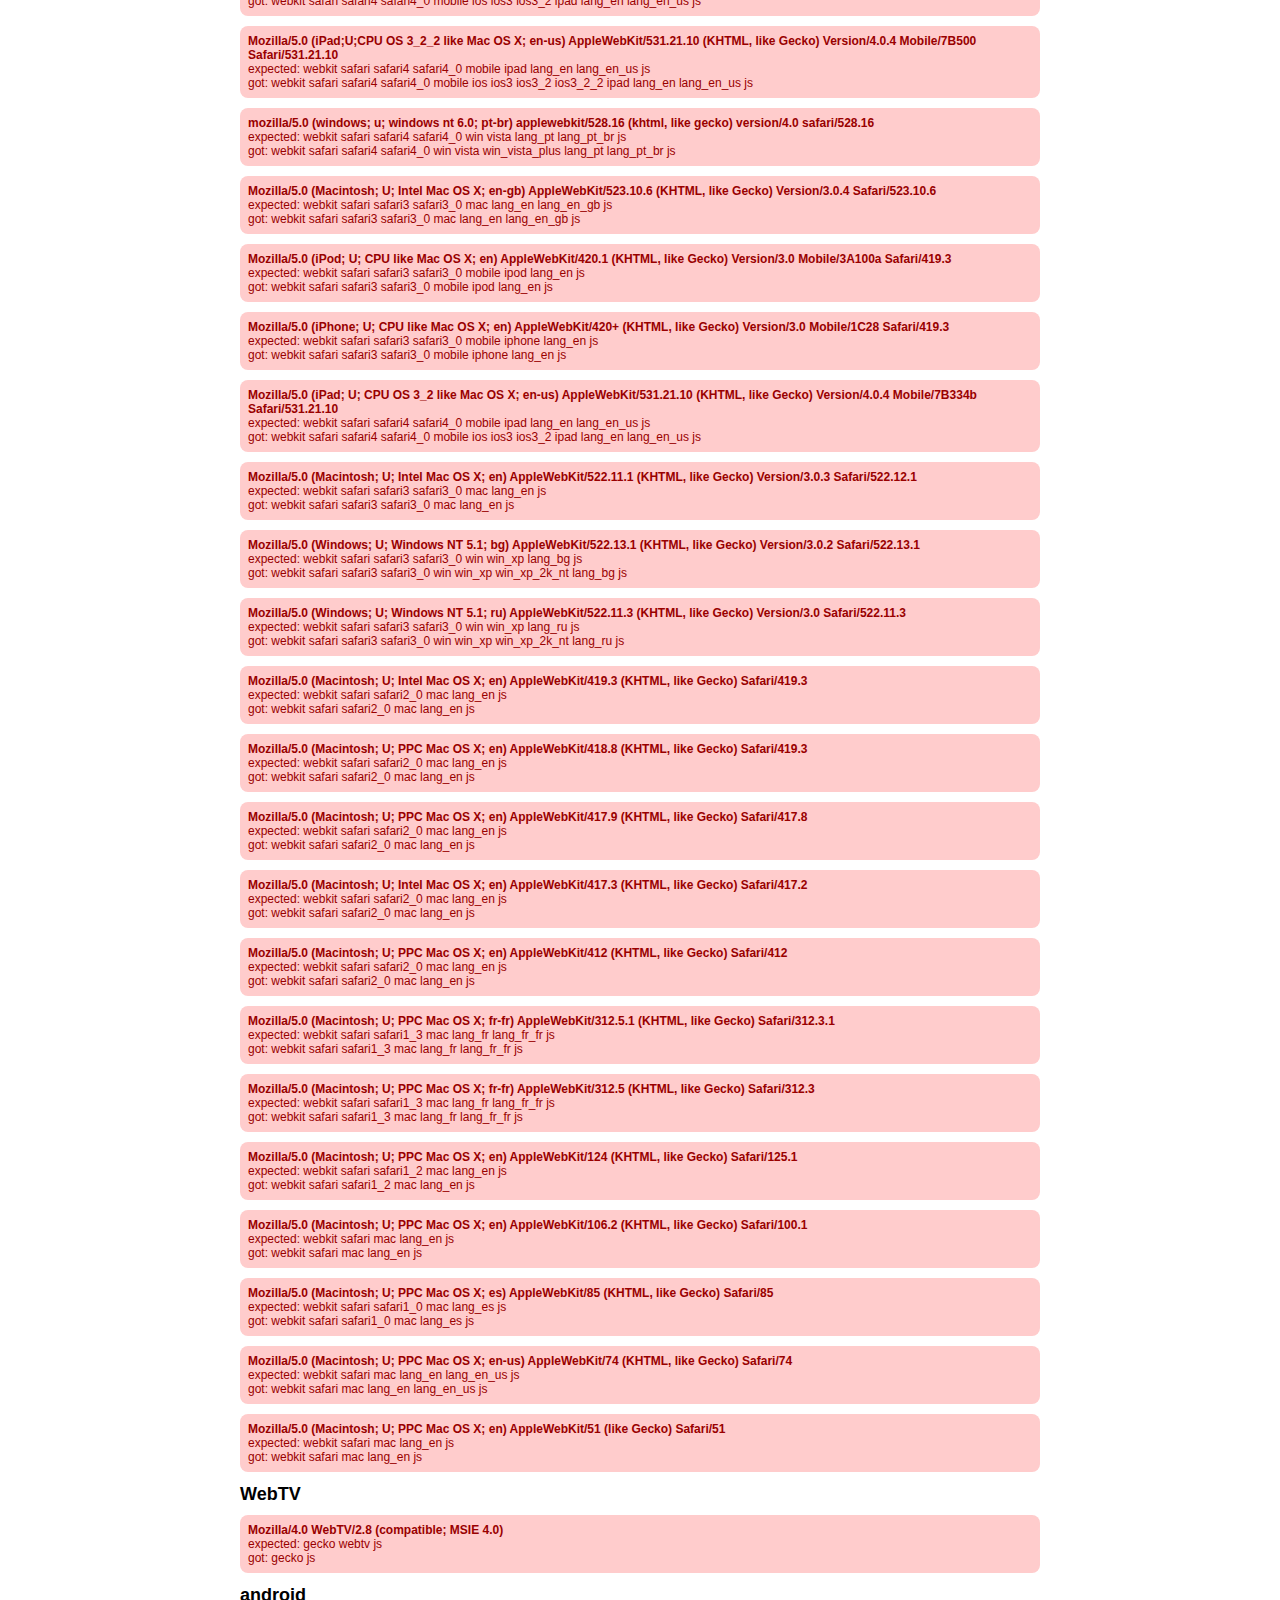
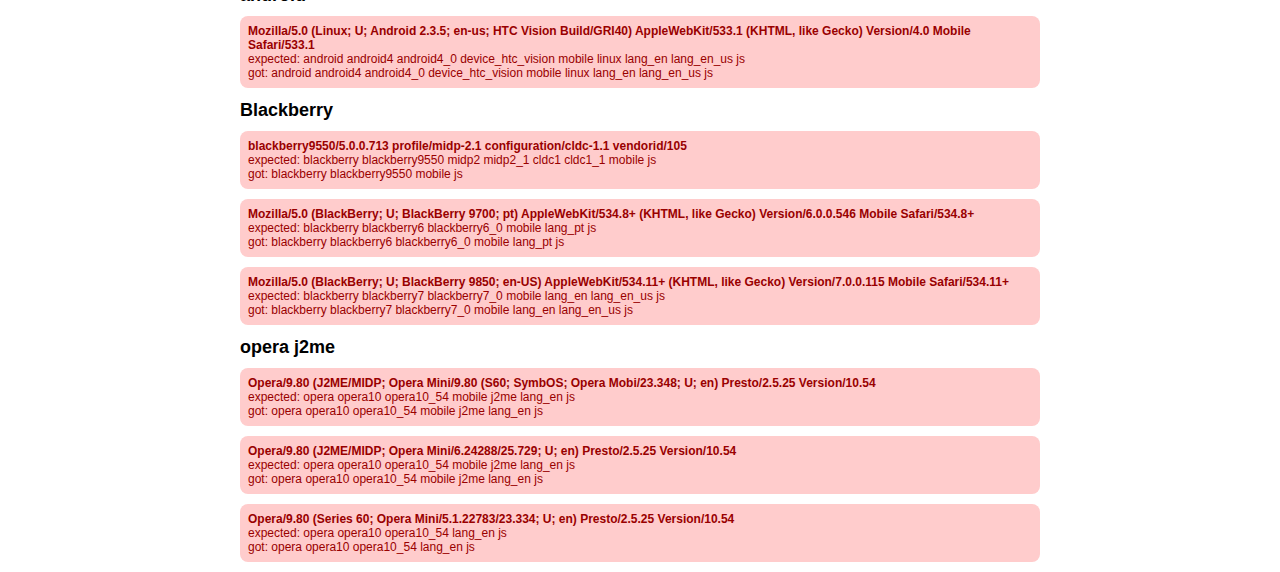
==== commit 03dcf7b7: "Merge 89d479290921dd1953ce5a2674f7df7330900ab8 into 56002b8096b435ed1ff4846213fe003f308b0dc0" ====
--- a/tests/tester.html
+++ b/tests/tester.html
@@ -1,207 +1,227 @@
-<!DOCTYPE html PUBLIC "-//W3C//DTD XHTML 1.0 Strict//EN" "http://www.w3.org/TR/xhtml1/DTD/xhtml1-strict.dtd">
-<html xmlns="http://www.w3.org/1999/xhtml" xml:lang="en" id="html" class="tester">
-	<head>
-		<meta http-equiv="content-type" content="text/html;charset=utf-8" />
-		<title>CSS Browser Selector Tester</title>
-		<script src="../css_browser_selector.js" type="text/javascript"></script>
-		<script src="jquery-1.2.6.min.js" type="text/javascript"></script>
-	</head>
-
-    <body>
-
-
-	<script type="text/javascript" charset="utf-8">
-		var user_agent_strings = [ 
-			[""," "],
-			["unprocessable navigator string"," "],
-			// Iron
-			["mozilla/5.0 (windows; u; windows nt 6.1; en-us) applewebkit/532.0 (khtml, like gecko) iron/3.0.197.0 safari/532.0",    "webkit iron win"],
-			["mozilla/5.0 (windows; u; windows nt 5.1; en-us) applewebkit/530.1 (khtml, like gecko) iron/2.0.168.0 safari/530.1",    "webkit iron win"], // iron
-			// Camino
-			["Mozilla/5.0 (Macintosh; U; Intel Mac OS X; en; rv:1.8.1.6) Gecko/20070809 Camino/1.5.1"      , "gecko mac"], // camino
-			["Mozilla/5.0 (Macintosh; U; Intel Mac OS X; en-US; rv:1.8.0.1) Gecko/20060118 Camino/1.0b2+"  , "gecko mac"], // camino nightly
-			["Mozilla/5.0 (Macintosh; U; PPC Mac OS X Mach-O; en-US; rv:1.5b) Gecko/20030917 Camino/0.7+"  , "gecko mac"], // camino
-			["Mozilla/5.0 (Macintosh; U; PPC Mac OS X; en-US; rv:1.0.1) Gecko/20021104 Chimera/0.6"        , "gecko mac"],  // camino chimera
-			//Chrome
-			["Mozilla/5.0 (Windows; U; Windows NT 5.1; en-US) AppleWebKit/525.13 (KHTML, like Gecko) Chrome/0.A.B.C Safari/525.13", "webkit chrome win"],
-			["Mozilla/5.0 (Windows; U; Windows NT 5.1; en-US) AppleWebKit/525.13 (KHTML, like Gecko) Chrome/0.2.149.27 Safari/525.13", "webkit chrome win"],
-			// Firefox
-			["mozilla/5.0 (macintosh; u; intel mac os x 10.6; en-us; rv:1.9.2.3) gecko/20100401 firefox/3.6.3 gtb7.0", "gecko ff3 ff3_6 mac"], //firefox 3.6 mac
-			["mozilla/5.0 (macintosh; u; intel mac os x 10.5; en-gb; rv:1.9.1) gecko/20090624 firefox/3.5"       , "gecko ff3 ff3_5 mac"], // firefox 3.5 mac
-			["Mozilla/5.0 (Macintosh; U; Intel Mac OS X; en-US; rv:1.8.1.6) Gecko/20070725 Firefox/2.0.0.6"      , "gecko ff2 mac"], // firefox 2 mac
-			["Mozilla/5.0 (X11; U; Darwin Power Macintosh; en-US; rv:1.8.0.12) Gecko/20070803 Firefox/1.5.0.12 Fink Community Edition" , "gecko ff1 mac"], // firefox 1.5 darwin
-			["Mozilla/5.0 (Windows; u; Windows NT 5.1; en-us; rv:1.9.0.1) Gecko/2008070208 Firefox/3.0.1"        , "gecko ff3 win"], // firefox 3 win
-			["Mozilla/5.0 (Windows; U; Windows NT 6.0; en-US; rv:1.9a7) Gecko/2007080210 GranParadiso/3.0a7"     , "gecko win vista"], // firefox dev
-			["Mozilla/5.0 (Windows; U; Windows NT 5.1; en-US; rv:1.9b2pre) Gecko/2007120505 Minefield/3.0b2pre"  , "gecko win"], // firefox dev
-			["Mozilla/5.0 (Windows; U; Windows NT 6.0; en-GB; rv:1.8.1.11) Gecko/20071127 Firefox/2.0.0.11"      , "gecko ff2 win vista"], // firefox 2 vista
-			["Mozilla/5.0 (Windows; U; Windows NT 5.1; en-US; rv:1.7.13) Gecko/20060410 Firefox/1.0.8"           , "gecko ff1 win"], // firefox 1 xp
-			["Mozilla/5.0 (Windows; U; Windows NT 5.1; en-US; rv:1.7.3) Gecko/20041002 Firefox/0.10.1"           , "gecko ff0 win"], // firefox pre v1
-			["Mozilla/5.0 (X11; U; SunOS sun4m; en-US; rv:1.4b) Gecko/20030517 Mozilla Firebird/0.6"             , "gecko linux"], // firefox firebird
-			["Mozilla/5.0 (Windows; U; WinNT4.0; en-US; rv:1.3a) Gecko/20021207 Phoenix/0.5"                     , "gecko win"], // firefox phoenix 
-			["Mozilla/5.0 (Windows; U; Windows NT 5.1; en-US; rv:1.2b) Gecko/20020923 Phoenix/0.1"               , "gecko win"], // firefox phoenix xp
-			["Mozilla/3.0 (x86 [en] Windows NT 5.1; Sun)"                                                        , "gecko win"],    // hotjava
-			["Mozilla/5.0 (X11; Linux i686; rv:7.0.1) Gecko/20100101 Firefox/7.0.1"                              , "gecko ff7 linux"], // firefox 7 linux
-			// Navigator
-			["Mozilla/5.0 (Windows; U; Windows NT 5.1; en-US; rv:1.8.1.8pre) Gecko/20071019 Firefox/2.0.0.8 Navigator/9.0.0.1" , "gecko ff2 win"], // Navigator 9 with Firefox fixes
-			["Mozilla/5.0 (Windows; U; Windows NT 5.0; en-US; rv:1.7.5) Gecko/20050519 Netscape/8.0.1"                         , "gecko win"], // A real Firefox based Netscape 8 with a security patch (already) on Win 2K
-			["Mozilla/5.0 (Windows; U; Windows NT 5.1; en-US; rv:1.7.2) Gecko/20040804 Netscape/7.2 (ax)"                      , "gecko win"], // Netscape 7.2 and still we're wondering what's the (ax)? 
-			["Mozilla/5.0 (Windows; U; WinNT4.0; en-CA; rv:0.9.4) Gecko/20011128 Netscape6/6.2.1"                              , "gecko win"], // NS 6.2.1 on NT4.0.
-			["Mozilla/4.8 [en] (X11; U; Linux 2.4.20-8 i686)"                                                                  , "gecko linux"], // NS 4.8 on Redhat 9
-			["Mozilla/3.01 (WinNT; I) [AXP]"                                                                                   , "gecko win"], // NS 3.01 on DEC ALPHA under NT
-			["Mozilla/2.02 [fr] (WinNT; I)"                                                                                    , "gecko win"], // NS 2.02 on MS NT 4.0.
-			["Mozilla/0.91 Beta (Windows)"                                                                                     , "gecko win"], // The ex-new dinosaur string. Netscape 0.91, a pre-1.0 beta release from 1994.
-			["Mozilla/0.6 Beta (Windows)"                                                                                      , "gecko win"],    // The new dinosaur string. Netscape 0.6 on WfWG 3.11.
-			// Konqueror
-			["Mozilla/5.0 (compatible; Konqueror/4.0; Microsoft Windows) KHTML/4.0.80 (like Gecko)"                                     , "konqueror win"], // konqueror win
-			["Mozilla/5.0 (compatible; Konqueror/3.92; Microsoft Windows) KHTML/3.92.0 (like Gecko)"                                    , "konqueror win"], // konqueror win
-			["Mozilla/5.0 (compatible; Konqueror/3.5; Darwin) KHTML/3.5.6 (like Gecko)"                                                 , "konqueror mac"], // konqueror mac
-			["Mozilla/5.0 (compatible; Konqueror/3.5; Darwin 8.10.0; X11; Power Macintosh; en_US)KHTML/3.5.6 (like Gecko)"              , "konqueror mac"], // konqueror darwin
-			["Mozilla/5.0 (compatible; Konqueror/3.5; Linux; X11; x86_64) KHTML/3.5.6 (like Gecko) (Kubuntu)"                           , "konqueror linux"], // konqueror linux
-			["Mozilla/5.0 (compatible; Konqueror/3.4; CYGWIN_NT-5.1) KHTML/3.4.89 (like Gecko)"                                         , "konqueror win"], // konqueror cygwin
-			["Mozilla/5.0 (compatible; Konqueror/3.5; Linux 2.6.14-kanotix-6; X11) KHTML/3.5.3 (like Gecko) (Debian package 4:3.5.3-1)" , "konqueror linux"], // konqueror linux
-			["Mozilla/5.0 (compatible; Konqueror/3.5; Linux; X11; i686; en_US) KHTML/3.5.3 (like Gecko)"                                , "konqueror linux"], // konqueror suse linux
-			["Mozilla/5.0 (compatible; Konqueror/3.4; Linux) KHTML/3.4.3 (like Gecko) (Kubuntu package 4:3.4.3-0ubuntu1)"               , "konqueror linux"], // konqueror ubuntu
-			["Mozilla/5.0 (compatible; Konqueror/3.4; FreeBSD) KHTML/3.4.3 (like Gecko)"                                                , "konqueror freebsd"], // konqueror freebsd
-			["Mozilla/5.0 (compatible; Konqueror/3.4; Linux 2.6.8; X11; i686; en_US) KHTML/3.4.0 (like Gecko)"                          , "konqueror linux"], // konqueror mandriva
-			["Mozilla/5.0 (compatible; Konqueror/3.4; Linux) KHTML/3.4.1 (like Gecko)"                                                  , "konqueror linux"], // konqueror mandriva
-			["Mozilla/5.0 (compatible; Konqueror/3.4; Linux 2.6.8; X11; i686; en_US) KHTML/3.4.0 (like Gecko)"                          , "konqueror linux"], // konqueror Slaware Linux 10
-			["Mozilla/5.0 (compatible; Konqueror/3.3; Linux 2.6.8.1-24mdk; X11; i686; en_GB, en_US) (KHTML, like Gecko)"                , "konqueror linux"], // Konqueror/KDE Version 3.3 on Linux Mandrake 10.1
-			["Mozilla/5.0 (compatible; Konqueror/3.3; Linux) (KHTML, like Gecko)"                                                       , "konqueror linux"], // Konqueror/KDE Version 3.3 on Linux Mandrake 10.1
-			["Mozilla/5.0 (compatible; Konqueror/3.2; Linux 2.6.7-3ajp; X11; i686) (KHTML, like Gecko)"                                 , "konqueror linux"], // Konqueror/KDE Version 3.2 on Linux Mandrake 10.0
-			["Mozilla/5.0 (compatible; Konqueror/3.2; FreeBSD) (KHTML, like Gecko)"                                                     , "konqueror freebsd"], // Konqueror/KDE Version 3.2 on FreeBSD
-			["Mozilla/5.0 (compatible; Konqueror/3.1; Linux 2.4.20)"                                                                    , "konqueror linux"], // Konqueror/KDE Version 3.1 on Linux
-			["Mozilla/5.0 (compatible; Konqueror/3.1; Linux; X11; i686)"                                                                , "konqueror linux"], // Konqueror Linux Mandrake 9.0 under X windows
-			["Mozilla/5.0 (compatible; Konqueror/3.1; Linux 2.4.19-32mdkenterprise; X11; i686; ar, en_US)"                              , "konqueror linux"], // Konqueror on KDE 3.1 on Linux Mandrake 9.0 under X windows
-			["Mozilla/5.0 (compatible; Konqueror/2.1.1; X11)"                                                                           , "konqueror linux"],  // Konqueror 2.1.1 (KDE) on Linux Mandrake 8.0 under X windows
-			// Opera
-			["opera/9.80 (x11; linux i686; u; en) presto/2.2.15 version/10.01"                           , "opera opera10 linux"], // Opera 10.01
-			["Opera/9.80 (X11; Linux x86_64; U; en) Presto/2.2.15 Version/10.10"                         , "opera opera10 linux"], // Opera 10.10
-			["opera/9.80 (windows nt 6.0; u; en) presto/2.2.15 version/10.00"                            , "opera opera10 win vista"], // Opera 10
-			["opera/9.50 (j2me/midp; opera mini/ 4.1.11320/546; u; pt)"                                  , "opera opera9 mobile j2me"], // Opera Mini 10.00 on MAC with OS X
-			["Opera/10.00 (Macintosh; Intel Mac OS X; u; en) presto/2.2.0"                               , "opera opera10 mac"], // Opera 10.00 on MAC with OS X
-			["Opera/9.20 (Macintosh; Intel Mac OS X; U; en)"                                             , "opera opera9 mac"], // Opera 9.20 on MAC with OS X
-			["Opera/9.02 (Windows NT 5.0; U; en)"                                                        , "opera opera9 win"], // Opera 9.02 on Win 2K
-			["Opera/9.00 (Windows NT 4.0; U; en)"                                                        , "opera opera9 win"], // Opera 9.0 on Windows NT 4.0
-			["Opera/9.00 (X11; Linux i686; U; en)"                                                       , "opera opera9 linux"], // Opera 9.0 on linux 2.6, static Qt installation
-			["Opera/9.00 (Windows NT 5.1; U; en)"                                                        , "opera opera9 win"], // Opera 9 on XP (spot the diff with the next one)
-			["Opera/9.0 (Windows NT 5.1; U; en)"                                                         , "opera opera9 win"], // Opera 9
-			["Opera/9.0 (Macintosh; PPC Mac OS X; U; en)"                                                , "opera opera9 mac"], // Opera 9
-			["Mozilla/4.0 (compatible; MSIE 6.0; Windows NT 5.1; en) Opera 9.0"                          , "opera opera9 win"], // Opera 9
-			["Mozilla/4.0 (compatible; MSIE 6.0; Windows CE; PPC; 480x640) Opera 8.60 [en]"              , "opera opera8 win"], // Opera Mobile 8.60 on a Dell Axim X51v
-			["Opera/8.5 (Macintosh; PPC Mac OS X; U; en)"                                                , "opera opera8 mac"], // Opera 8.5 on the Mac
-			["Mozilla/5.0 (Macintosh; PPC Mac OS X; U; en) Opera 8.5"                                    , "opera opera8 mac"], // Opera 8.5 on the Mac
-			["Mozilla/4.0 (compatible; MSIE 6.0; Mac_PowerPC Mac OS X; en) Opera 8.5"                    , "opera opera8 mac"], // Opera 8.5 on the Mac
-			["Opera/8.0 (Macintosh; PPC Mac OS X; U; en)"                                                , "opera opera8 mac"], // Opera 8.0 on the Mac
-			["Mozilla/5.0 (Macintosh; PPC Mac OS X; U; en) Opera 8.0"                                    , "opera opera8 mac"], // Opera 8.0 on the Mac
-			["Mozilla/4.0 (compatible; MSIE 6.0; Mac_PowerPC Mac OS X; en) Opera 8.0"                    , "opera opera8 mac"], // Opera 8.0 on the Mac
-			["Opera/8.01 (Windows NT 5.1)"                                                               , "opera opera8 win"], // Opera 8.01 preview
-			["Mozilla/5.0 (Windows NT 5.1; U; en) Opera 8.01"                                            , "opera opera8 win"], // Opera 8.01 preview
-	//		["Mozilla/4.0 (compatible; MSIE 6.0; Windows NT 5.1)"                                        , "ie ie6 win"], // Opera 8.01 preview
-			["Mozilla/5.0 (Windows NT 5.1; U; en) Opera 8.00"                                            , "opera opera8 win"], // Opera 8.00 (ex 7.60 preview) on XP Pro as Mozilla
-			["Mozilla/4.0 (compatible; MSIE 6.0; Windows NT 5.1; en) Opera 8.00"                         , "opera opera8 win"], // Opera 8.00 (ex 7.60 preview) on XP Pro as MSIE
-			["Opera/8.00 (Windows NT 5.1; U; en)"                                                        , "opera opera8 win"], // Opera 8.00 (ex 7.60 preview) on XP Pro
-			["Mozilla/5.0 (X11; Linux i386; U) Opera 7.60 [en-GB]"                                       , "opera opera7 linux"], // Opera 7.60 (pretending to be Mozilla running on NetBSD
-			["Opera/7.60 (Windows NT 5.2; U) [en] (IBM EVV/3.0/EAK01AG9/LE)"                             , "opera opera7 win"], // Opera 7.60 running on XP. // win
-			["Opera/7.54 (Windows NT 5.1; U) [pl]"                                                       , "opera opera7 win"], // Opera 7.54 in native mode
-			["Opera/7.50 (X11; Linux i686; U) [en]"                                                      , "opera opera7 linux"], // Opera 7.50 running on Mandrake Linux
-			["Mozilla/5.0 (X11; Linux i686; U) Opera 7.50 [en]"                                          , "opera opera7 linux"], // Opera 7.50 running on Mandrake Linux
-			["Mozilla/4.0 (compatible; MSIE 6.0; X11; Linux i686) Opera 7.20 [en]"                       , "opera opera7 linux"], // Opera 7.20 running on Linux and pretending to be MSIE 6.0
-			["Opera/7.11 (Windows NT 5.1; U) [en]"                                                       , "opera opera7 win"], // On Windows XP. 
-			["Mozilla/4.0 (compatible; MSIE 6.0; Windows ME) Opera 7.11 [en]"                            , "opera opera7 win"], // Opera 7.11 running on WME
-			["Mozilla/4.0 (compatible; MSIE 6.0; MSIE 5.5; Windows NT 5.0) Opera 7.02 Bork-edition [en]" , "opera opera7 win"], // The infamous MSN version of Opera 7.02 on W2K
-			["Mozilla/4.0 (compatible; MSIE 6.0; MSIE 5.5; Windows NT 4.0) Opera 7.0 [en]"               , "opera opera7 win"], // Opera 7.0 on NT 4.0. 
-			["Mozilla/4.0 (compatible; MSIE 5.0; Windows 2000) Opera 6.0 [en]"                           , "opera opera6 win"], // Opera 6.0 on Windows 2000.
-			["Mozilla/4.0 (compatible; MSIE 5.0; Windows 95) Opera 6.01 [en]"                            , "opera opera6 win"], // Opera 6.01 on Windows 95.
-			["Mozilla/4.0 (compatible; MSIE 5.0; Mac_PowerPC) Opera 5.0 [en]"                            , "opera opera5 mac"],     // Opera 5.0 on the Mac (OS8.6)
-			// Internet Explorer
-			["mozilla/4.0 (compatible; msie 8.0; windows nt 5.1; trident/4.0;	mozilla/4.0 (compatible; msie 6.0; windows nt 5.1; sv1) ; .net clr 1.1.4322; .net clr 2.0.50727; .net clr 3.0.4506.2152; .net clr 3.5.30729; officeliveconnector.1.4; officelivepatch.1.3)", "ie ie8 win"],
-			["Mozilla/4.0 (compatible; MSIE 8.0; Windows NT 6.2; Trident/4.0; SLCC2; .NET CLR 2.0.50727; .NET CLR 3.5.30729; .NET CLR 3.0.30729; Media Center PC 6.0)"                                                                                            , "ie ie8 win"],
-			["Mozilla/4.0 (compatible; MSIE 8.0; Windows NT 6.1; WOW64; Trident/4.0; SLCC2; Media Center PC 6.0; InfoPath.2; MS-RTC LM 8)"                                                                                                                        , "ie ie8 win"],
-			["Mozilla/4.0 (compatible; MSIE 8.0; Windows NT 6.1; WOW64; Trident/4.0; SLCC2; .NET CLR 2.0.50727; InfoPath.2)"                                                                                                                                      , "ie ie8 win"],
-			["Mozilla/4.0 (compatible; MSIE 8.0; Windows NT 6.1; WOW64; Trident/4.0; SLCC2; .NET CLR 2.0.50727; .NET CLR 3.5.30729; .NET CLR 3.0.30729; Media Center PC 6.0; Zune 3.0)"                                                                           , "ie ie8 win"],
-			["Mozilla/4.0 (compatible; MSIE 8.0; Windows NT 6.1; WOW64; Trident/4.0; SLCC2; .NET CLR 2.0.50727; .NET CLR 3.5.30729; .NET CLR 3.0.30729; Media Center PC 6.0; MS-RTC LM 8)"                                                                        , "ie ie8 win"],
-			["Mozilla/4.0 (compatible; MSIE 8.0; Windows NT 6.1; WOW64; Trident/4.0; SLCC2; .NET CLR 2.0.50727; .NET CLR 3.5.30729; .NET CLR 3.0.30729; Media Center PC 6.0; InfoPath.3)"                                                                         , "ie ie8 win"],
-			["Mozilla/4.0 (compatible; MSIE 8.0; Windows NT 6.1; WOW64; Trident/4.0; SLCC2; .NET CLR 2.0.50727; .NET CLR 3.5.30729; .NET CLR 3.0.30729; Media Center PC 6.0; InfoPath.2; OfficeLiveConnector.1.3; OfficeLivePatch.0.0; Zune 3.0; MS-RTC LM 8)"    , "ie ie8 win"],
-			["Mozilla/4.0 (compatible; MSIE 8.0; Windows NT 6.1; WOW64; Trident/4.0; SLCC2; .NET CLR 2.0.50727; .NET CLR 3.5.30729; .NET CLR 3.0.30729; Media Center PC 6.0; InfoPath.2; MS-RTC LM 8)"                                                            , "ie ie8 win"],
-			["Mozilla/4.0 (compatible; MSIE 8.0; Windows NT 6.1; WOW64; Trident/4.0; SLCC2; .NET CLR 2.0.50727; .NET CLR 3.5.30729; .NET CLR 3.0.30729; Media Center PC 6.0; .NET CLR 4.0.20402; MS-RTC LM 8)"                                                    , "ie ie8 win"],
-			["Mozilla/4.0 (compatible; MSIE 8.0; Windows NT 6.1; WOW64; Trident/4.0; SLCC2; .NET CLR 2.0.50727; .NET CLR 3.5.30729; .NET CLR 3.0.30729; Media Center PC 6.0; .NET CLR 1.1.4322; InfoPath.2)"                                                      , "ie ie8 win"],
-			["Mozilla/4.0 (compatible; MSIE 8.0; Windows NT 6.1; WOW64; Trident/4.0; SLCC2; .NET CLR 2.0.50727; .NET CLR 3.5.30729; .NET CLR 3.0.30729; InfoPath.3; .NET CLR 4.0.20506)"                                                                          , "ie ie8 win"],
-			["Mozilla/4.0 (compatible; MSIE 8.0; Windows NT 6.1; WOW64; Trident/4.0; SLCC2; .NET CLR 2.0.50727; .NET CLR 3.5.30729; .NET CLR 3.0.30729)"                                                                                                          , "ie ie8 win"],
-			["Mozilla/4.0 (compatible; MSIE 8.0; Windows NT 6.1; Win64; x64; Trident/4.0; .NET CLR 2.0.50727; SLCC2; .NET CLR 3.5.30729; .NET CLR 3.0.30729; Media Center PC 6.0; Tablet PC 2.0)"                                                                 , "ie ie8 win"],
-			["Mozilla/4.0 (compatible; MSIE 8.0; Windows NT 6.1; Win64; x64; Trident/4.0; .NET CLR 2.0.50727; SLCC2; .NET CLR 3.5.30729; .NET CLR 3.0.30729; Media Center PC 6.0; .NET CLR 3.0.04506; Media Center PC 5.0; SLCC1)"                                , "ie ie8 win"],
-			["Mozilla/4.0 (compatible; MSIE 8.0; Windows NT 6.1; Win64; x64; Trident/4.0; .NET CLR 2.0.50727; SLCC2; .NET CLR 3.5.30729; .NET CLR 3.0.30729; Media Center PC 6.0)"                                                                                , "ie ie8 win"],
-			["Mozilla/4.0 (compatible; MSIE 8.0; Windows NT 6.1; Win64; x64; Trident/4.0)"                                                                                                                                                                        , "ie ie8 win"],
-			["Mozilla/4.0 (compatible; MSIE 8.0; Windows NT 6.1; Trident/4.0; SLCC2; .NET CLR 2.0.50727; .NET CLR 3.5.30729; .NET CLR 3.0.30729; Media Center PC 6.0; Tablet PC 2.0; .NET CLR 3.0.04506; Media Center PC 5.0; SLCC1)"                             , "ie ie8 win"],
-			["Mozilla/4.0 (compatible; MSIE 8.0; Windows NT 6.1; Trident/4.0; SLCC2; .NET CLR 2.0.50727; .NET CLR 3.5.30729; .NET CLR 3.0.30729; Media Center PC 6.0; FDM; Tablet PC 2.0; .NET CLR 4.0.20506; OfficeLiveConnector.1.4; OfficeLivePatch.1.3)"      , "ie ie8 win"],
-			["Mozilla/4.0 (compatible; MSIE 8.0; Windows NT 6.1; Trident/4.0; SLCC2; .NET CLR 2.0.50727; .NET CLR 3.5.30729; .NET CLR 3.0.30729; Media Center PC 6.0; .NET CLR 3.0.04506; Media Center PC 5.0; SLCC1; Tablet PC 2.0)"                             , "ie ie8 win"],
-			["Mozilla/4.0 (compatible; MSIE 8.0; Windows NT 6.1; Trident/4.0; SLCC2; .NET CLR 2.0.50727; .NET CLR 3.5.30729; .NET CLR 3.0.30729; Media Center PC 6.0; .NET CLR 1.1.4322; InfoPath.2)"                                                             , "ie ie8 win"],
-			["mozilla/4.0 (compatible; msie 8.0; windows nt 6.0; trident/4.0; slcc1; .net clr 2.0.50727; wwtclient2; infopath.2; officeliveconnector.1.3; officelivepatch.0.0; .net clr 3.0.30618; .net clr 3.5.30729)", "ie ie8 win vista"],
-			["Mozilla/4.0 (compatible; MSIE 8.0; Windows NT 6.0)"                                                          , "ie ie8 win vista"],
-			["Mozilla/4.0 (compatible; MSIE 7.0b; Windows NT 6.0"                                                          , "ie ie7 win vista"],
-			["Mozilla/4.0 (compatible; MSIE 7.0; Windows NT 6.0; WOW64; SLCC1; .NET CLR 2.0.50727; .NET CLR 3.0.04506; Media Center PC 5.0; .NET CLR 1.1.4322; Windows-Media-Player/10.00.00.3990; InfoPath.2" , "ie ie7 win vista"], // MSIE 7 running on Windows Vista 64-bit with a ton of 'stuff'
-			["Mozilla/4.0 (compatible; MSIE 7.0; Windows NT 5.1; .NET CLR 1.1.4322; InfoPath.1; .NET CLR 2.0.50727; .NET CLR 3.0.04506.30; Dealio Deskball 3.0)" , "ie ie7 win"], // MSIE 7 on XP and every version of .NET known to mankind
-			["Mozilla/4.0 (compatible; MSIE 6.0; Windows NT 5.1; SV1; NeosBrowser; .NET CLR 1.1.4322; .NET CLR 2.0.50727)" , "ie ie6 win"], // Explanation: MSIE 6.x on XP with a skin from neos.tv who seem to specialize in the hospitality (read hotel) industry. 
-			["Mozilla/4.0 (compatible; MSIE 5.5; Windows 98)"                                                              , "ie ie5 win"], // MSIE 5.5 on Windows 98
-			["Mozilla/4.0 (compatible; MSIE 5.22; Mac_PowerPC)"                                                            , "ie ie5 mac"], // Latest MAC OS X version of MSIE
-			["Mozilla/4.0 (compatible; MSIE 5.0; Windows NT; DigExt)"                                                      , "ie ie5 win"], // MSIE 5.0 on MS NT 4.0
-			["Mozilla/4.0 (compatible; MSIE 4.01; Windows NT 5.0)"                                                         , "ie ie4 win"], // Explanation: MSIE 4.01 on Windows XP SP2
-			["Mozilla/2.0 (compatible; MSIE 3.02; Windows CE; 240x320)"                                                    , "ie ie3 win"], // MSIE 3.02 on a Pocket PC 2002
-			["Mozilla/1.22 (compatible; MSIE 2.0; Windows 95)"                                                             , "ie ie2 win"],   // MSIE 2.0 in windows '95
-			// Safari
-			["mozilla/5.0 (windows; u; windows nt 6.0; pt-br) applewebkit/528.16 (khtml, like gecko) version/4.0 safari/528.16"          , "webkit safari safari4 win vista"],
-			["Mozilla/5.0 (Macintosh; U; Intel Mac OS X; en-gb) AppleWebKit/523.10.6 (KHTML, like Gecko) Version/3.0.4 Safari/523.10.6"  , "webkit safari safari3 mac"], // Safari 3.0.4 on Mac OS 10.5.1 Intel
-			["Mozilla/5.0 (iPod; U; CPU like Mac OS X; en) AppleWebKit/420.1 (KHTML, like Gecko) Version/3.0 Mobile/3A100a Safari/419.3" , "webkit safari safari3 mobile ipod"], // Safari 3.0 for the iPod touch
-			["Mozilla/5.0 (iPhone; U; CPU like Mac OS X; en) AppleWebKit/420+ (KHTML, like Gecko) Version/3.0 Mobile/1C28 Safari/419.3"  , "webkit safari safari3 mobile iphone"], // Safari 3.0 for the iPhone
-			["Mozilla/5.0 (iPad; U; CPU OS 3_2 like Mac OS X; en-us) AppleWebKit/531.21.10 (KHTML, like Gecko) Version/4.0.4 Mobile/7B334b Safari/531.21.10", "webkit safari safari4 mobile ipad"], // Safari 4.0 for the iPad
-			["Mozilla/5.0 (Macintosh; U; Intel Mac OS X; en) AppleWebKit/522.11.1 (KHTML, like Gecko) Version/3.0.3 Safari/522.12.1"     , "webkit safari safari3 mac"], // Safari 3.0.3 for Intel version of iMac
-			["Mozilla/5.0 (Windows; U; Windows NT 5.1; bg) AppleWebKit/522.13.1 (KHTML, like Gecko) Version/3.0.2 Safari/522.13.1"       , "webkit safari safari3 win"], // Safari 3.0.2 beta for Windows XP
-			["Mozilla/5.0 (Windows; U; Windows NT 5.1; ru) AppleWebKit/522.11.3 (KHTML, like Gecko) Version/3.0 Safari/522.11.3"         , "webkit safari safari3 win"], // Safari browser V 3.0 Beta for Windows XP SP2
-			["Mozilla/5.0 (Macintosh; U; Intel Mac OS X; en) AppleWebKit/419.3 (KHTML, like Gecko) Safari/419.3"                         , "webkit safari mac"], // Safari browser V 2.o.4 with Beta for OS X
-			["Mozilla/5.0 (Macintosh; U; PPC Mac OS X; en) AppleWebKit/418.8 (KHTML, like Gecko) Safari/419.3"                           , "webkit safari mac"], // Safari browser 2.0.4 for MAC OS X (10.4.7)
-			["Mozilla/5.0 (Macintosh; U; PPC Mac OS X; en) AppleWebKit/417.9 (KHTML, like Gecko) Safari/417.8"                           , "webkit safari mac"], // Safari browser 2.0.3 for MAC OS X (10.4.4)
-			["Mozilla/5.0 (Macintosh; U; Intel Mac OS X; en) AppleWebKit/417.3 (KHTML, like Gecko) Safari/417.2"                         , "webkit safari mac"], // Safari browser 2.0 for MAC OS X (10.4.4 build)
-			["Mozilla/5.0 (Macintosh; U; PPC Mac OS X; en) AppleWebKit/412 (KHTML, like Gecko) Safari/412"                               , "webkit safari mac"], // Safari browser 2.0 for MAC OS X (10.4.1 build 8B15)
-			["Mozilla/5.0 (Macintosh; U; PPC Mac OS X; fr-fr) AppleWebKit/312.5.1 (KHTML, like Gecko) Safari/312.3.1"                    , "webkit safari mac"], // Safari 1.3.1 on 1.3.9 after after Security update 2005-008
-			["Mozilla/5.0 (Macintosh; U; PPC Mac OS X; fr-fr) AppleWebKit/312.5 (KHTML, like Gecko) Safari/312.3"                        , "webkit safari mac"], // Safari 1.3.1 (v312.3) 10.3.9 = last update on last version of Panther
-			["Mozilla/5.0 (Macintosh; U; PPC Mac OS X; en) AppleWebKit/124 (KHTML, like Gecko) Safari/125.1"                             , "webkit safari mac"], // Safari browser 1.25.1 for MAC OS 
-			["Mozilla/5.0 (Macintosh; U; PPC Mac OS X; en) AppleWebKit/106.2 (KHTML, like Gecko) Safari/100.1"                           , "webkit safari mac"], // Safari browser 1.0 for MAC OS X
-			["Mozilla/5.0 (Macintosh; U; PPC Mac OS X; es) AppleWebKit/85 (KHTML, like Gecko) Safari/85"                                 , "webkit safari mac"], // Safari browser 1.0 for MAC OS X with spanish language variant
-			["Mozilla/5.0 (Macintosh; U; PPC Mac OS X; en-us) AppleWebKit/74 (KHTML, like Gecko) Safari/74"                              , "webkit safari mac"], // Safari browser build 74 for MAC OS X
-			["Mozilla/5.0 (Macintosh; U; PPC Mac OS X; en) AppleWebKit/51 (like Gecko) Safari/51"                                        , "webkit safari mac"], // Safari browser for MAC OS X
-			// WebTV
-			["Mozilla/4.0 WebTV/2.8 (compatible; MSIE 4.0)" , "gecko webtv"], // WebTV 2.8
-			// Blackberry
-			["blackberry9550/5.0.0.713 profile/midp-2.1 configuration/cldc-1.1 vendorid/105", "mobile blackberry "],
-		]
-
-		document.writeln('<h1>Current Browser</h1>');
-		document.writeln('<p>'+navigator.userAgent+' - '+document.getElementsByTagName('html')[0].className+'</p>');		
-
-
-		passed = 0;
-		failed = 0;
-		output='';
-	    $.each(user_agent_strings,function(index, item) {
-			ua = item[0];
-			codes_expected = item[1];
-			debug = item[2];
-			codes_returned = css_browser_selector(ua)
-			if(debug) alert("|"+codes_returned+"|")
-			codes_returned = codes_returned.replace(' js','');
-			if(codes_expected == codes_returned) {
-				output += '<p style="color: green">'+ua+' - '+codes_returned+'</p>';
-				passed++;
-			}
-			else {
-				output += '<p style="color: red">'+ua+'<br/>expected: '+codes_expected+'<br/>got: '+codes_returned+'</p>';
-				failed++;
-			}
-	    });
-		document.writeln('<h1>All tests</h1>');
-		document.writeln('<h2 style="color: green">'+passed+' tests passed</h1>');
-		document.writeln('<h2 style="color: red">'+failed+' tests failed</h1>');
-		document.writeln(output);
-	</script>
-
-    </body>
+<!DOCTYPE html>
+<html id="css_browser_selector" class="no-js">
+<head>
+<meta http-equiv="content-type" content="text/html;charset=utf-8">
+<title>CSS Browser Selector Tester: ANDROID</title>
+<link rel="stylesheet" type="text/css" href="style.css" />
+<script src="jquery164.js" type="text/javascript"></script>
+<script src="../css_browser_selector_dev.js" type="text/javascript"></script>
+<script src="generator.js" type="text/javascript"></script>
+
+<script type="text/javascript">
+
+var user_agent_strings = [ 
+
+
+[""," js"],
+	["unprocessable navigator string"," js"],
+
+	["Iron","header"],
+
+	["mozilla/5.0 (windows; u; windows nt 6.1; en-us) applewebkit/532.0 (khtml, like gecko) iron/3.0.197.0 safari/532.0","webkit iron win win7 lang_en lang_en_us js"],
+	["mozilla/5.0 (windows; u; windows nt 5.1; en-us) applewebkit/530.1 (khtml, like gecko) iron/2.0.168.0 safari/530.1","webkit iron win win_xp lang_en lang_en_us js"],
+
+	["Camino","header"],
+
+	["Mozilla/5.0 (Macintosh; U; Intel Mac OS X; en; rv:1.8.1.6) Gecko/20070809 Camino/1.5.1","gecko mac lang_en js"],
+	["Mozilla/5.0 (Macintosh; U; Intel Mac OS X; en-US; rv:1.8.0.1) Gecko/20060118 Camino/1.0b2+","gecko mac lang_en lang_en_us js"],
+	["Mozilla/5.0 (Macintosh; U; PPC Mac OS X Mach-O; en-US; rv:1.5b) Gecko/20030917 Camino/0.7+","gecko mac lang_en lang_en_us js"],
+	["Mozilla/5.0 (Macintosh; U; PPC Mac OS X; en-US; rv:1.0.1) Gecko/20021104 Chimera/0.6","gecko mac lang_en lang_en_us js"],
+
+	["Chrome","header"],
+
+	["Mozilla/5.0 (Windows; U; Windows NT 5.1; en-US) AppleWebKit/525.13 (KHTML, like Gecko) Chrome/0.2.149.27 Safari/525.13","webkit chrome chrome0 chrome0_2 win win_xp lang_en lang_en_us js"],
+
+	["Firefox","header"],
+
+	["mozilla/5.0 (macintosh; u; intel mac os x 10.6; en-us;) gecko/20100401 firefox/6.0a2","gecko firefox firefox6 firefox6_0 mac mac10_6 lang_en lang_en_us js"],
+	["mozilla/5.0 (macintosh; u; intel mac os x 10.5; en-gb;) gecko/20090624 firefox/5.0","gecko firefox firefox5 firefox5_0 mac mac10_5 lang_en lang_en_gb js"],
+	["mozilla/5.0 (macintosh; u; intel mac os x 10.6; en-us; rv:1.9.2.3) gecko/20100401 firefox/3.6.3 gtb7.0","gecko firefox firefox3 firefox3_6 mac mac10_6 lang_en lang_en_us js"],
+	["mozilla/5.0 (macintosh; u; intel mac os x 10.5; en-gb; rv:1.9.1) gecko/20090624 firefox/3.5","gecko firefox firefox3 firefox3_5 mac mac10_5 lang_en lang_en_gb js"],
+	["Mozilla/5.0 (Macintosh; U; Intel Mac OS X; en-US; rv:1.8.1.6) Gecko/20070725 Firefox/2.0.0.6","gecko firefox firefox2 firefox2_0 mac lang_en lang_en_us js"],
+	["Mozilla/5.0 (X11; U; Darwin Power Macintosh; en-US; rv:1.8.0.12) Gecko/20070803 Firefox/1.5.0.12 Fink Community Edition","gecko firefox firefox1 firefox1_5 mac lang_en lang_en_us js"],
+	["Mozilla/5.0 (Windows; u; Windows NT 5.1; en-us; rv:1.9.0.1) Gecko/2008070208 Firefox/3.0.1","gecko firefox firefox3 firefox3_0 win win_xp lang_en lang_en_us js"],
+	["Mozilla/5.0 (Windows; U; Windows NT 6.0; en-US; rv:1.9a7) Gecko/2007080210 GranParadiso/3.0a7","gecko win vista lang_en lang_en_us js"],
+	["Mozilla/5.0 (Windows; U; Windows NT 5.1; en-US; rv:1.9b2pre) Gecko/2007120505 Minefield/3.0b2pre","gecko win win_xp lang_en lang_en_us js"],
+	["Mozilla/5.0 (Windows; U; Windows NT 6.0; en-GB; rv:1.8.1.11) Gecko/20071127 Firefox/2.0.0.11","gecko firefox firefox2 firefox2_0 win vista lang_en lang_en_gb js"],
+	["Mozilla/5.0 (Windows; U; Windows NT 5.1; en-US; rv:1.7.13) Gecko/20060410 Firefox/1.0.8","gecko firefox firefox1 firefox1_0 win win_xp lang_en lang_en_us js"],
+	["Mozilla/5.0 (Windows; U; Windows NT 5.1; en-US; rv:1.7.3) Gecko/20041002 Firefox/0.10.1","gecko firefox firefox0 firefox0_10 win win_xp lang_en lang_en_us js"],
+	["Mozilla/5.0 (X11; U; SunOS sun4m; en-US; rv:1.4b) Gecko/20030517 Mozilla Firebird/0.6","gecko linux lang_en lang_en_us js"],
+	["Mozilla/5.0 (Windows; U; WinNT4.0; en-US; rv:1.3a) Gecko/20021207 Phoenix/0.5","gecko win win_nt lang_en lang_en_us js"],
+	["Mozilla/5.0 (Windows; U; Windows NT 5.1; en-US; rv:1.2b) Gecko/20020923 Phoenix/0.1","gecko win win_xp lang_en lang_en_us js"],
+	["Mozilla/3.0 (x86 [en] Windows NT 5.1; Sun)","gecko win win_xp lang_en js"],
+
+	["Navigator","header"],
+
+	["Mozilla/5.0 (Windows; U; Windows NT 5.1; en-US; rv:1.8.1.8pre) Gecko/20071019 Firefox/2.0.0.8 Navigator/9.0.0.1","gecko firefox firefox2 firefox2_0 win win_xp lang_en lang_en_us js"],
+	["Mozilla/5.0 (Windows; U; Windows NT 5.0; en-US; rv:1.7.5) Gecko/20050519 Netscape/8.0.1","gecko win win_2k lang_en lang_en_us js"],
+	["Mozilla/5.0 (Windows; U; Windows NT 5.1; en-US; rv:1.7.2) Gecko/20040804 Netscape/7.2 (ax)","gecko win win_xp lang_en lang_en_us js"],
+	["Mozilla/5.0 (Windows; U; WinNT4.0; en-CA; rv:0.9.4) Gecko/20011128 Netscape6/6.2.1","gecko win win_nt lang_en lang_en_ca js"],
+	["Mozilla/4.8 [en] (X11; U; Linux 2.4.20-8 i686)","gecko linux lang_en js"],
+	["Mozilla/3.01 (WinNT; I) [AXP]","gecko win js"],
+	["Mozilla/2.02 [fr] (WinNT; I)","gecko win lang_fr js"],
+	["Mozilla/0.91 Beta (Windows)","gecko win js"],
+	["Mozilla/0.6 Beta (Windows)","gecko win js"],
+
+	["Konqueror","header"],
+
+	["Mozilla/5.0 (compatible; Konqueror/4.0; Microsoft Windows) KHTML/4.0.80 (like Gecko)","konqueror win js"],
+	["Mozilla/5.0 (compatible; Konqueror/3.92; Microsoft Windows) KHTML/3.92.0 (like Gecko)","konqueror win js"],
+	["Mozilla/5.0 (compatible; Konqueror/3.5; Darwin) KHTML/3.5.6 (like Gecko)","konqueror mac js"],
+	["Mozilla/5.0 (compatible; Konqueror/3.5; Darwin 8.10.0; X11; Power Macintosh; en_US)KHTML/3.5.6 (like Gecko)","konqueror mac js"],
+	["Mozilla/5.0 (compatible; Konqueror/3.5; Linux; X11; x86_64) KHTML/3.5.6 (like Gecko) (Kubuntu)","konqueror linux js"],
+	["Mozilla/5.0 (compatible; Konqueror/3.4; CYGWIN_NT-5.1) KHTML/3.4.89 (like Gecko)","konqueror win js"],
+	["Mozilla/5.0 (compatible; Konqueror/3.5; Linux 2.6.14-kanotix-6; X11) KHTML/3.5.3 (like Gecko) (Debian package 4:3.5.3-1)","konqueror linux js"],
+	["Mozilla/5.0 (compatible; Konqueror/3.5; Linux; X11; i686; en_US) KHTML/3.5.3 (like Gecko)","konqueror linux js"],
+	["Mozilla/5.0 (compatible; Konqueror/3.4; Linux) KHTML/3.4.3 (like Gecko) (Kubuntu package 4:3.4.3-0ubuntu1)","konqueror linux js"],
+	["Mozilla/5.0 (compatible; Konqueror/3.4; FreeBSD) KHTML/3.4.3 (like Gecko)","konqueror freebsd js"],
+	["Mozilla/5.0 (compatible; Konqueror/3.4; Linux 2.6.8; X11; i686; en_US) KHTML/3.4.0 (like Gecko)","konqueror linux js"],
+	["Mozilla/5.0 (compatible; Konqueror/3.4; Linux) KHTML/3.4.1 (like Gecko)","konqueror linux js"],
+	["Mozilla/5.0 (compatible; Konqueror/3.4; Linux 2.6.8; X11; i686; en_US) KHTML/3.4.0 (like Gecko)","konqueror linux js"],
+	["Mozilla/5.0 (compatible; Konqueror/3.3; Linux 2.6.8.1-24mdk; X11; i686; en_GB, en_US) (KHTML, like Gecko)","konqueror linux js"],
+	["Mozilla/5.0 (compatible; Konqueror/3.3; Linux) (KHTML, like Gecko)","konqueror linux js"],
+	["Mozilla/5.0 (compatible; Konqueror/3.2; Linux 2.6.7-3ajp; X11; i686) (KHTML, like Gecko)","konqueror linux js"],
+	["Mozilla/5.0 (compatible; Konqueror/3.2; FreeBSD) (KHTML, like Gecko)","konqueror freebsd js"],
+	["Mozilla/5.0 (compatible; Konqueror/3.1; Linux 2.4.20)","konqueror linux js"],
+	["Mozilla/5.0 (compatible; Konqueror/3.1; Linux; X11; i686)","konqueror linux js"],
+	["Mozilla/5.0 (compatible; Konqueror/3.1; Linux 2.4.19-32mdkenterprise; X11; i686; ar, en_US)","konqueror linux js"],
+	["Mozilla/5.0 (compatible; Konqueror/2.1.1; X11)","konqueror linux js"],
+
+	["Opera","header"],
+
+	["opera/9.80 (x11; linux i686; u; en) presto/2.2.15 version/10.01","opera opera10 opera10_01 linux lang_en js"],
+	["Opera/9.80 (X11; Linux x86_64; U; en) Presto/2.2.15 Version/10.10","opera opera10 opera10_10 linux lang_en js"],
+	["opera/9.80 (windows nt 6.0; u; en) presto/2.2.15 version/10.00","opera opera10 opera10_00 win vista lang_en js"],
+	["opera/9.50 (j2me/midp; opera mini/ 4.1.11320/546; u; pt)","opera opera9 opera9_50 mobile j2me lang_pt js"],
+	["Opera/10.00 (Macintosh; Intel Mac OS X; u; en) presto/2.2.0","opera opera10 opera10_00 mac lang_en js"],
+	["Opera/9.20 (Macintosh; Intel Mac OS X; U; en)","opera opera9 opera9_20 mac lang_en js"],
+	["Opera/9.02 (Windows NT 5.0; U; en)","opera opera9 opera9_02 win win_2k lang_en js"],
+	["Opera/9.00 (Windows NT 4.0; U; en)","opera opera9 opera9_00 win win_nt lang_en js"],
+	["Opera/9.00 (X11; Linux i686; U; en)","opera opera9 opera9_00 linux lang_en js"],
+	["Opera/9.00 (Windows NT 5.1; U; en)","opera opera9 opera9_00 win win_xp lang_en js"],
+	["Opera/9.0 (Windows NT 5.1; U; en)","opera opera9 opera9_0 win win_xp lang_en js"],
+	["Opera/9.0 (Macintosh; PPC Mac OS X; U; en)","opera opera9 opera9_0 mac lang_en js"],
+	["Mozilla/4.0 (compatible; MSIE 6.0; Windows NT 5.1; en) Opera 9.0","opera opera9 opera9_0 win win_xp lang_en js"],
+	["Mozilla/4.0 (compatible; MSIE 6.0; Windows CE; PPC; 480x640) Opera 8.60 [en]","opera opera8 opera8_60 win lang_ce js"],
+	["Opera/8.5 (Macintosh; PPC Mac OS X; U; en)","opera opera8 opera8_5 mac lang_en js"],
+	["Mozilla/5.0 (Macintosh; PPC Mac OS X; U; en) Opera 8.5","opera opera8 opera8_5 mac lang_en js"],
+	["Mozilla/4.0 (compatible; MSIE 6.0; Mac_PowerPC Mac OS X; en) Opera 8.5","opera opera8 opera8_5 mac lang_en js"],
+	["Opera/8.0 (Macintosh; PPC Mac OS X; U; en)","opera opera8 opera8_0 mac lang_en js"],
+	["Mozilla/5.0 (Macintosh; PPC Mac OS X; U; en) Opera 8.0","opera opera8 opera8_0 mac lang_en js"],
+	["Mozilla/4.0 (compatible; MSIE 6.0; Mac_PowerPC Mac OS X; en) Opera 8.0","opera opera8 opera8_0 mac lang_en js"],
+	["Opera/8.01 (Windows NT 5.1)","opera opera8 opera8_01 win win_xp js"],
+	["Mozilla/5.0 (Windows NT 5.1; U; en) Opera 8.01","opera opera8 opera8_01 win win_xp lang_en js"],
+	["Mozilla/5.0 (Windows NT 5.1; U; en) Opera 8.00","opera opera8 opera8_00 win win_xp lang_en js"],
+	["Mozilla/4.0 (compatible; MSIE 6.0; Windows NT 5.1; en) Opera 8.00","opera opera8 opera8_00 win win_xp lang_en js"],
+	["Opera/8.00 (Windows NT 5.1; U; en)","opera opera8 opera8_00 win win_xp lang_en js"],
+	["Mozilla/5.0 (X11; Linux i386; U) Opera 7.60 [en-GB]","opera opera7 opera7_60 linux lang_en lang_en_gb js"],
+	["Opera/7.60 (Windows NT 5.2; U) [en] (IBM EVV/3.0/EAK01AG9/LE)","opera opera7 opera7_60 win win_xp lang_en js"],
+	["Opera/7.54 (Windows NT 5.1; U) [pl]","opera opera7 opera7_54 win win_xp lang_pl js"],
+	["Opera/7.50 (X11; Linux i686; U) [en]","opera opera7 opera7_50 linux lang_en js"],
+	["Mozilla/5.0 (X11; Linux i686; U) Opera 7.50 [en]","opera opera7 opera7_50 linux lang_en js"],
+	["Mozilla/4.0 (compatible; MSIE 6.0; X11; Linux i686) Opera 7.20 [en]","opera opera7 opera7_20 linux lang_en js"],
+	["Opera/7.11 (Windows NT 5.1; U) [en]","opera opera7 opera7_11 win win_xp lang_en js"],
+	["Mozilla/4.0 (compatible; MSIE 6.0; Windows ME) Opera 7.11 [en]","opera opera7 opera7_11 win lang_me js"],
+	["Mozilla/4.0 (compatible; MSIE 6.0; MSIE 5.5; Windows NT 5.0) Opera 7.02 Bork-edition [en]","opera opera7 opera7_02 win win_2k lang_en js"],
+	["Mozilla/4.0 (compatible; MSIE 6.0; MSIE 5.5; Windows NT 4.0) Opera 7.0 [en]","opera opera7 opera7_0 win win_nt lang_en js"],
+	["Mozilla/4.0 (compatible; MSIE 5.0; Windows 2000) Opera 6.0 [en]","opera opera6 opera6_0 win lang_en js"],
+	["Mozilla/4.0 (compatible; MSIE 5.0; Windows 95) Opera 6.01 [en]","opera opera6 opera6_01 win lang_en js"],
+	["Mozilla/4.0 (compatible; MSIE 5.0; Mac_PowerPC) Opera 5.0 [en]","opera opera5 opera5_0 mac lang_en js"],
+
+	["Internet Explorer","header"],
+
+	["mozilla/4.0 (compatible; msie 8.0; windows nt 5.1; trident/4.0;	mozilla/4.0 (compatible; msie 6.0; windows nt 5.1; sv1) ; .net clr 1.1.4322; .net clr 2.0.50727; .net clr 3.0.4506.2152; .net clr 3.5.30729; ofirefoxiceliveconnector.1.4; ofirefoxicelivepatch.1.3)","ie ie8 win win_xp js"],
+	["Mozilla/4.0 (compatible; MSIE 8.0; Windows NT 6.2; Trident/4.0; SLCC2; .NET CLR 2.0.50727; .NET CLR 3.5.30729; .NET CLR 3.0.30729; Media Center PC 6.0)","ie ie8 win win8 js"],
+	["Mozilla/4.0 (compatible; MSIE 8.0; Windows NT 6.1; WOW64; Trident/4.0; SLCC2; Media Center PC 6.0; InfoPath.2; MS-RTC LM 8)","ie ie8 win win7 js"],
+	["Mozilla/4.0 (compatible; MSIE 8.0; Windows NT 6.1; WOW64; Trident/4.0; SLCC2; .NET CLR 2.0.50727; InfoPath.2)","ie ie8 win win7 js"],
+	["Mozilla/4.0 (compatible; MSIE 8.0; Windows NT 6.1; WOW64; Trident/4.0; SLCC2; .NET CLR 2.0.50727; .NET CLR 3.5.30729; .NET CLR 3.0.30729; Media Center PC 6.0; Zune 3.0)","ie ie8 win win7 js"],
+	["Mozilla/4.0 (compatible; MSIE 8.0; Windows NT 6.1; WOW64; Trident/4.0; SLCC2; .NET CLR 2.0.50727; .NET CLR 3.5.30729; .NET CLR 3.0.30729; Media Center PC 6.0; MS-RTC LM 8)","ie ie8 win win7 js"],
+	["Mozilla/4.0 (compatible; MSIE 8.0; Windows NT 6.1; WOW64; Trident/4.0; SLCC2; .NET CLR 2.0.50727; .NET CLR 3.5.30729; .NET CLR 3.0.30729; Media Center PC 6.0; InfoPath.3)","ie ie8 win win7 js"],
+	["Mozilla/4.0 (compatible; MSIE 8.0; Windows NT 6.1; WOW64; Trident/4.0; SLCC2; .NET CLR 2.0.50727; .NET CLR 3.5.30729; .NET CLR 3.0.30729; Media Center PC 6.0; InfoPath.2; OfirefoxiceLiveConnector.1.3; OfirefoxiceLivePatch.0.0; Zune 3.0; MS-RTC LM 8)","ie ie8 win win7 js"],
+	["Mozilla/4.0 (compatible; MSIE 8.0; Windows NT 6.1; WOW64; Trident/4.0; SLCC2; .NET CLR 2.0.50727; .NET CLR 3.5.30729; .NET CLR 3.0.30729; Media Center PC 6.0; InfoPath.2; MS-RTC LM 8)","ie ie8 win win7 js"],
+	["Mozilla/4.0 (compatible; MSIE 8.0; Windows NT 6.1; WOW64; Trident/4.0; SLCC2; .NET CLR 2.0.50727; .NET CLR 3.5.30729; .NET CLR 3.0.30729; Media Center PC 6.0; .NET CLR 4.0.20402; MS-RTC LM 8)","ie ie8 win win7 js"],
+	["Mozilla/4.0 (compatible; MSIE 8.0; Windows NT 6.1; WOW64; Trident/4.0; SLCC2; .NET CLR 2.0.50727; .NET CLR 3.5.30729; .NET CLR 3.0.30729; Media Center PC 6.0; .NET CLR 1.1.4322; InfoPath.2)","ie ie8 win win7 js"],
+	["Mozilla/4.0 (compatible; MSIE 8.0; Windows NT 6.1; WOW64; Trident/4.0; SLCC2; .NET CLR 2.0.50727; .NET CLR 3.5.30729; .NET CLR 3.0.30729; InfoPath.3; .NET CLR 4.0.20506)","ie ie8 win win7 js"],
+	["Mozilla/4.0 (compatible; MSIE 8.0; Windows NT 6.1; WOW64; Trident/4.0; SLCC2; .NET CLR 2.0.50727; .NET CLR 3.5.30729; .NET CLR 3.0.30729)","ie ie8 win win7 js"],
+	["Mozilla/4.0 (compatible; MSIE 8.0; Windows NT 6.1; Win64; x64; Trident/4.0; .NET CLR 2.0.50727; SLCC2; .NET CLR 3.5.30729; .NET CLR 3.0.30729; Media Center PC 6.0; Tablet PC 2.0)","ie ie8 win win7 js"],
+	["Mozilla/4.0 (compatible; MSIE 8.0; Windows NT 6.1; Win64; x64; Trident/4.0; .NET CLR 2.0.50727; SLCC2; .NET CLR 3.5.30729; .NET CLR 3.0.30729; Media Center PC 6.0; .NET CLR 3.0.04506; Media Center PC 5.0; SLCC1)","ie ie8 win win7 js"],
+	["Mozilla/4.0 (compatible; MSIE 8.0; Windows NT 6.1; Win64; x64; Trident/4.0; .NET CLR 2.0.50727; SLCC2; .NET CLR 3.5.30729; .NET CLR 3.0.30729; Media Center PC 6.0)","ie ie8 win win7 js"],
+	["Mozilla/4.0 (compatible; MSIE 8.0; Windows NT 6.1; Win64; x64; Trident/4.0)","ie ie8 win win7 js"],
+	["Mozilla/4.0 (compatible; MSIE 8.0; Windows NT 6.1; Trident/4.0; SLCC2; .NET CLR 2.0.50727; .NET CLR 3.5.30729; .NET CLR 3.0.30729; Media Center PC 6.0; Tablet PC 2.0; .NET CLR 3.0.04506; Media Center PC 5.0; SLCC1)","ie ie8 win win7 js"],
+	["Mozilla/4.0 (compatible; MSIE 8.0; Windows NT 6.1; Trident/4.0; SLCC2; .NET CLR 2.0.50727; .NET CLR 3.5.30729; .NET CLR 3.0.30729; Media Center PC 6.0; FDM; Tablet PC 2.0; .NET CLR 4.0.20506; OfirefoxiceLiveConnector.1.4; OfirefoxiceLivePatch.1.3)","ie ie8 win win7 js"],
+	["Mozilla/4.0 (compatible; MSIE 8.0; Windows NT 6.1; Trident/4.0; SLCC2; .NET CLR 2.0.50727; .NET CLR 3.5.30729; .NET CLR 3.0.30729; Media Center PC 6.0; .NET CLR 3.0.04506; Media Center PC 5.0; SLCC1; Tablet PC 2.0)","ie ie8 win win7 js"],
+	["Mozilla/4.0 (compatible; MSIE 8.0; Windows NT 6.1; Trident/4.0; SLCC2; .NET CLR 2.0.50727; .NET CLR 3.5.30729; .NET CLR 3.0.30729; Media Center PC 6.0; .NET CLR 1.1.4322; InfoPath.2)","ie ie8 win win7 js"],
+	["mozilla/4.0 (compatible; msie 8.0; windows nt 6.0; trident/4.0; slcc1; .net clr 2.0.50727; wwtclient2; infopath.2; ofirefoxiceliveconnector.1.3; ofirefoxicelivepatch.0.0; .net clr 3.0.30618; .net clr 3.5.30729)","ie ie8 win vista js"],
+	["Mozilla/4.0 (compatible; MSIE 8.0; Windows NT 6.0)","ie ie8 win vista js"],
+	["Mozilla/4.0 (compatible; MSIE 7.0b; Windows NT 6.0","ie ie7 win vista js"],
+	["Mozilla/4.0 (compatible; MSIE 7.0; Windows NT 6.0; WOW64; SLCC1; .NET CLR 2.0.50727; .NET CLR 3.0.04506; Media Center PC 5.0; .NET CLR 1.1.4322; Windows-Media-Player/10.00.00.3990; InfoPath.2","ie ie7 win vista js"],
+	["Mozilla/4.0 (compatible; MSIE 7.0; Windows NT 5.1; .NET CLR 1.1.4322; InfoPath.1; .NET CLR 2.0.50727; .NET CLR 3.0.04506.30; Dealio Deskball 3.0)","ie ie7 win win_xp js"],
+	["Mozilla/4.0 (compatible; MSIE 6.0; Windows NT 5.1; SV1; NeosBrowser; .NET CLR 1.1.4322; .NET CLR 2.0.50727)","ie ie6 win win_xp js"],
+	["Mozilla/4.0 (compatible; MSIE 5.5; Windows 98)","ie ie5 win js"],
+	["Mozilla/4.0 (compatible; MSIE 5.22; Mac_PowerPC)","ie ie5 mac js"],
+	["Mozilla/4.0 (compatible; MSIE 5.0; Windows NT; DigExt)","ie ie5 win lang_nt js"],
+	["Mozilla/4.0 (compatible; MSIE 4.01; Windows NT 5.0)","ie ie4 win win_2k js"],
+	["Mozilla/2.0 (compatible; MSIE 3.02; Windows CE; 240x320)","ie ie3 win lang_ce js"],
+	["Mozilla/1.22 (compatible; MSIE 2.0; Windows 95)","ie ie2 win js"],
+
+	["Safari","header"],
+
+	["Mozilla/5.0 (Windows; U; Windows NT 5.1; ru-RU) AppleWebKit/533.18.1 (KHTML, like Gecko) Version/5.0.2 Safari/533.18.5","webkit safari safari5 safari5_0 win win_xp lang_ru lang_ru_ru js"],
+	["Mozilla/5.0 (Macintosh; U; Intel Mac OS X 10_5_8; zh-cn) AppleWebKit/533.18.1 (KHTML, like Gecko) Version/5.0.2 Safari/533.18.5","webkit safari safari5 safari5_0 mac mac10_5 lang_zh lang_zh_cn js"],
+	["Mozilla/5.0 (iPod; U; CPU iPhone OS 4_3_3 like Mac OS X; ja-jp) AppleWebKit/533.17.9 (KHTML, like Gecko) Version/5.0.2 Mobile/8J2 Safari/6533.18.5","webkit safari safari5 safari5_0 mobile iphone lang_ja lang_ja_jp js"],
+	["Mozilla/5.0(iPad; U; CPU iPhone OS 3_2 like Mac OS X; en-us) AppleWebKit/531.21.10 (KHTML, like Gecko) Version/4.0.4 Mobile/7B314 Safari/531.21.10gin_lib.cc","webkit safari safari4 safari4_0 mobile iphone lang_en lang_en_us js"],
+	["Mozilla/5.0 (iPad;U;CPU OS 3_2_2 like Mac OS X; en-us) AppleWebKit/531.21.10 (KHTML, like Gecko) Version/4.0.4 Mobile/7B500 Safari/531.21.10","webkit safari safari4 safari4_0 mobile ipad lang_en lang_en_us js"],
+	["mozilla/5.0 (windows; u; windows nt 6.0; pt-br) applewebkit/528.16 (khtml, like gecko) version/4.0 safari/528.16","webkit safari safari4 safari4_0 win vista lang_pt lang_pt_br js"],
+	["Mozilla/5.0 (Macintosh; U; Intel Mac OS X; en-gb) AppleWebKit/523.10.6 (KHTML, like Gecko) Version/3.0.4 Safari/523.10.6","webkit safari safari3 safari3_0 mac lang_en lang_en_gb js"],
+	["Mozilla/5.0 (iPod; U; CPU like Mac OS X; en) AppleWebKit/420.1 (KHTML, like Gecko) Version/3.0 Mobile/3A100a Safari/419.3","webkit safari safari3 safari3_0 mobile ipod lang_en js"],
+	["Mozilla/5.0 (iPhone; U; CPU like Mac OS X; en) AppleWebKit/420+ (KHTML, like Gecko) Version/3.0 Mobile/1C28 Safari/419.3","webkit safari safari3 safari3_0 mobile iphone lang_en js"],
+	["Mozilla/5.0 (iPad; U; CPU OS 3_2 like Mac OS X; en-us) AppleWebKit/531.21.10 (KHTML, like Gecko) Version/4.0.4 Mobile/7B334b Safari/531.21.10","webkit safari safari4 safari4_0 mobile ipad lang_en lang_en_us js"],
+	["Mozilla/5.0 (Macintosh; U; Intel Mac OS X; en) AppleWebKit/522.11.1 (KHTML, like Gecko) Version/3.0.3 Safari/522.12.1","webkit safari safari3 safari3_0 mac lang_en js"],
+	["Mozilla/5.0 (Windows; U; Windows NT 5.1; bg) AppleWebKit/522.13.1 (KHTML, like Gecko) Version/3.0.2 Safari/522.13.1","webkit safari safari3 safari3_0 win win_xp lang_bg js"],
+	["Mozilla/5.0 (Windows; U; Windows NT 5.1; ru) AppleWebKit/522.11.3 (KHTML, like Gecko) Version/3.0 Safari/522.11.3","webkit safari safari3 safari3_0 win win_xp lang_ru js"],
+	["Mozilla/5.0 (Macintosh; U; Intel Mac OS X; en) AppleWebKit/419.3 (KHTML, like Gecko) Safari/419.3","webkit safari safari2_0 mac lang_en js"],
+	["Mozilla/5.0 (Macintosh; U; PPC Mac OS X; en) AppleWebKit/418.8 (KHTML, like Gecko) Safari/419.3","webkit safari safari2_0 mac lang_en js"],
+	["Mozilla/5.0 (Macintosh; U; PPC Mac OS X; en) AppleWebKit/417.9 (KHTML, like Gecko) Safari/417.8","webkit safari safari2_0 mac lang_en js"],
+	["Mozilla/5.0 (Macintosh; U; Intel Mac OS X; en) AppleWebKit/417.3 (KHTML, like Gecko) Safari/417.2","webkit safari safari2_0 mac lang_en js"],
+	["Mozilla/5.0 (Macintosh; U; PPC Mac OS X; en) AppleWebKit/412 (KHTML, like Gecko) Safari/412","webkit safari safari2_0 mac lang_en js"],
+	["Mozilla/5.0 (Macintosh; U; PPC Mac OS X; fr-fr) AppleWebKit/312.5.1 (KHTML, like Gecko) Safari/312.3.1","webkit safari safari1_3 mac lang_fr lang_fr_fr js"],
+	["Mozilla/5.0 (Macintosh; U; PPC Mac OS X; fr-fr) AppleWebKit/312.5 (KHTML, like Gecko) Safari/312.3","webkit safari safari1_3 mac lang_fr lang_fr_fr js"],
+	["Mozilla/5.0 (Macintosh; U; PPC Mac OS X; en) AppleWebKit/124 (KHTML, like Gecko) Safari/125.1","webkit safari safari1_2 mac lang_en js"],
+	["Mozilla/5.0 (Macintosh; U; PPC Mac OS X; en) AppleWebKit/106.2 (KHTML, like Gecko) Safari/100.1","webkit safari mac lang_en js"],
+	["Mozilla/5.0 (Macintosh; U; PPC Mac OS X; es) AppleWebKit/85 (KHTML, like Gecko) Safari/85","webkit safari safari1_0 mac lang_es js"],
+	["Mozilla/5.0 (Macintosh; U; PPC Mac OS X; en-us) AppleWebKit/74 (KHTML, like Gecko) Safari/74","webkit safari mac lang_en lang_en_us js"],
+	["Mozilla/5.0 (Macintosh; U; PPC Mac OS X; en) AppleWebKit/51 (like Gecko) Safari/51","webkit safari mac lang_en js"],
+
+	["WebTV","header"],
+
+	["Mozilla/4.0 WebTV/2.8 (compatible; MSIE 4.0)","gecko webtv js"],
+
+	["android","header"],
+
+	["Mozilla/5.0 (Linux; U; Android 2.3.5; en-us; HTC Vision Build/GRI40) AppleWebKit/533.1 (KHTML, like Gecko) Version/4.0 Mobile Safari/533.1","android android4 android4_0 device_htc_vision mobile linux lang_en lang_en_us js"],
+
+	["Blackberry","header"],
+
+	["blackberry9550/5.0.0.713 profile/midp-2.1 configuration/cldc-1.1 vendorid/105","blackberry blackberry9550 midp2 midp2_1 cldc1 cldc1_1 mobile js"],
+	["Mozilla/5.0 (BlackBerry; U; BlackBerry 9700; pt) AppleWebKit/534.8+ (KHTML, like Gecko) Version/6.0.0.546 Mobile Safari/534.8+","blackberry blackberry6 blackberry6_0 mobile lang_pt js"],
+	["Mozilla/5.0 (BlackBerry; U; BlackBerry 9850; en-US) AppleWebKit/534.11+ (KHTML, like Gecko) Version/7.0.0.115 Mobile Safari/534.11+","blackberry blackberry7 blackberry7_0 mobile lang_en lang_en_us js"],
+
+	["opera j2me","header"],
+
+	["Opera/9.80 (J2ME/MIDP; Opera Mini/9.80 (S60; SymbOS; Opera Mobi/23.348; U; en) Presto/2.5.25 Version/10.54","opera opera10 opera10_54 mobile j2me lang_en js"],
+	["Opera/9.80 (J2ME/MIDP; Opera Mini/6.24288/25.729; U; en) Presto/2.5.25 Version/10.54","opera opera10 opera10_54 mobile j2me lang_en js"],
+	["Opera/9.80 (Series 60; Opera Mini/5.1.22783/23.334; U; en) Presto/2.5.25 Version/10.54","opera opera10 opera10_54 lang_en js"]
+
+	
+];
+
+</script>
+</head>
+<body>
+
+</body>
 </html>
+
+
+
+
--- a/tests/style.css
+++ b/tests/style.css
@@ -0,0 +1,24 @@
+	body { margin:0px; padding:10px; font-size:12px;font-family:Arial,Helvetica,sans-serif; }
+	h1, h2, h3, h4, h5, h6 { padding:0px; margin:0px; }
+	h1 { font-size:16px; font-weight:bold;  }
+	h2 { font-size:14px; font-weight:bold; }
+	h3 { font-size:12px; }
+	.header h3 { font-size:18px; margin-top:12px; }
+	.pass { color:#090; background-color:#CFC; }
+	.fail { color:#900; background-color:#FCC; }
+	.partial, .generated_classes { color:#009; background-color:#CCF; }
+	.fail, .result, .partial {  -webkit-border-radius:8px; -moz-border-radius:8px;  border-radius:8px; }
+	.failed, .generated_classes { -webkit-border-radius:0px 0px 8px 8px; -moz-border-radius:0px 0px 8px 8px;  border-radius:0px 0px 8px 8px; }
+	.full_test .generated_classes { border-radius:0px; }
+	.result, #results { margin-top:10px;  }
+	.expected, .got { }
+	.odd {  }
+	pre { font-family:"Courier New",monospace;font-size:11px; }
+	#container { width:800px; margin:0px auto; }
+	#results { border-top:1px solid #CCC;  }
+	.passed, .fail, .result, .user_agent, .generated_classes { padding:8px; }		
+	.user_agent {color:#333; background-color:#FF9; -webkit-border-radius:8px 8px 0px 0px; -moz-border-radius:8px 8px 0px 0px;  border-radius:8px 8px 0px 0px; }
+
+	
+
+
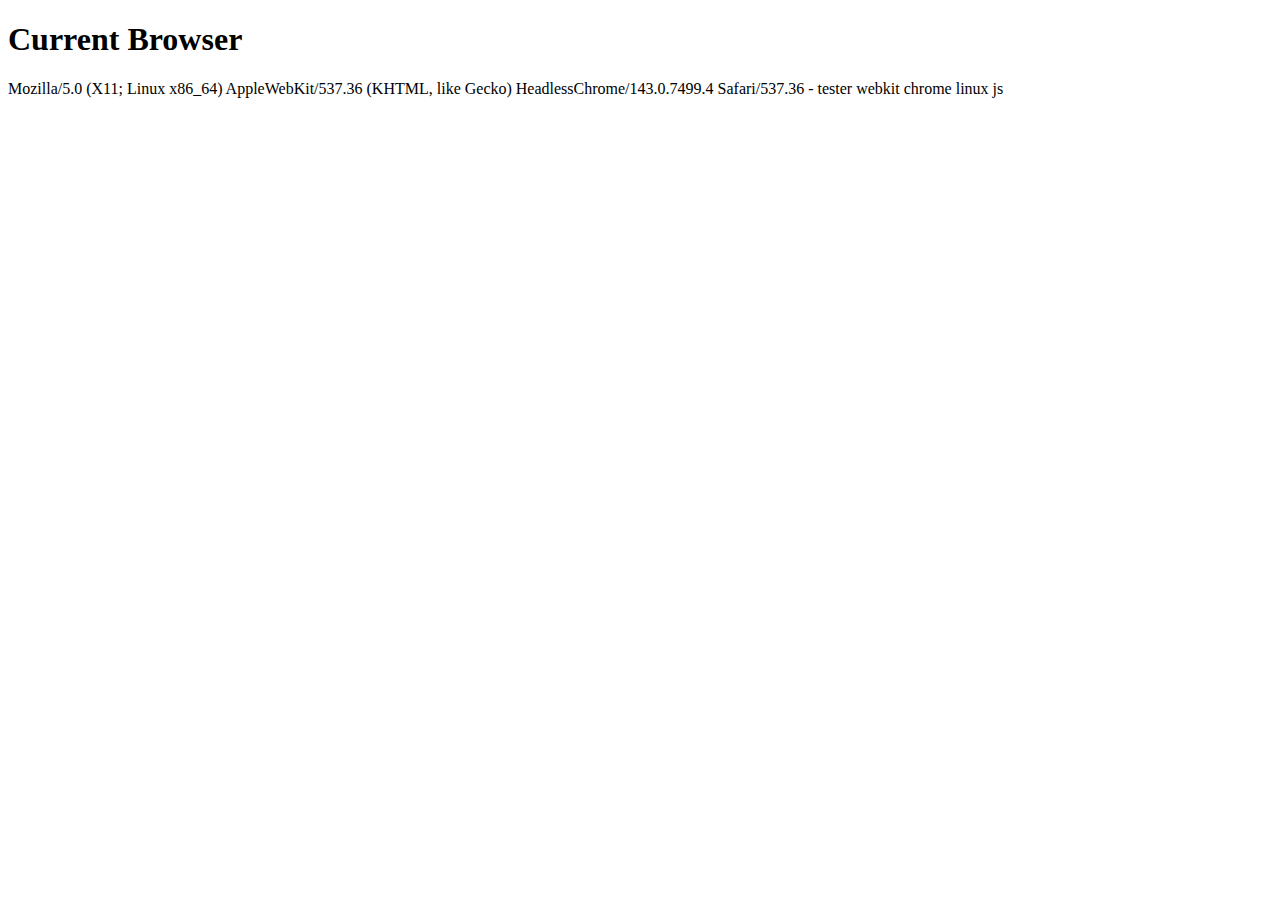
==== commit da1a6d0c: "Merge 958be9be975236eabee97996bcac18850125b1a5 into 56002b8096b435ed1ff4846213fe003f308b0dc0" ====
--- a/tests/tester.html
+++ b/tests/tester.html
@@ -1,227 +1,207 @@
-<!DOCTYPE html>
-<html id="css_browser_selector" class="no-js">
-<head>
-<meta http-equiv="content-type" content="text/html;charset=utf-8">
-<title>CSS Browser Selector Tester: ANDROID</title>
-<link rel="stylesheet" type="text/css" href="style.css" />
-<script src="jquery164.js" type="text/javascript"></script>
-<script src="../css_browser_selector_dev.js" type="text/javascript"></script>
-<script src="generator.js" type="text/javascript"></script>
-
-<script type="text/javascript">
-
-var user_agent_strings = [ 
-
-
-[""," js"],
-	["unprocessable navigator string"," js"],
-
-	["Iron","header"],
-
-	["mozilla/5.0 (windows; u; windows nt 6.1; en-us) applewebkit/532.0 (khtml, like gecko) iron/3.0.197.0 safari/532.0","webkit iron win win7 lang_en lang_en_us js"],
-	["mozilla/5.0 (windows; u; windows nt 5.1; en-us) applewebkit/530.1 (khtml, like gecko) iron/2.0.168.0 safari/530.1","webkit iron win win_xp lang_en lang_en_us js"],
-
-	["Camino","header"],
-
-	["Mozilla/5.0 (Macintosh; U; Intel Mac OS X; en; rv:1.8.1.6) Gecko/20070809 Camino/1.5.1","gecko mac lang_en js"],
-	["Mozilla/5.0 (Macintosh; U; Intel Mac OS X; en-US; rv:1.8.0.1) Gecko/20060118 Camino/1.0b2+","gecko mac lang_en lang_en_us js"],
-	["Mozilla/5.0 (Macintosh; U; PPC Mac OS X Mach-O; en-US; rv:1.5b) Gecko/20030917 Camino/0.7+","gecko mac lang_en lang_en_us js"],
-	["Mozilla/5.0 (Macintosh; U; PPC Mac OS X; en-US; rv:1.0.1) Gecko/20021104 Chimera/0.6","gecko mac lang_en lang_en_us js"],
-
-	["Chrome","header"],
-
-	["Mozilla/5.0 (Windows; U; Windows NT 5.1; en-US) AppleWebKit/525.13 (KHTML, like Gecko) Chrome/0.2.149.27 Safari/525.13","webkit chrome chrome0 chrome0_2 win win_xp lang_en lang_en_us js"],
-
-	["Firefox","header"],
-
-	["mozilla/5.0 (macintosh; u; intel mac os x 10.6; en-us;) gecko/20100401 firefox/6.0a2","gecko firefox firefox6 firefox6_0 mac mac10_6 lang_en lang_en_us js"],
-	["mozilla/5.0 (macintosh; u; intel mac os x 10.5; en-gb;) gecko/20090624 firefox/5.0","gecko firefox firefox5 firefox5_0 mac mac10_5 lang_en lang_en_gb js"],
-	["mozilla/5.0 (macintosh; u; intel mac os x 10.6; en-us; rv:1.9.2.3) gecko/20100401 firefox/3.6.3 gtb7.0","gecko firefox firefox3 firefox3_6 mac mac10_6 lang_en lang_en_us js"],
-	["mozilla/5.0 (macintosh; u; intel mac os x 10.5; en-gb; rv:1.9.1) gecko/20090624 firefox/3.5","gecko firefox firefox3 firefox3_5 mac mac10_5 lang_en lang_en_gb js"],
-	["Mozilla/5.0 (Macintosh; U; Intel Mac OS X; en-US; rv:1.8.1.6) Gecko/20070725 Firefox/2.0.0.6","gecko firefox firefox2 firefox2_0 mac lang_en lang_en_us js"],
-	["Mozilla/5.0 (X11; U; Darwin Power Macintosh; en-US; rv:1.8.0.12) Gecko/20070803 Firefox/1.5.0.12 Fink Community Edition","gecko firefox firefox1 firefox1_5 mac lang_en lang_en_us js"],
-	["Mozilla/5.0 (Windows; u; Windows NT 5.1; en-us; rv:1.9.0.1) Gecko/2008070208 Firefox/3.0.1","gecko firefox firefox3 firefox3_0 win win_xp lang_en lang_en_us js"],
-	["Mozilla/5.0 (Windows; U; Windows NT 6.0; en-US; rv:1.9a7) Gecko/2007080210 GranParadiso/3.0a7","gecko win vista lang_en lang_en_us js"],
-	["Mozilla/5.0 (Windows; U; Windows NT 5.1; en-US; rv:1.9b2pre) Gecko/2007120505 Minefield/3.0b2pre","gecko win win_xp lang_en lang_en_us js"],
-	["Mozilla/5.0 (Windows; U; Windows NT 6.0; en-GB; rv:1.8.1.11) Gecko/20071127 Firefox/2.0.0.11","gecko firefox firefox2 firefox2_0 win vista lang_en lang_en_gb js"],
-	["Mozilla/5.0 (Windows; U; Windows NT 5.1; en-US; rv:1.7.13) Gecko/20060410 Firefox/1.0.8","gecko firefox firefox1 firefox1_0 win win_xp lang_en lang_en_us js"],
-	["Mozilla/5.0 (Windows; U; Windows NT 5.1; en-US; rv:1.7.3) Gecko/20041002 Firefox/0.10.1","gecko firefox firefox0 firefox0_10 win win_xp lang_en lang_en_us js"],
-	["Mozilla/5.0 (X11; U; SunOS sun4m; en-US; rv:1.4b) Gecko/20030517 Mozilla Firebird/0.6","gecko linux lang_en lang_en_us js"],
-	["Mozilla/5.0 (Windows; U; WinNT4.0; en-US; rv:1.3a) Gecko/20021207 Phoenix/0.5","gecko win win_nt lang_en lang_en_us js"],
-	["Mozilla/5.0 (Windows; U; Windows NT 5.1; en-US; rv:1.2b) Gecko/20020923 Phoenix/0.1","gecko win win_xp lang_en lang_en_us js"],
-	["Mozilla/3.0 (x86 [en] Windows NT 5.1; Sun)","gecko win win_xp lang_en js"],
-
-	["Navigator","header"],
-
-	["Mozilla/5.0 (Windows; U; Windows NT 5.1; en-US; rv:1.8.1.8pre) Gecko/20071019 Firefox/2.0.0.8 Navigator/9.0.0.1","gecko firefox firefox2 firefox2_0 win win_xp lang_en lang_en_us js"],
-	["Mozilla/5.0 (Windows; U; Windows NT 5.0; en-US; rv:1.7.5) Gecko/20050519 Netscape/8.0.1","gecko win win_2k lang_en lang_en_us js"],
-	["Mozilla/5.0 (Windows; U; Windows NT 5.1; en-US; rv:1.7.2) Gecko/20040804 Netscape/7.2 (ax)","gecko win win_xp lang_en lang_en_us js"],
-	["Mozilla/5.0 (Windows; U; WinNT4.0; en-CA; rv:0.9.4) Gecko/20011128 Netscape6/6.2.1","gecko win win_nt lang_en lang_en_ca js"],
-	["Mozilla/4.8 [en] (X11; U; Linux 2.4.20-8 i686)","gecko linux lang_en js"],
-	["Mozilla/3.01 (WinNT; I) [AXP]","gecko win js"],
-	["Mozilla/2.02 [fr] (WinNT; I)","gecko win lang_fr js"],
-	["Mozilla/0.91 Beta (Windows)","gecko win js"],
-	["Mozilla/0.6 Beta (Windows)","gecko win js"],
-
-	["Konqueror","header"],
-
-	["Mozilla/5.0 (compatible; Konqueror/4.0; Microsoft Windows) KHTML/4.0.80 (like Gecko)","konqueror win js"],
-	["Mozilla/5.0 (compatible; Konqueror/3.92; Microsoft Windows) KHTML/3.92.0 (like Gecko)","konqueror win js"],
-	["Mozilla/5.0 (compatible; Konqueror/3.5; Darwin) KHTML/3.5.6 (like Gecko)","konqueror mac js"],
-	["Mozilla/5.0 (compatible; Konqueror/3.5; Darwin 8.10.0; X11; Power Macintosh; en_US)KHTML/3.5.6 (like Gecko)","konqueror mac js"],
-	["Mozilla/5.0 (compatible; Konqueror/3.5; Linux; X11; x86_64) KHTML/3.5.6 (like Gecko) (Kubuntu)","konqueror linux js"],
-	["Mozilla/5.0 (compatible; Konqueror/3.4; CYGWIN_NT-5.1) KHTML/3.4.89 (like Gecko)","konqueror win js"],
-	["Mozilla/5.0 (compatible; Konqueror/3.5; Linux 2.6.14-kanotix-6; X11) KHTML/3.5.3 (like Gecko) (Debian package 4:3.5.3-1)","konqueror linux js"],
-	["Mozilla/5.0 (compatible; Konqueror/3.5; Linux; X11; i686; en_US) KHTML/3.5.3 (like Gecko)","konqueror linux js"],
-	["Mozilla/5.0 (compatible; Konqueror/3.4; Linux) KHTML/3.4.3 (like Gecko) (Kubuntu package 4:3.4.3-0ubuntu1)","konqueror linux js"],
-	["Mozilla/5.0 (compatible; Konqueror/3.4; FreeBSD) KHTML/3.4.3 (like Gecko)","konqueror freebsd js"],
-	["Mozilla/5.0 (compatible; Konqueror/3.4; Linux 2.6.8; X11; i686; en_US) KHTML/3.4.0 (like Gecko)","konqueror linux js"],
-	["Mozilla/5.0 (compatible; Konqueror/3.4; Linux) KHTML/3.4.1 (like Gecko)","konqueror linux js"],
-	["Mozilla/5.0 (compatible; Konqueror/3.4; Linux 2.6.8; X11; i686; en_US) KHTML/3.4.0 (like Gecko)","konqueror linux js"],
-	["Mozilla/5.0 (compatible; Konqueror/3.3; Linux 2.6.8.1-24mdk; X11; i686; en_GB, en_US) (KHTML, like Gecko)","konqueror linux js"],
-	["Mozilla/5.0 (compatible; Konqueror/3.3; Linux) (KHTML, like Gecko)","konqueror linux js"],
-	["Mozilla/5.0 (compatible; Konqueror/3.2; Linux 2.6.7-3ajp; X11; i686) (KHTML, like Gecko)","konqueror linux js"],
-	["Mozilla/5.0 (compatible; Konqueror/3.2; FreeBSD) (KHTML, like Gecko)","konqueror freebsd js"],
-	["Mozilla/5.0 (compatible; Konqueror/3.1; Linux 2.4.20)","konqueror linux js"],
-	["Mozilla/5.0 (compatible; Konqueror/3.1; Linux; X11; i686)","konqueror linux js"],
-	["Mozilla/5.0 (compatible; Konqueror/3.1; Linux 2.4.19-32mdkenterprise; X11; i686; ar, en_US)","konqueror linux js"],
-	["Mozilla/5.0 (compatible; Konqueror/2.1.1; X11)","konqueror linux js"],
-
-	["Opera","header"],
-
-	["opera/9.80 (x11; linux i686; u; en) presto/2.2.15 version/10.01","opera opera10 opera10_01 linux lang_en js"],
-	["Opera/9.80 (X11; Linux x86_64; U; en) Presto/2.2.15 Version/10.10","opera opera10 opera10_10 linux lang_en js"],
-	["opera/9.80 (windows nt 6.0; u; en) presto/2.2.15 version/10.00","opera opera10 opera10_00 win vista lang_en js"],
-	["opera/9.50 (j2me/midp; opera mini/ 4.1.11320/546; u; pt)","opera opera9 opera9_50 mobile j2me lang_pt js"],
-	["Opera/10.00 (Macintosh; Intel Mac OS X; u; en) presto/2.2.0","opera opera10 opera10_00 mac lang_en js"],
-	["Opera/9.20 (Macintosh; Intel Mac OS X; U; en)","opera opera9 opera9_20 mac lang_en js"],
-	["Opera/9.02 (Windows NT 5.0; U; en)","opera opera9 opera9_02 win win_2k lang_en js"],
-	["Opera/9.00 (Windows NT 4.0; U; en)","opera opera9 opera9_00 win win_nt lang_en js"],
-	["Opera/9.00 (X11; Linux i686; U; en)","opera opera9 opera9_00 linux lang_en js"],
-	["Opera/9.00 (Windows NT 5.1; U; en)","opera opera9 opera9_00 win win_xp lang_en js"],
-	["Opera/9.0 (Windows NT 5.1; U; en)","opera opera9 opera9_0 win win_xp lang_en js"],
-	["Opera/9.0 (Macintosh; PPC Mac OS X; U; en)","opera opera9 opera9_0 mac lang_en js"],
-	["Mozilla/4.0 (compatible; MSIE 6.0; Windows NT 5.1; en) Opera 9.0","opera opera9 opera9_0 win win_xp lang_en js"],
-	["Mozilla/4.0 (compatible; MSIE 6.0; Windows CE; PPC; 480x640) Opera 8.60 [en]","opera opera8 opera8_60 win lang_ce js"],
-	["Opera/8.5 (Macintosh; PPC Mac OS X; U; en)","opera opera8 opera8_5 mac lang_en js"],
-	["Mozilla/5.0 (Macintosh; PPC Mac OS X; U; en) Opera 8.5","opera opera8 opera8_5 mac lang_en js"],
-	["Mozilla/4.0 (compatible; MSIE 6.0; Mac_PowerPC Mac OS X; en) Opera 8.5","opera opera8 opera8_5 mac lang_en js"],
-	["Opera/8.0 (Macintosh; PPC Mac OS X; U; en)","opera opera8 opera8_0 mac lang_en js"],
-	["Mozilla/5.0 (Macintosh; PPC Mac OS X; U; en) Opera 8.0","opera opera8 opera8_0 mac lang_en js"],
-	["Mozilla/4.0 (compatible; MSIE 6.0; Mac_PowerPC Mac OS X; en) Opera 8.0","opera opera8 opera8_0 mac lang_en js"],
-	["Opera/8.01 (Windows NT 5.1)","opera opera8 opera8_01 win win_xp js"],
-	["Mozilla/5.0 (Windows NT 5.1; U; en) Opera 8.01","opera opera8 opera8_01 win win_xp lang_en js"],
-	["Mozilla/5.0 (Windows NT 5.1; U; en) Opera 8.00","opera opera8 opera8_00 win win_xp lang_en js"],
-	["Mozilla/4.0 (compatible; MSIE 6.0; Windows NT 5.1; en) Opera 8.00","opera opera8 opera8_00 win win_xp lang_en js"],
-	["Opera/8.00 (Windows NT 5.1; U; en)","opera opera8 opera8_00 win win_xp lang_en js"],
-	["Mozilla/5.0 (X11; Linux i386; U) Opera 7.60 [en-GB]","opera opera7 opera7_60 linux lang_en lang_en_gb js"],
-	["Opera/7.60 (Windows NT 5.2; U) [en] (IBM EVV/3.0/EAK01AG9/LE)","opera opera7 opera7_60 win win_xp lang_en js"],
-	["Opera/7.54 (Windows NT 5.1; U) [pl]","opera opera7 opera7_54 win win_xp lang_pl js"],
-	["Opera/7.50 (X11; Linux i686; U) [en]","opera opera7 opera7_50 linux lang_en js"],
-	["Mozilla/5.0 (X11; Linux i686; U) Opera 7.50 [en]","opera opera7 opera7_50 linux lang_en js"],
-	["Mozilla/4.0 (compatible; MSIE 6.0; X11; Linux i686) Opera 7.20 [en]","opera opera7 opera7_20 linux lang_en js"],
-	["Opera/7.11 (Windows NT 5.1; U) [en]","opera opera7 opera7_11 win win_xp lang_en js"],
-	["Mozilla/4.0 (compatible; MSIE 6.0; Windows ME) Opera 7.11 [en]","opera opera7 opera7_11 win lang_me js"],
-	["Mozilla/4.0 (compatible; MSIE 6.0; MSIE 5.5; Windows NT 5.0) Opera 7.02 Bork-edition [en]","opera opera7 opera7_02 win win_2k lang_en js"],
-	["Mozilla/4.0 (compatible; MSIE 6.0; MSIE 5.5; Windows NT 4.0) Opera 7.0 [en]","opera opera7 opera7_0 win win_nt lang_en js"],
-	["Mozilla/4.0 (compatible; MSIE 5.0; Windows 2000) Opera 6.0 [en]","opera opera6 opera6_0 win lang_en js"],
-	["Mozilla/4.0 (compatible; MSIE 5.0; Windows 95) Opera 6.01 [en]","opera opera6 opera6_01 win lang_en js"],
-	["Mozilla/4.0 (compatible; MSIE 5.0; Mac_PowerPC) Opera 5.0 [en]","opera opera5 opera5_0 mac lang_en js"],
-
-	["Internet Explorer","header"],
-
-	["mozilla/4.0 (compatible; msie 8.0; windows nt 5.1; trident/4.0;	mozilla/4.0 (compatible; msie 6.0; windows nt 5.1; sv1) ; .net clr 1.1.4322; .net clr 2.0.50727; .net clr 3.0.4506.2152; .net clr 3.5.30729; ofirefoxiceliveconnector.1.4; ofirefoxicelivepatch.1.3)","ie ie8 win win_xp js"],
-	["Mozilla/4.0 (compatible; MSIE 8.0; Windows NT 6.2; Trident/4.0; SLCC2; .NET CLR 2.0.50727; .NET CLR 3.5.30729; .NET CLR 3.0.30729; Media Center PC 6.0)","ie ie8 win win8 js"],
-	["Mozilla/4.0 (compatible; MSIE 8.0; Windows NT 6.1; WOW64; Trident/4.0; SLCC2; Media Center PC 6.0; InfoPath.2; MS-RTC LM 8)","ie ie8 win win7 js"],
-	["Mozilla/4.0 (compatible; MSIE 8.0; Windows NT 6.1; WOW64; Trident/4.0; SLCC2; .NET CLR 2.0.50727; InfoPath.2)","ie ie8 win win7 js"],
-	["Mozilla/4.0 (compatible; MSIE 8.0; Windows NT 6.1; WOW64; Trident/4.0; SLCC2; .NET CLR 2.0.50727; .NET CLR 3.5.30729; .NET CLR 3.0.30729; Media Center PC 6.0; Zune 3.0)","ie ie8 win win7 js"],
-	["Mozilla/4.0 (compatible; MSIE 8.0; Windows NT 6.1; WOW64; Trident/4.0; SLCC2; .NET CLR 2.0.50727; .NET CLR 3.5.30729; .NET CLR 3.0.30729; Media Center PC 6.0; MS-RTC LM 8)","ie ie8 win win7 js"],
-	["Mozilla/4.0 (compatible; MSIE 8.0; Windows NT 6.1; WOW64; Trident/4.0; SLCC2; .NET CLR 2.0.50727; .NET CLR 3.5.30729; .NET CLR 3.0.30729; Media Center PC 6.0; InfoPath.3)","ie ie8 win win7 js"],
-	["Mozilla/4.0 (compatible; MSIE 8.0; Windows NT 6.1; WOW64; Trident/4.0; SLCC2; .NET CLR 2.0.50727; .NET CLR 3.5.30729; .NET CLR 3.0.30729; Media Center PC 6.0; InfoPath.2; OfirefoxiceLiveConnector.1.3; OfirefoxiceLivePatch.0.0; Zune 3.0; MS-RTC LM 8)","ie ie8 win win7 js"],
-	["Mozilla/4.0 (compatible; MSIE 8.0; Windows NT 6.1; WOW64; Trident/4.0; SLCC2; .NET CLR 2.0.50727; .NET CLR 3.5.30729; .NET CLR 3.0.30729; Media Center PC 6.0; InfoPath.2; MS-RTC LM 8)","ie ie8 win win7 js"],
-	["Mozilla/4.0 (compatible; MSIE 8.0; Windows NT 6.1; WOW64; Trident/4.0; SLCC2; .NET CLR 2.0.50727; .NET CLR 3.5.30729; .NET CLR 3.0.30729; Media Center PC 6.0; .NET CLR 4.0.20402; MS-RTC LM 8)","ie ie8 win win7 js"],
-	["Mozilla/4.0 (compatible; MSIE 8.0; Windows NT 6.1; WOW64; Trident/4.0; SLCC2; .NET CLR 2.0.50727; .NET CLR 3.5.30729; .NET CLR 3.0.30729; Media Center PC 6.0; .NET CLR 1.1.4322; InfoPath.2)","ie ie8 win win7 js"],
-	["Mozilla/4.0 (compatible; MSIE 8.0; Windows NT 6.1; WOW64; Trident/4.0; SLCC2; .NET CLR 2.0.50727; .NET CLR 3.5.30729; .NET CLR 3.0.30729; InfoPath.3; .NET CLR 4.0.20506)","ie ie8 win win7 js"],
-	["Mozilla/4.0 (compatible; MSIE 8.0; Windows NT 6.1; WOW64; Trident/4.0; SLCC2; .NET CLR 2.0.50727; .NET CLR 3.5.30729; .NET CLR 3.0.30729)","ie ie8 win win7 js"],
-	["Mozilla/4.0 (compatible; MSIE 8.0; Windows NT 6.1; Win64; x64; Trident/4.0; .NET CLR 2.0.50727; SLCC2; .NET CLR 3.5.30729; .NET CLR 3.0.30729; Media Center PC 6.0; Tablet PC 2.0)","ie ie8 win win7 js"],
-	["Mozilla/4.0 (compatible; MSIE 8.0; Windows NT 6.1; Win64; x64; Trident/4.0; .NET CLR 2.0.50727; SLCC2; .NET CLR 3.5.30729; .NET CLR 3.0.30729; Media Center PC 6.0; .NET CLR 3.0.04506; Media Center PC 5.0; SLCC1)","ie ie8 win win7 js"],
-	["Mozilla/4.0 (compatible; MSIE 8.0; Windows NT 6.1; Win64; x64; Trident/4.0; .NET CLR 2.0.50727; SLCC2; .NET CLR 3.5.30729; .NET CLR 3.0.30729; Media Center PC 6.0)","ie ie8 win win7 js"],
-	["Mozilla/4.0 (compatible; MSIE 8.0; Windows NT 6.1; Win64; x64; Trident/4.0)","ie ie8 win win7 js"],
-	["Mozilla/4.0 (compatible; MSIE 8.0; Windows NT 6.1; Trident/4.0; SLCC2; .NET CLR 2.0.50727; .NET CLR 3.5.30729; .NET CLR 3.0.30729; Media Center PC 6.0; Tablet PC 2.0; .NET CLR 3.0.04506; Media Center PC 5.0; SLCC1)","ie ie8 win win7 js"],
-	["Mozilla/4.0 (compatible; MSIE 8.0; Windows NT 6.1; Trident/4.0; SLCC2; .NET CLR 2.0.50727; .NET CLR 3.5.30729; .NET CLR 3.0.30729; Media Center PC 6.0; FDM; Tablet PC 2.0; .NET CLR 4.0.20506; OfirefoxiceLiveConnector.1.4; OfirefoxiceLivePatch.1.3)","ie ie8 win win7 js"],
-	["Mozilla/4.0 (compatible; MSIE 8.0; Windows NT 6.1; Trident/4.0; SLCC2; .NET CLR 2.0.50727; .NET CLR 3.5.30729; .NET CLR 3.0.30729; Media Center PC 6.0; .NET CLR 3.0.04506; Media Center PC 5.0; SLCC1; Tablet PC 2.0)","ie ie8 win win7 js"],
-	["Mozilla/4.0 (compatible; MSIE 8.0; Windows NT 6.1; Trident/4.0; SLCC2; .NET CLR 2.0.50727; .NET CLR 3.5.30729; .NET CLR 3.0.30729; Media Center PC 6.0; .NET CLR 1.1.4322; InfoPath.2)","ie ie8 win win7 js"],
-	["mozilla/4.0 (compatible; msie 8.0; windows nt 6.0; trident/4.0; slcc1; .net clr 2.0.50727; wwtclient2; infopath.2; ofirefoxiceliveconnector.1.3; ofirefoxicelivepatch.0.0; .net clr 3.0.30618; .net clr 3.5.30729)","ie ie8 win vista js"],
-	["Mozilla/4.0 (compatible; MSIE 8.0; Windows NT 6.0)","ie ie8 win vista js"],
-	["Mozilla/4.0 (compatible; MSIE 7.0b; Windows NT 6.0","ie ie7 win vista js"],
-	["Mozilla/4.0 (compatible; MSIE 7.0; Windows NT 6.0; WOW64; SLCC1; .NET CLR 2.0.50727; .NET CLR 3.0.04506; Media Center PC 5.0; .NET CLR 1.1.4322; Windows-Media-Player/10.00.00.3990; InfoPath.2","ie ie7 win vista js"],
-	["Mozilla/4.0 (compatible; MSIE 7.0; Windows NT 5.1; .NET CLR 1.1.4322; InfoPath.1; .NET CLR 2.0.50727; .NET CLR 3.0.04506.30; Dealio Deskball 3.0)","ie ie7 win win_xp js"],
-	["Mozilla/4.0 (compatible; MSIE 6.0; Windows NT 5.1; SV1; NeosBrowser; .NET CLR 1.1.4322; .NET CLR 2.0.50727)","ie ie6 win win_xp js"],
-	["Mozilla/4.0 (compatible; MSIE 5.5; Windows 98)","ie ie5 win js"],
-	["Mozilla/4.0 (compatible; MSIE 5.22; Mac_PowerPC)","ie ie5 mac js"],
-	["Mozilla/4.0 (compatible; MSIE 5.0; Windows NT; DigExt)","ie ie5 win lang_nt js"],
-	["Mozilla/4.0 (compatible; MSIE 4.01; Windows NT 5.0)","ie ie4 win win_2k js"],
-	["Mozilla/2.0 (compatible; MSIE 3.02; Windows CE; 240x320)","ie ie3 win lang_ce js"],
-	["Mozilla/1.22 (compatible; MSIE 2.0; Windows 95)","ie ie2 win js"],
-
-	["Safari","header"],
-
-	["Mozilla/5.0 (Windows; U; Windows NT 5.1; ru-RU) AppleWebKit/533.18.1 (KHTML, like Gecko) Version/5.0.2 Safari/533.18.5","webkit safari safari5 safari5_0 win win_xp lang_ru lang_ru_ru js"],
-	["Mozilla/5.0 (Macintosh; U; Intel Mac OS X 10_5_8; zh-cn) AppleWebKit/533.18.1 (KHTML, like Gecko) Version/5.0.2 Safari/533.18.5","webkit safari safari5 safari5_0 mac mac10_5 lang_zh lang_zh_cn js"],
-	["Mozilla/5.0 (iPod; U; CPU iPhone OS 4_3_3 like Mac OS X; ja-jp) AppleWebKit/533.17.9 (KHTML, like Gecko) Version/5.0.2 Mobile/8J2 Safari/6533.18.5","webkit safari safari5 safari5_0 mobile iphone lang_ja lang_ja_jp js"],
-	["Mozilla/5.0(iPad; U; CPU iPhone OS 3_2 like Mac OS X; en-us) AppleWebKit/531.21.10 (KHTML, like Gecko) Version/4.0.4 Mobile/7B314 Safari/531.21.10gin_lib.cc","webkit safari safari4 safari4_0 mobile iphone lang_en lang_en_us js"],
-	["Mozilla/5.0 (iPad;U;CPU OS 3_2_2 like Mac OS X; en-us) AppleWebKit/531.21.10 (KHTML, like Gecko) Version/4.0.4 Mobile/7B500 Safari/531.21.10","webkit safari safari4 safari4_0 mobile ipad lang_en lang_en_us js"],
-	["mozilla/5.0 (windows; u; windows nt 6.0; pt-br) applewebkit/528.16 (khtml, like gecko) version/4.0 safari/528.16","webkit safari safari4 safari4_0 win vista lang_pt lang_pt_br js"],
-	["Mozilla/5.0 (Macintosh; U; Intel Mac OS X; en-gb) AppleWebKit/523.10.6 (KHTML, like Gecko) Version/3.0.4 Safari/523.10.6","webkit safari safari3 safari3_0 mac lang_en lang_en_gb js"],
-	["Mozilla/5.0 (iPod; U; CPU like Mac OS X; en) AppleWebKit/420.1 (KHTML, like Gecko) Version/3.0 Mobile/3A100a Safari/419.3","webkit safari safari3 safari3_0 mobile ipod lang_en js"],
-	["Mozilla/5.0 (iPhone; U; CPU like Mac OS X; en) AppleWebKit/420+ (KHTML, like Gecko) Version/3.0 Mobile/1C28 Safari/419.3","webkit safari safari3 safari3_0 mobile iphone lang_en js"],
-	["Mozilla/5.0 (iPad; U; CPU OS 3_2 like Mac OS X; en-us) AppleWebKit/531.21.10 (KHTML, like Gecko) Version/4.0.4 Mobile/7B334b Safari/531.21.10","webkit safari safari4 safari4_0 mobile ipad lang_en lang_en_us js"],
-	["Mozilla/5.0 (Macintosh; U; Intel Mac OS X; en) AppleWebKit/522.11.1 (KHTML, like Gecko) Version/3.0.3 Safari/522.12.1","webkit safari safari3 safari3_0 mac lang_en js"],
-	["Mozilla/5.0 (Windows; U; Windows NT 5.1; bg) AppleWebKit/522.13.1 (KHTML, like Gecko) Version/3.0.2 Safari/522.13.1","webkit safari safari3 safari3_0 win win_xp lang_bg js"],
-	["Mozilla/5.0 (Windows; U; Windows NT 5.1; ru) AppleWebKit/522.11.3 (KHTML, like Gecko) Version/3.0 Safari/522.11.3","webkit safari safari3 safari3_0 win win_xp lang_ru js"],
-	["Mozilla/5.0 (Macintosh; U; Intel Mac OS X; en) AppleWebKit/419.3 (KHTML, like Gecko) Safari/419.3","webkit safari safari2_0 mac lang_en js"],
-	["Mozilla/5.0 (Macintosh; U; PPC Mac OS X; en) AppleWebKit/418.8 (KHTML, like Gecko) Safari/419.3","webkit safari safari2_0 mac lang_en js"],
-	["Mozilla/5.0 (Macintosh; U; PPC Mac OS X; en) AppleWebKit/417.9 (KHTML, like Gecko) Safari/417.8","webkit safari safari2_0 mac lang_en js"],
-	["Mozilla/5.0 (Macintosh; U; Intel Mac OS X; en) AppleWebKit/417.3 (KHTML, like Gecko) Safari/417.2","webkit safari safari2_0 mac lang_en js"],
-	["Mozilla/5.0 (Macintosh; U; PPC Mac OS X; en) AppleWebKit/412 (KHTML, like Gecko) Safari/412","webkit safari safari2_0 mac lang_en js"],
-	["Mozilla/5.0 (Macintosh; U; PPC Mac OS X; fr-fr) AppleWebKit/312.5.1 (KHTML, like Gecko) Safari/312.3.1","webkit safari safari1_3 mac lang_fr lang_fr_fr js"],
-	["Mozilla/5.0 (Macintosh; U; PPC Mac OS X; fr-fr) AppleWebKit/312.5 (KHTML, like Gecko) Safari/312.3","webkit safari safari1_3 mac lang_fr lang_fr_fr js"],
-	["Mozilla/5.0 (Macintosh; U; PPC Mac OS X; en) AppleWebKit/124 (KHTML, like Gecko) Safari/125.1","webkit safari safari1_2 mac lang_en js"],
-	["Mozilla/5.0 (Macintosh; U; PPC Mac OS X; en) AppleWebKit/106.2 (KHTML, like Gecko) Safari/100.1","webkit safari mac lang_en js"],
-	["Mozilla/5.0 (Macintosh; U; PPC Mac OS X; es) AppleWebKit/85 (KHTML, like Gecko) Safari/85","webkit safari safari1_0 mac lang_es js"],
-	["Mozilla/5.0 (Macintosh; U; PPC Mac OS X; en-us) AppleWebKit/74 (KHTML, like Gecko) Safari/74","webkit safari mac lang_en lang_en_us js"],
-	["Mozilla/5.0 (Macintosh; U; PPC Mac OS X; en) AppleWebKit/51 (like Gecko) Safari/51","webkit safari mac lang_en js"],
-
-	["WebTV","header"],
-
-	["Mozilla/4.0 WebTV/2.8 (compatible; MSIE 4.0)","gecko webtv js"],
-
-	["android","header"],
-
-	["Mozilla/5.0 (Linux; U; Android 2.3.5; en-us; HTC Vision Build/GRI40) AppleWebKit/533.1 (KHTML, like Gecko) Version/4.0 Mobile Safari/533.1","android android4 android4_0 device_htc_vision mobile linux lang_en lang_en_us js"],
-
-	["Blackberry","header"],
-
-	["blackberry9550/5.0.0.713 profile/midp-2.1 configuration/cldc-1.1 vendorid/105","blackberry blackberry9550 midp2 midp2_1 cldc1 cldc1_1 mobile js"],
-	["Mozilla/5.0 (BlackBerry; U; BlackBerry 9700; pt) AppleWebKit/534.8+ (KHTML, like Gecko) Version/6.0.0.546 Mobile Safari/534.8+","blackberry blackberry6 blackberry6_0 mobile lang_pt js"],
-	["Mozilla/5.0 (BlackBerry; U; BlackBerry 9850; en-US) AppleWebKit/534.11+ (KHTML, like Gecko) Version/7.0.0.115 Mobile Safari/534.11+","blackberry blackberry7 blackberry7_0 mobile lang_en lang_en_us js"],
-
-	["opera j2me","header"],
-
-	["Opera/9.80 (J2ME/MIDP; Opera Mini/9.80 (S60; SymbOS; Opera Mobi/23.348; U; en) Presto/2.5.25 Version/10.54","opera opera10 opera10_54 mobile j2me lang_en js"],
-	["Opera/9.80 (J2ME/MIDP; Opera Mini/6.24288/25.729; U; en) Presto/2.5.25 Version/10.54","opera opera10 opera10_54 mobile j2me lang_en js"],
-	["Opera/9.80 (Series 60; Opera Mini/5.1.22783/23.334; U; en) Presto/2.5.25 Version/10.54","opera opera10 opera10_54 lang_en js"]
-
-	
-];
-
-</script>
-</head>
-<body>
-
-</body>
+<!DOCTYPE html PUBLIC "-//W3C//DTD XHTML 1.0 Strict//EN" "http://www.w3.org/TR/xhtml1/DTD/xhtml1-strict.dtd">
+<html xmlns="http://www.w3.org/1999/xhtml" xml:lang="en" id="html" class="tester">
+	<head>
+		<meta http-equiv="content-type" content="text/html;charset=utf-8" />
+		<title>CSS Browser Selector Tester</title>
+		<script src="../css_browser_selector.js" type="text/javascript"></script>
+		<script src="jquery-1.2.6.min.js" type="text/javascript"></script>
+	</head>
+
+    <body>
+
+
+	<script type="text/javascript" charset="utf-8">
+		var user_agent_strings = [
+			[""," "],
+			["unprocessable navigator string"," "],
+			// Iron
+			["mozilla/5.0 (windows; u; windows nt 6.1; en-us) applewebkit/532.0 (khtml, like gecko) iron/3.0.197.0 safari/532.0",    "webkit iron win"],
+			["mozilla/5.0 (windows; u; windows nt 5.1; en-us) applewebkit/530.1 (khtml, like gecko) iron/2.0.168.0 safari/530.1",    "webkit iron win"], // iron
+			// Camino
+			["Mozilla/5.0 (Macintosh; U; Intel Mac OS X; en; rv:1.8.1.6) Gecko/20070809 Camino/1.5.1"      , "gecko mac"], // camino
+			["Mozilla/5.0 (Macintosh; U; Intel Mac OS X; en-US; rv:1.8.0.1) Gecko/20060118 Camino/1.0b2+"  , "gecko mac"], // camino nightly
+			["Mozilla/5.0 (Macintosh; U; PPC Mac OS X Mach-O; en-US; rv:1.5b) Gecko/20030917 Camino/0.7+"  , "gecko mac"], // camino
+			["Mozilla/5.0 (Macintosh; U; PPC Mac OS X; en-US; rv:1.0.1) Gecko/20021104 Chimera/0.6"        , "gecko mac"],  // camino chimera
+			//Chrome
+			["Mozilla/5.0 (Windows; U; Windows NT 5.1; en-US) AppleWebKit/525.13 (KHTML, like Gecko) Chrome/0.A.B.C Safari/525.13", "webkit chrome win"],
+			["Mozilla/5.0 (Windows; U; Windows NT 5.1; en-US) AppleWebKit/525.13 (KHTML, like Gecko) Chrome/0.2.149.27 Safari/525.13", "webkit chrome win"],
+			// Firefox
+                        ["mozilla/5.0 (macintosh; intel mac os x 10.6; rv:5.0) gecko/20100101 firefox/5.0", "gecko ff5 mac"], // firefox 5.0 mac
+			["mozilla/5.0 (macintosh; u; intel mac os x 10.6; en-us; rv:1.9.2.3) gecko/20100401 firefox/3.6.3 gtb7.0", "gecko ff3 ff3_6 mac"], //firefox 3.6 mac
+			["mozilla/5.0 (macintosh; u; intel mac os x 10.5; en-gb; rv:1.9.1) gecko/20090624 firefox/3.5"       , "gecko ff3 ff3_5 mac"], // firefox 3.5 mac
+			["Mozilla/5.0 (Macintosh; U; Intel Mac OS X; en-US; rv:1.8.1.6) Gecko/20070725 Firefox/2.0.0.6"      , "gecko ff2 mac"], // firefox 2 mac
+			["Mozilla/5.0 (X11; U; Darwin Power Macintosh; en-US; rv:1.8.0.12) Gecko/20070803 Firefox/1.5.0.12 Fink Community Edition" , "gecko mac"], // firefox 1.5 darwin
+			["Mozilla/5.0 (Windows; u; Windows NT 5.1; en-us; rv:1.9.0.1) Gecko/2008070208 Firefox/3.0.1"        , "gecko ff3 win"], // firefox 3 win
+			["Mozilla/5.0 (Windows; U; Windows NT 6.0; en-US; rv:1.9a7) Gecko/2007080210 GranParadiso/3.0a7"     , "gecko win vista"], // firefox dev
+			["Mozilla/5.0 (Windows; U; Windows NT 5.1; en-US; rv:1.9b2pre) Gecko/2007120505 Minefield/3.0b2pre"  , "gecko win"], // firefox dev
+			["Mozilla/5.0 (Windows; U; Windows NT 6.0; en-GB; rv:1.8.1.11) Gecko/20071127 Firefox/2.0.0.11"      , "gecko ff2 win vista"], // firefox 2 vista
+			["Mozilla/5.0 (Windows; U; Windows NT 5.1; en-US; rv:1.7.13) Gecko/20060410 Firefox/1.0.8"           , "gecko win"], // firefox 1 xp
+			["Mozilla/5.0 (Windows; U; Windows NT 5.1; en-US; rv:1.7.3) Gecko/20041002 Firefox/0.10.1"           , "gecko win"], // firefox pre v1
+			["Mozilla/5.0 (X11; U; SunOS sun4m; en-US; rv:1.4b) Gecko/20030517 Mozilla Firebird/0.6"             , "gecko linux"], // firefox firebird
+			["Mozilla/5.0 (Windows; U; WinNT4.0; en-US; rv:1.3a) Gecko/20021207 Phoenix/0.5"                     , "gecko win"], // firefox phoenix
+			["Mozilla/5.0 (Windows; U; Windows NT 5.1; en-US; rv:1.2b) Gecko/20020923 Phoenix/0.1"               , "gecko win"], // firefox phoenix xp
+			["Mozilla/3.0 (x86 [en] Windows NT 5.1; Sun)"                                                        , "gecko win"],    // hotjava
+			// Navigator
+			["Mozilla/5.0 (Windows; U; Windows NT 5.1; en-US; rv:1.8.1.8pre) Gecko/20071019 Firefox/2.0.0.8 Navigator/9.0.0.1" , "gecko ff2 win"], // Navigator 9 with Firefox fixes
+			["Mozilla/5.0 (Windows; U; Windows NT 5.0; en-US; rv:1.7.5) Gecko/20050519 Netscape/8.0.1"                         , "gecko win"], // A real Firefox based Netscape 8 with a security patch (already) on Win 2K
+			["Mozilla/5.0 (Windows; U; Windows NT 5.1; en-US; rv:1.7.2) Gecko/20040804 Netscape/7.2 (ax)"                      , "gecko win"], // Netscape 7.2 and still we're wondering what's the (ax)?
+			["Mozilla/5.0 (Windows; U; WinNT4.0; en-CA; rv:0.9.4) Gecko/20011128 Netscape6/6.2.1"                              , "gecko win"], // NS 6.2.1 on NT4.0.
+			["Mozilla/4.8 [en] (X11; U; Linux 2.4.20-8 i686)"                                                                  , "gecko linux"], // NS 4.8 on Redhat 9
+			["Mozilla/3.01 (WinNT; I) [AXP]"                                                                                   , "gecko win"], // NS 3.01 on DEC ALPHA under NT
+			["Mozilla/2.02 [fr] (WinNT; I)"                                                                                    , "gecko win"], // NS 2.02 on MS NT 4.0.
+			["Mozilla/0.91 Beta (Windows)"                                                                                     , "gecko win"], // The ex-new dinosaur string. Netscape 0.91, a pre-1.0 beta release from 1994.
+			["Mozilla/0.6 Beta (Windows)"                                                                                      , "gecko win"],    // The new dinosaur string. Netscape 0.6 on WfWG 3.11.
+			// Konqueror
+			["Mozilla/5.0 (compatible; Konqueror/4.0; Microsoft Windows) KHTML/4.0.80 (like Gecko)"                                     , "konqueror win"], // konqueror win
+			["Mozilla/5.0 (compatible; Konqueror/3.92; Microsoft Windows) KHTML/3.92.0 (like Gecko)"                                    , "konqueror win"], // konqueror win
+			["Mozilla/5.0 (compatible; Konqueror/3.5; Darwin) KHTML/3.5.6 (like Gecko)"                                                 , "konqueror mac"], // konqueror mac
+			["Mozilla/5.0 (compatible; Konqueror/3.5; Darwin 8.10.0; X11; Power Macintosh; en_US)KHTML/3.5.6 (like Gecko)"              , "konqueror mac"], // konqueror darwin
+			["Mozilla/5.0 (compatible; Konqueror/3.5; Linux; X11; x86_64) KHTML/3.5.6 (like Gecko) (Kubuntu)"                           , "konqueror linux"], // konqueror linux
+			["Mozilla/5.0 (compatible; Konqueror/3.4; CYGWIN_NT-5.1) KHTML/3.4.89 (like Gecko)"                                         , "konqueror win"], // konqueror cygwin
+			["Mozilla/5.0 (compatible; Konqueror/3.5; Linux 2.6.14-kanotix-6; X11) KHTML/3.5.3 (like Gecko) (Debian package 4:3.5.3-1)" , "konqueror linux"], // konqueror linux
+			["Mozilla/5.0 (compatible; Konqueror/3.5; Linux; X11; i686; en_US) KHTML/3.5.3 (like Gecko)"                                , "konqueror linux"], // konqueror suse linux
+			["Mozilla/5.0 (compatible; Konqueror/3.4; Linux) KHTML/3.4.3 (like Gecko) (Kubuntu package 4:3.4.3-0ubuntu1)"               , "konqueror linux"], // konqueror ubuntu
+			["Mozilla/5.0 (compatible; Konqueror/3.4; FreeBSD) KHTML/3.4.3 (like Gecko)"                                                , "konqueror freebsd"], // konqueror freebsd
+			["Mozilla/5.0 (compatible; Konqueror/3.4; Linux 2.6.8; X11; i686; en_US) KHTML/3.4.0 (like Gecko)"                          , "konqueror linux"], // konqueror mandriva
+			["Mozilla/5.0 (compatible; Konqueror/3.4; Linux) KHTML/3.4.1 (like Gecko)"                                                  , "konqueror linux"], // konqueror mandriva
+			["Mozilla/5.0 (compatible; Konqueror/3.4; Linux 2.6.8; X11; i686; en_US) KHTML/3.4.0 (like Gecko)"                          , "konqueror linux"], // konqueror Slaware Linux 10
+			["Mozilla/5.0 (compatible; Konqueror/3.3; Linux 2.6.8.1-24mdk; X11; i686; en_GB, en_US) (KHTML, like Gecko)"                , "konqueror linux"], // Konqueror/KDE Version 3.3 on Linux Mandrake 10.1
+			["Mozilla/5.0 (compatible; Konqueror/3.3; Linux) (KHTML, like Gecko)"                                                       , "konqueror linux"], // Konqueror/KDE Version 3.3 on Linux Mandrake 10.1
+			["Mozilla/5.0 (compatible; Konqueror/3.2; Linux 2.6.7-3ajp; X11; i686) (KHTML, like Gecko)"                                 , "konqueror linux"], // Konqueror/KDE Version 3.2 on Linux Mandrake 10.0
+			["Mozilla/5.0 (compatible; Konqueror/3.2; FreeBSD) (KHTML, like Gecko)"                                                     , "konqueror freebsd"], // Konqueror/KDE Version 3.2 on FreeBSD
+			["Mozilla/5.0 (compatible; Konqueror/3.1; Linux 2.4.20)"                                                                    , "konqueror linux"], // Konqueror/KDE Version 3.1 on Linux
+			["Mozilla/5.0 (compatible; Konqueror/3.1; Linux; X11; i686)"                                                                , "konqueror linux"], // Konqueror Linux Mandrake 9.0 under X windows
+			["Mozilla/5.0 (compatible; Konqueror/3.1; Linux 2.4.19-32mdkenterprise; X11; i686; ar, en_US)"                              , "konqueror linux"], // Konqueror on KDE 3.1 on Linux Mandrake 9.0 under X windows
+			["Mozilla/5.0 (compatible; Konqueror/2.1.1; X11)"                                                                           , "konqueror linux"],  // Konqueror 2.1.1 (KDE) on Linux Mandrake 8.0 under X windows
+			// Opera
+			["opera/9.80 (x11; linux i686; u; en) presto/2.2.15 version/10.01"                           , "opera opera10 linux"], // Opera 10.01
+			["Opera/9.80 (X11; Linux x86_64; U; en) Presto/2.2.15 Version/10.10"                         , "opera opera10 linux"], // Opera 10.10
+			["opera/9.80 (windows nt 6.0; u; en) presto/2.2.15 version/10.00"                            , "opera opera10 win vista"], // Opera 10
+			["opera/9.50 (j2me/midp; opera mini/ 4.1.11320/546; u; pt)"                                  , "opera opera9 mobile j2me"], // Opera Mini 10.00 on MAC with OS X
+			["Opera/10.00 (Macintosh; Intel Mac OS X; u; en) presto/2.2.0"                               , "opera opera10 mac"], // Opera 10.00 on MAC with OS X
+			["Opera/9.20 (Macintosh; Intel Mac OS X; U; en)"                                             , "opera opera9 mac"], // Opera 9.20 on MAC with OS X
+			["Opera/9.02 (Windows NT 5.0; U; en)"                                                        , "opera opera9 win"], // Opera 9.02 on Win 2K
+			["Opera/9.00 (Windows NT 4.0; U; en)"                                                        , "opera opera9 win"], // Opera 9.0 on Windows NT 4.0
+			["Opera/9.00 (X11; Linux i686; U; en)"                                                       , "opera opera9 linux"], // Opera 9.0 on linux 2.6, static Qt installation
+			["Opera/9.00 (Windows NT 5.1; U; en)"                                                        , "opera opera9 win"], // Opera 9 on XP (spot the diff with the next one)
+			["Opera/9.0 (Windows NT 5.1; U; en)"                                                         , "opera opera9 win"], // Opera 9
+			["Opera/9.0 (Macintosh; PPC Mac OS X; U; en)"                                                , "opera opera9 mac"], // Opera 9
+			["Mozilla/4.0 (compatible; MSIE 6.0; Windows NT 5.1; en) Opera 9.0"                          , "opera opera9 win"], // Opera 9
+			["Mozilla/4.0 (compatible; MSIE 6.0; Windows CE; PPC; 480x640) Opera 8.60 [en]"              , "opera opera8 win"], // Opera Mobile 8.60 on a Dell Axim X51v
+			["Opera/8.5 (Macintosh; PPC Mac OS X; U; en)"                                                , "opera opera8 mac"], // Opera 8.5 on the Mac
+			["Mozilla/5.0 (Macintosh; PPC Mac OS X; U; en) Opera 8.5"                                    , "opera opera8 mac"], // Opera 8.5 on the Mac
+			["Mozilla/4.0 (compatible; MSIE 6.0; Mac_PowerPC Mac OS X; en) Opera 8.5"                    , "opera opera8 mac"], // Opera 8.5 on the Mac
+			["Opera/8.0 (Macintosh; PPC Mac OS X; U; en)"                                                , "opera opera8 mac"], // Opera 8.0 on the Mac
+			["Mozilla/5.0 (Macintosh; PPC Mac OS X; U; en) Opera 8.0"                                    , "opera opera8 mac"], // Opera 8.0 on the Mac
+			["Mozilla/4.0 (compatible; MSIE 6.0; Mac_PowerPC Mac OS X; en) Opera 8.0"                    , "opera opera8 mac"], // Opera 8.0 on the Mac
+			["Opera/8.01 (Windows NT 5.1)"                                                               , "opera opera8 win"], // Opera 8.01 preview
+			["Mozilla/5.0 (Windows NT 5.1; U; en) Opera 8.01"                                            , "opera opera8 win"], // Opera 8.01 preview
+	//		["Mozilla/4.0 (compatible; MSIE 6.0; Windows NT 5.1)"                                        , "ie ie6 win"], // Opera 8.01 preview
+			["Mozilla/5.0 (Windows NT 5.1; U; en) Opera 8.00"                                            , "opera opera8 win"], // Opera 8.00 (ex 7.60 preview) on XP Pro as Mozilla
+			["Mozilla/4.0 (compatible; MSIE 6.0; Windows NT 5.1; en) Opera 8.00"                         , "opera opera8 win"], // Opera 8.00 (ex 7.60 preview) on XP Pro as MSIE
+			["Opera/8.00 (Windows NT 5.1; U; en)"                                                        , "opera opera8 win"], // Opera 8.00 (ex 7.60 preview) on XP Pro
+			["Mozilla/5.0 (X11; Linux i386; U) Opera 7.60 [en-GB]"                                       , "opera opera7 linux"], // Opera 7.60 (pretending to be Mozilla running on NetBSD
+			["Opera/7.60 (Windows NT 5.2; U) [en] (IBM EVV/3.0/EAK01AG9/LE)"                             , "opera opera7 win"], // Opera 7.60 running on XP. // win
+			["Opera/7.54 (Windows NT 5.1; U) [pl]"                                                       , "opera opera7 win"], // Opera 7.54 in native mode
+			["Opera/7.50 (X11; Linux i686; U) [en]"                                                      , "opera opera7 linux"], // Opera 7.50 running on Mandrake Linux
+			["Mozilla/5.0 (X11; Linux i686; U) Opera 7.50 [en]"                                          , "opera opera7 linux"], // Opera 7.50 running on Mandrake Linux
+			["Mozilla/4.0 (compatible; MSIE 6.0; X11; Linux i686) Opera 7.20 [en]"                       , "opera opera7 linux"], // Opera 7.20 running on Linux and pretending to be MSIE 6.0
+			["Opera/7.11 (Windows NT 5.1; U) [en]"                                                       , "opera opera7 win"], // On Windows XP.
+			["Mozilla/4.0 (compatible; MSIE 6.0; Windows ME) Opera 7.11 [en]"                            , "opera opera7 win"], // Opera 7.11 running on WME
+			["Mozilla/4.0 (compatible; MSIE 6.0; MSIE 5.5; Windows NT 5.0) Opera 7.02 Bork-edition [en]" , "opera opera7 win"], // The infamous MSN version of Opera 7.02 on W2K
+			["Mozilla/4.0 (compatible; MSIE 6.0; MSIE 5.5; Windows NT 4.0) Opera 7.0 [en]"               , "opera opera7 win"], // Opera 7.0 on NT 4.0.
+			["Mozilla/4.0 (compatible; MSIE 5.0; Windows 2000) Opera 6.0 [en]"                           , "opera opera6 win"], // Opera 6.0 on Windows 2000.
+			["Mozilla/4.0 (compatible; MSIE 5.0; Windows 95) Opera 6.01 [en]"                            , "opera opera6 win"], // Opera 6.01 on Windows 95.
+			["Mozilla/4.0 (compatible; MSIE 5.0; Mac_PowerPC) Opera 5.0 [en]"                            , "opera opera5 mac"],     // Opera 5.0 on the Mac (OS8.6)
+			// Internet Explorer
+			["mozilla/4.0 (compatible; msie 8.0; windows nt 5.1; trident/4.0;	mozilla/4.0 (compatible; msie 6.0; windows nt 5.1; sv1) ; .net clr 1.1.4322; .net clr 2.0.50727; .net clr 3.0.4506.2152; .net clr 3.5.30729; officeliveconnector.1.4; officelivepatch.1.3)", "ie ie8 win"],
+			["Mozilla/4.0 (compatible; MSIE 8.0; Windows NT 6.2; Trident/4.0; SLCC2; .NET CLR 2.0.50727; .NET CLR 3.5.30729; .NET CLR 3.0.30729; Media Center PC 6.0)"                                                                                            , "ie ie8 win"],
+			["Mozilla/4.0 (compatible; MSIE 8.0; Windows NT 6.1; WOW64; Trident/4.0; SLCC2; Media Center PC 6.0; InfoPath.2; MS-RTC LM 8)"                                                                                                                        , "ie ie8 win"],
+			["Mozilla/4.0 (compatible; MSIE 8.0; Windows NT 6.1; WOW64; Trident/4.0; SLCC2; .NET CLR 2.0.50727; InfoPath.2)"                                                                                                                                      , "ie ie8 win"],
+			["Mozilla/4.0 (compatible; MSIE 8.0; Windows NT 6.1; WOW64; Trident/4.0; SLCC2; .NET CLR 2.0.50727; .NET CLR 3.5.30729; .NET CLR 3.0.30729; Media Center PC 6.0; Zune 3.0)"                                                                           , "ie ie8 win"],
+			["Mozilla/4.0 (compatible; MSIE 8.0; Windows NT 6.1; WOW64; Trident/4.0; SLCC2; .NET CLR 2.0.50727; .NET CLR 3.5.30729; .NET CLR 3.0.30729; Media Center PC 6.0; MS-RTC LM 8)"                                                                        , "ie ie8 win"],
+			["Mozilla/4.0 (compatible; MSIE 8.0; Windows NT 6.1; WOW64; Trident/4.0; SLCC2; .NET CLR 2.0.50727; .NET CLR 3.5.30729; .NET CLR 3.0.30729; Media Center PC 6.0; InfoPath.3)"                                                                         , "ie ie8 win"],
+			["Mozilla/4.0 (compatible; MSIE 8.0; Windows NT 6.1; WOW64; Trident/4.0; SLCC2; .NET CLR 2.0.50727; .NET CLR 3.5.30729; .NET CLR 3.0.30729; Media Center PC 6.0; InfoPath.2; OfficeLiveConnector.1.3; OfficeLivePatch.0.0; Zune 3.0; MS-RTC LM 8)"    , "ie ie8 win"],
+			["Mozilla/4.0 (compatible; MSIE 8.0; Windows NT 6.1; WOW64; Trident/4.0; SLCC2; .NET CLR 2.0.50727; .NET CLR 3.5.30729; .NET CLR 3.0.30729; Media Center PC 6.0; InfoPath.2; MS-RTC LM 8)"                                                            , "ie ie8 win"],
+			["Mozilla/4.0 (compatible; MSIE 8.0; Windows NT 6.1; WOW64; Trident/4.0; SLCC2; .NET CLR 2.0.50727; .NET CLR 3.5.30729; .NET CLR 3.0.30729; Media Center PC 6.0; .NET CLR 4.0.20402; MS-RTC LM 8)"                                                    , "ie ie8 win"],
+			["Mozilla/4.0 (compatible; MSIE 8.0; Windows NT 6.1; WOW64; Trident/4.0; SLCC2; .NET CLR 2.0.50727; .NET CLR 3.5.30729; .NET CLR 3.0.30729; Media Center PC 6.0; .NET CLR 1.1.4322; InfoPath.2)"                                                      , "ie ie8 win"],
+			["Mozilla/4.0 (compatible; MSIE 8.0; Windows NT 6.1; WOW64; Trident/4.0; SLCC2; .NET CLR 2.0.50727; .NET CLR 3.5.30729; .NET CLR 3.0.30729; InfoPath.3; .NET CLR 4.0.20506)"                                                                          , "ie ie8 win"],
+			["Mozilla/4.0 (compatible; MSIE 8.0; Windows NT 6.1; WOW64; Trident/4.0; SLCC2; .NET CLR 2.0.50727; .NET CLR 3.5.30729; .NET CLR 3.0.30729)"                                                                                                          , "ie ie8 win"],
+			["Mozilla/4.0 (compatible; MSIE 8.0; Windows NT 6.1; Win64; x64; Trident/4.0; .NET CLR 2.0.50727; SLCC2; .NET CLR 3.5.30729; .NET CLR 3.0.30729; Media Center PC 6.0; Tablet PC 2.0)"                                                                 , "ie ie8 win"],
+			["Mozilla/4.0 (compatible; MSIE 8.0; Windows NT 6.1; Win64; x64; Trident/4.0; .NET CLR 2.0.50727; SLCC2; .NET CLR 3.5.30729; .NET CLR 3.0.30729; Media Center PC 6.0; .NET CLR 3.0.04506; Media Center PC 5.0; SLCC1)"                                , "ie ie8 win"],
+			["Mozilla/4.0 (compatible; MSIE 8.0; Windows NT 6.1; Win64; x64; Trident/4.0; .NET CLR 2.0.50727; SLCC2; .NET CLR 3.5.30729; .NET CLR 3.0.30729; Media Center PC 6.0)"                                                                                , "ie ie8 win"],
+			["Mozilla/4.0 (compatible; MSIE 8.0; Windows NT 6.1; Win64; x64; Trident/4.0)"                                                                                                                                                                        , "ie ie8 win"],
+			["Mozilla/4.0 (compatible; MSIE 8.0; Windows NT 6.1; Trident/4.0; SLCC2; .NET CLR 2.0.50727; .NET CLR 3.5.30729; .NET CLR 3.0.30729; Media Center PC 6.0; Tablet PC 2.0; .NET CLR 3.0.04506; Media Center PC 5.0; SLCC1)"                             , "ie ie8 win"],
+			["Mozilla/4.0 (compatible; MSIE 8.0; Windows NT 6.1; Trident/4.0; SLCC2; .NET CLR 2.0.50727; .NET CLR 3.5.30729; .NET CLR 3.0.30729; Media Center PC 6.0; FDM; Tablet PC 2.0; .NET CLR 4.0.20506; OfficeLiveConnector.1.4; OfficeLivePatch.1.3)"      , "ie ie8 win"],
+			["Mozilla/4.0 (compatible; MSIE 8.0; Windows NT 6.1; Trident/4.0; SLCC2; .NET CLR 2.0.50727; .NET CLR 3.5.30729; .NET CLR 3.0.30729; Media Center PC 6.0; .NET CLR 3.0.04506; Media Center PC 5.0; SLCC1; Tablet PC 2.0)"                             , "ie ie8 win"],
+			["Mozilla/4.0 (compatible; MSIE 8.0; Windows NT 6.1; Trident/4.0; SLCC2; .NET CLR 2.0.50727; .NET CLR 3.5.30729; .NET CLR 3.0.30729; Media Center PC 6.0; .NET CLR 1.1.4322; InfoPath.2)"                                                             , "ie ie8 win"],
+			["mozilla/4.0 (compatible; msie 8.0; windows nt 6.0; trident/4.0; slcc1; .net clr 2.0.50727; wwtclient2; infopath.2; officeliveconnector.1.3; officelivepatch.0.0; .net clr 3.0.30618; .net clr 3.5.30729)", "ie ie8 win vista"],
+			["Mozilla/4.0 (compatible; MSIE 8.0; Windows NT 6.0)"                                                          , "ie ie8 win vista"],
+			["Mozilla/4.0 (compatible; MSIE 7.0b; Windows NT 6.0"                                                          , "ie ie7 win vista"],
+			["Mozilla/4.0 (compatible; MSIE 7.0; Windows NT 6.0; WOW64; SLCC1; .NET CLR 2.0.50727; .NET CLR 3.0.04506; Media Center PC 5.0; .NET CLR 1.1.4322; Windows-Media-Player/10.00.00.3990; InfoPath.2" , "ie ie7 win vista"], // MSIE 7 running on Windows Vista 64-bit with a ton of 'stuff'
+			["Mozilla/4.0 (compatible; MSIE 7.0; Windows NT 5.1; .NET CLR 1.1.4322; InfoPath.1; .NET CLR 2.0.50727; .NET CLR 3.0.04506.30; Dealio Deskball 3.0)" , "ie ie7 win"], // MSIE 7 on XP and every version of .NET known to mankind
+			["Mozilla/4.0 (compatible; MSIE 6.0; Windows NT 5.1; SV1; NeosBrowser; .NET CLR 1.1.4322; .NET CLR 2.0.50727)" , "ie ie6 win"], // Explanation: MSIE 6.x on XP with a skin from neos.tv who seem to specialize in the hospitality (read hotel) industry.
+			["Mozilla/4.0 (compatible; MSIE 5.5; Windows 98)"                                                              , "ie ie5 win"], // MSIE 5.5 on Windows 98
+			["Mozilla/4.0 (compatible; MSIE 5.22; Mac_PowerPC)"                                                            , "ie ie5 mac"], // Latest MAC OS X version of MSIE
+			["Mozilla/4.0 (compatible; MSIE 5.0; Windows NT; DigExt)"                                                      , "ie ie5 win"], // MSIE 5.0 on MS NT 4.0
+			["Mozilla/4.0 (compatible; MSIE 4.01; Windows NT 5.0)"                                                         , "ie ie4 win"], // Explanation: MSIE 4.01 on Windows XP SP2
+			["Mozilla/2.0 (compatible; MSIE 3.02; Windows CE; 240x320)"                                                    , "ie ie3 win"], // MSIE 3.02 on a Pocket PC 2002
+			["Mozilla/1.22 (compatible; MSIE 2.0; Windows 95)"                                                             , "ie ie2 win"],   // MSIE 2.0 in windows '95
+			// Safari
+			["mozilla/5.0 (windows; u; windows nt 6.0; pt-br) applewebkit/528.16 (khtml, like gecko) version/4.0 safari/528.16"          , "webkit safari safari4 win vista"],
+			["Mozilla/5.0 (Macintosh; U; Intel Mac OS X; en-gb) AppleWebKit/523.10.6 (KHTML, like Gecko) Version/3.0.4 Safari/523.10.6"  , "webkit safari safari3 mac"], // Safari 3.0.4 on Mac OS 10.5.1 Intel
+			["Mozilla/5.0 (iPod; U; CPU like Mac OS X; en) AppleWebKit/420.1 (KHTML, like Gecko) Version/3.0 Mobile/3A100a Safari/419.3" , "webkit safari safari3 mobile ipod"], // Safari 3.0 for the iPod touch
+			["Mozilla/5.0 (iPhone; U; CPU like Mac OS X; en) AppleWebKit/420+ (KHTML, like Gecko) Version/3.0 Mobile/1C28 Safari/419.3"  , "webkit safari safari3 mobile iphone"], // Safari 3.0 for the iPhone
+			["Mozilla/5.0 (iPad; U; CPU OS 3_2 like Mac OS X; en-us) AppleWebKit/531.21.10 (KHTML, like Gecko) Version/4.0.4 Mobile/7B334b Safari/531.21.10", "webkit safari safari4 mobile ipad"], // Safari 4.0 for the iPad
+			["Mozilla/5.0 (Macintosh; U; Intel Mac OS X; en) AppleWebKit/522.11.1 (KHTML, like Gecko) Version/3.0.3 Safari/522.12.1"     , "webkit safari safari3 mac"], // Safari 3.0.3 for Intel version of iMac
+			["Mozilla/5.0 (Windows; U; Windows NT 5.1; bg) AppleWebKit/522.13.1 (KHTML, like Gecko) Version/3.0.2 Safari/522.13.1"       , "webkit safari safari3 win"], // Safari 3.0.2 beta for Windows XP
+			["Mozilla/5.0 (Windows; U; Windows NT 5.1; ru) AppleWebKit/522.11.3 (KHTML, like Gecko) Version/3.0 Safari/522.11.3"         , "webkit safari safari3 win"], // Safari browser V 3.0 Beta for Windows XP SP2
+			["Mozilla/5.0 (Macintosh; U; Intel Mac OS X; en) AppleWebKit/419.3 (KHTML, like Gecko) Safari/419.3"                         , "webkit safari mac"], // Safari browser V 2.o.4 with Beta for OS X
+			["Mozilla/5.0 (Macintosh; U; PPC Mac OS X; en) AppleWebKit/418.8 (KHTML, like Gecko) Safari/419.3"                           , "webkit safari mac"], // Safari browser 2.0.4 for MAC OS X (10.4.7)
+			["Mozilla/5.0 (Macintosh; U; PPC Mac OS X; en) AppleWebKit/417.9 (KHTML, like Gecko) Safari/417.8"                           , "webkit safari mac"], // Safari browser 2.0.3 for MAC OS X (10.4.4)
+			["Mozilla/5.0 (Macintosh; U; Intel Mac OS X; en) AppleWebKit/417.3 (KHTML, like Gecko) Safari/417.2"                         , "webkit safari mac"], // Safari browser 2.0 for MAC OS X (10.4.4 build)
+			["Mozilla/5.0 (Macintosh; U; PPC Mac OS X; en) AppleWebKit/412 (KHTML, like Gecko) Safari/412"                               , "webkit safari mac"], // Safari browser 2.0 for MAC OS X (10.4.1 build 8B15)
+			["Mozilla/5.0 (Macintosh; U; PPC Mac OS X; fr-fr) AppleWebKit/312.5.1 (KHTML, like Gecko) Safari/312.3.1"                    , "webkit safari mac"], // Safari 1.3.1 on 1.3.9 after after Security update 2005-008
+			["Mozilla/5.0 (Macintosh; U; PPC Mac OS X; fr-fr) AppleWebKit/312.5 (KHTML, like Gecko) Safari/312.3"                        , "webkit safari mac"], // Safari 1.3.1 (v312.3) 10.3.9 = last update on last version of Panther
+			["Mozilla/5.0 (Macintosh; U; PPC Mac OS X; en) AppleWebKit/124 (KHTML, like Gecko) Safari/125.1"                             , "webkit safari mac"], // Safari browser 1.25.1 for MAC OS
+			["Mozilla/5.0 (Macintosh; U; PPC Mac OS X; en) AppleWebKit/106.2 (KHTML, like Gecko) Safari/100.1"                           , "webkit safari mac"], // Safari browser 1.0 for MAC OS X
+			["Mozilla/5.0 (Macintosh; U; PPC Mac OS X; es) AppleWebKit/85 (KHTML, like Gecko) Safari/85"                                 , "webkit safari mac"], // Safari browser 1.0 for MAC OS X with spanish language variant
+			["Mozilla/5.0 (Macintosh; U; PPC Mac OS X; en-us) AppleWebKit/74 (KHTML, like Gecko) Safari/74"                              , "webkit safari mac"], // Safari browser build 74 for MAC OS X
+			["Mozilla/5.0 (Macintosh; U; PPC Mac OS X; en) AppleWebKit/51 (like Gecko) Safari/51"                                        , "webkit safari mac"], // Safari browser for MAC OS X
+			// WebTV
+			["Mozilla/4.0 WebTV/2.8 (compatible; MSIE 4.0)" , "gecko webtv"], // WebTV 2.8
+			// Blackberry
+			["blackberry9550/5.0.0.713 profile/midp-2.1 configuration/cldc-1.1 vendorid/105", "mobile blackberry "],
+		]
+
+		document.writeln('<h1>Current Browser</h1>');
+		document.writeln('<p>'+navigator.userAgent+' - '+document.getElementsByTagName('html')[0].className+'</p>');
+
+
+		passed = 0;
+		failed = 0;
+		output='';
+	    $.each(user_agent_strings,function(index, item) {
+			ua = item[0];
+			codes_expected = item[1];
+			debug = item[2];
+			codes_returned = css_browser_selector(ua)
+			if(debug) alert("|"+codes_returned+"|")
+			codes_returned = codes_returned.replace(' js','');
+			if(codes_expected == codes_returned) {
+				output += '<p style="color: green">'+ua+' - '+codes_returned+'</p>';
+				passed++;
+			}
+			else {
+				output += '<p style="color: red">'+ua+'<br/>expected: '+codes_expected+'<br/>got: '+codes_returned+'</p>';
+				failed++;
+			}
+	    });
+		document.writeln('<h1>All tests</h1>');
+		document.writeln('<h2 style="color: green">'+passed+' tests passed</h1>');
+		document.writeln('<h2 style="color: red">'+failed+' tests failed</h1>');
+		document.writeln(output);
+	</script>
+
+    </body>
 </html>
-
-
-
-
